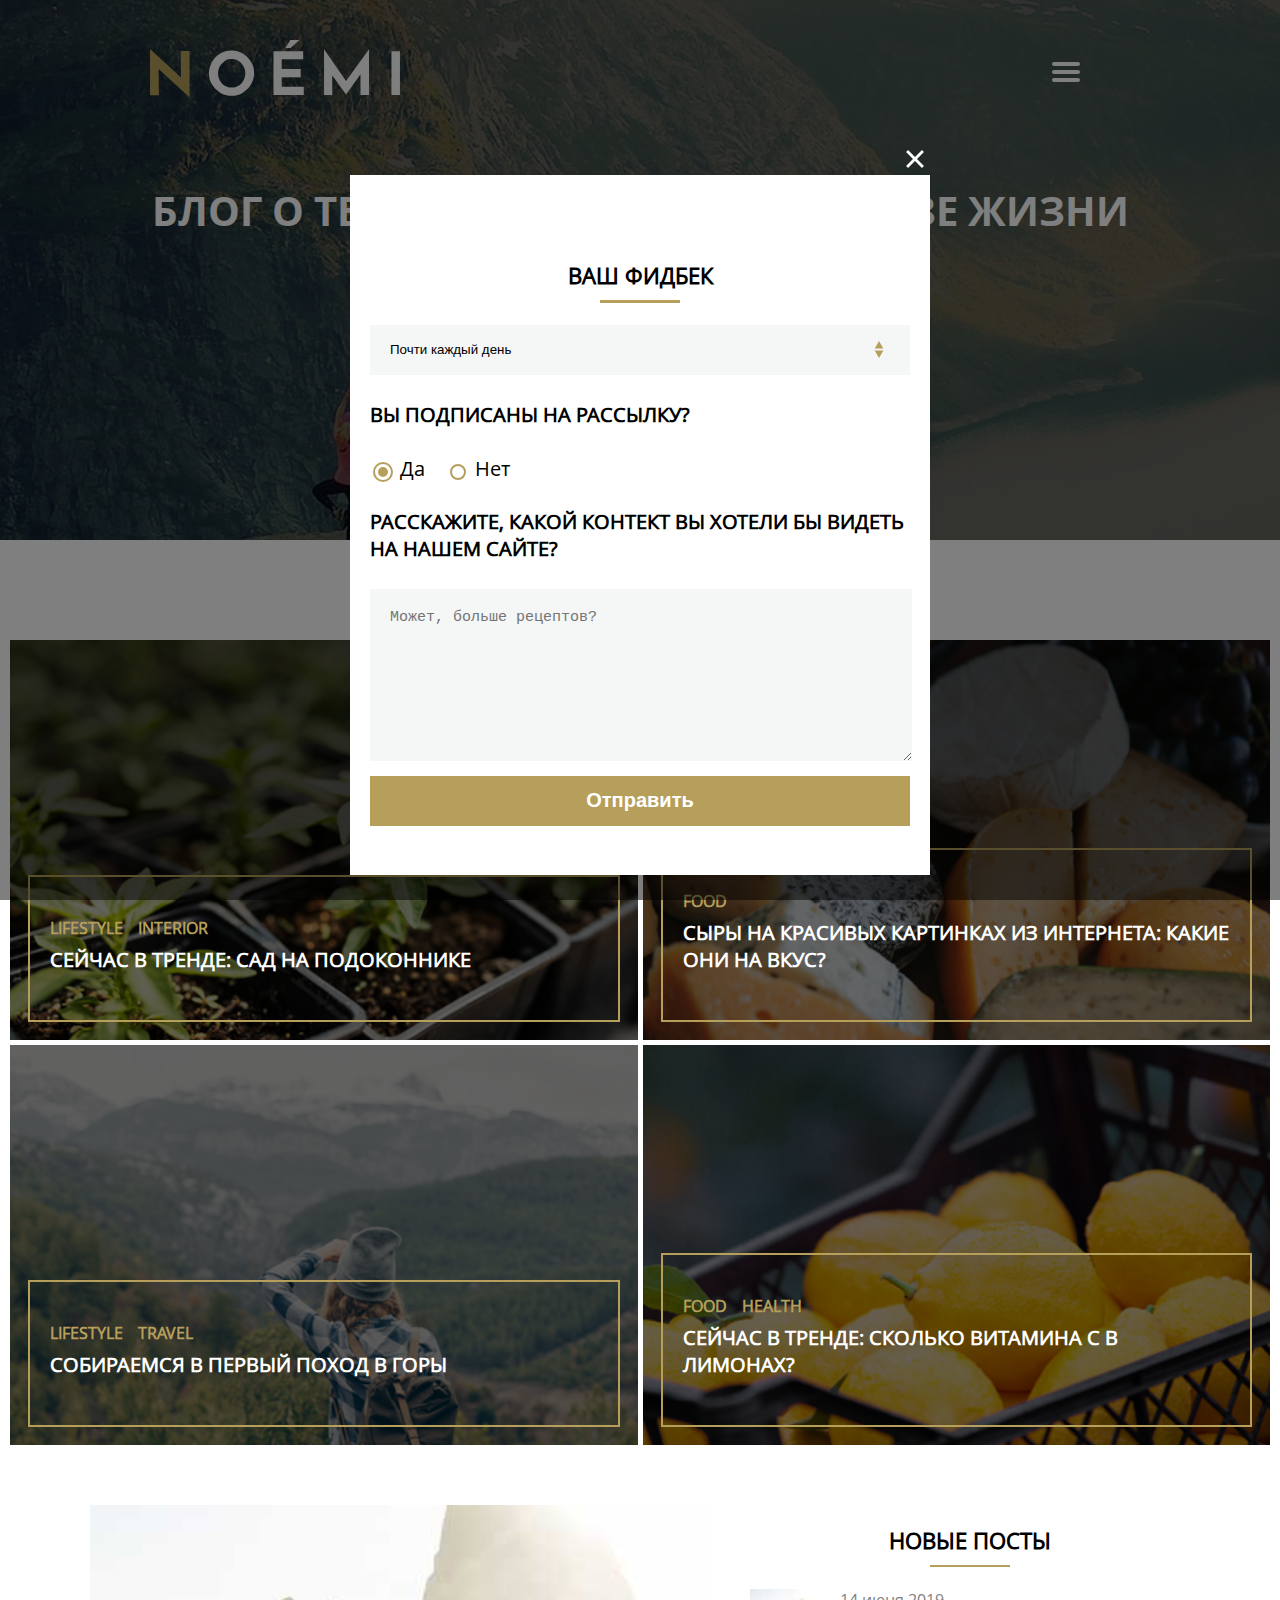
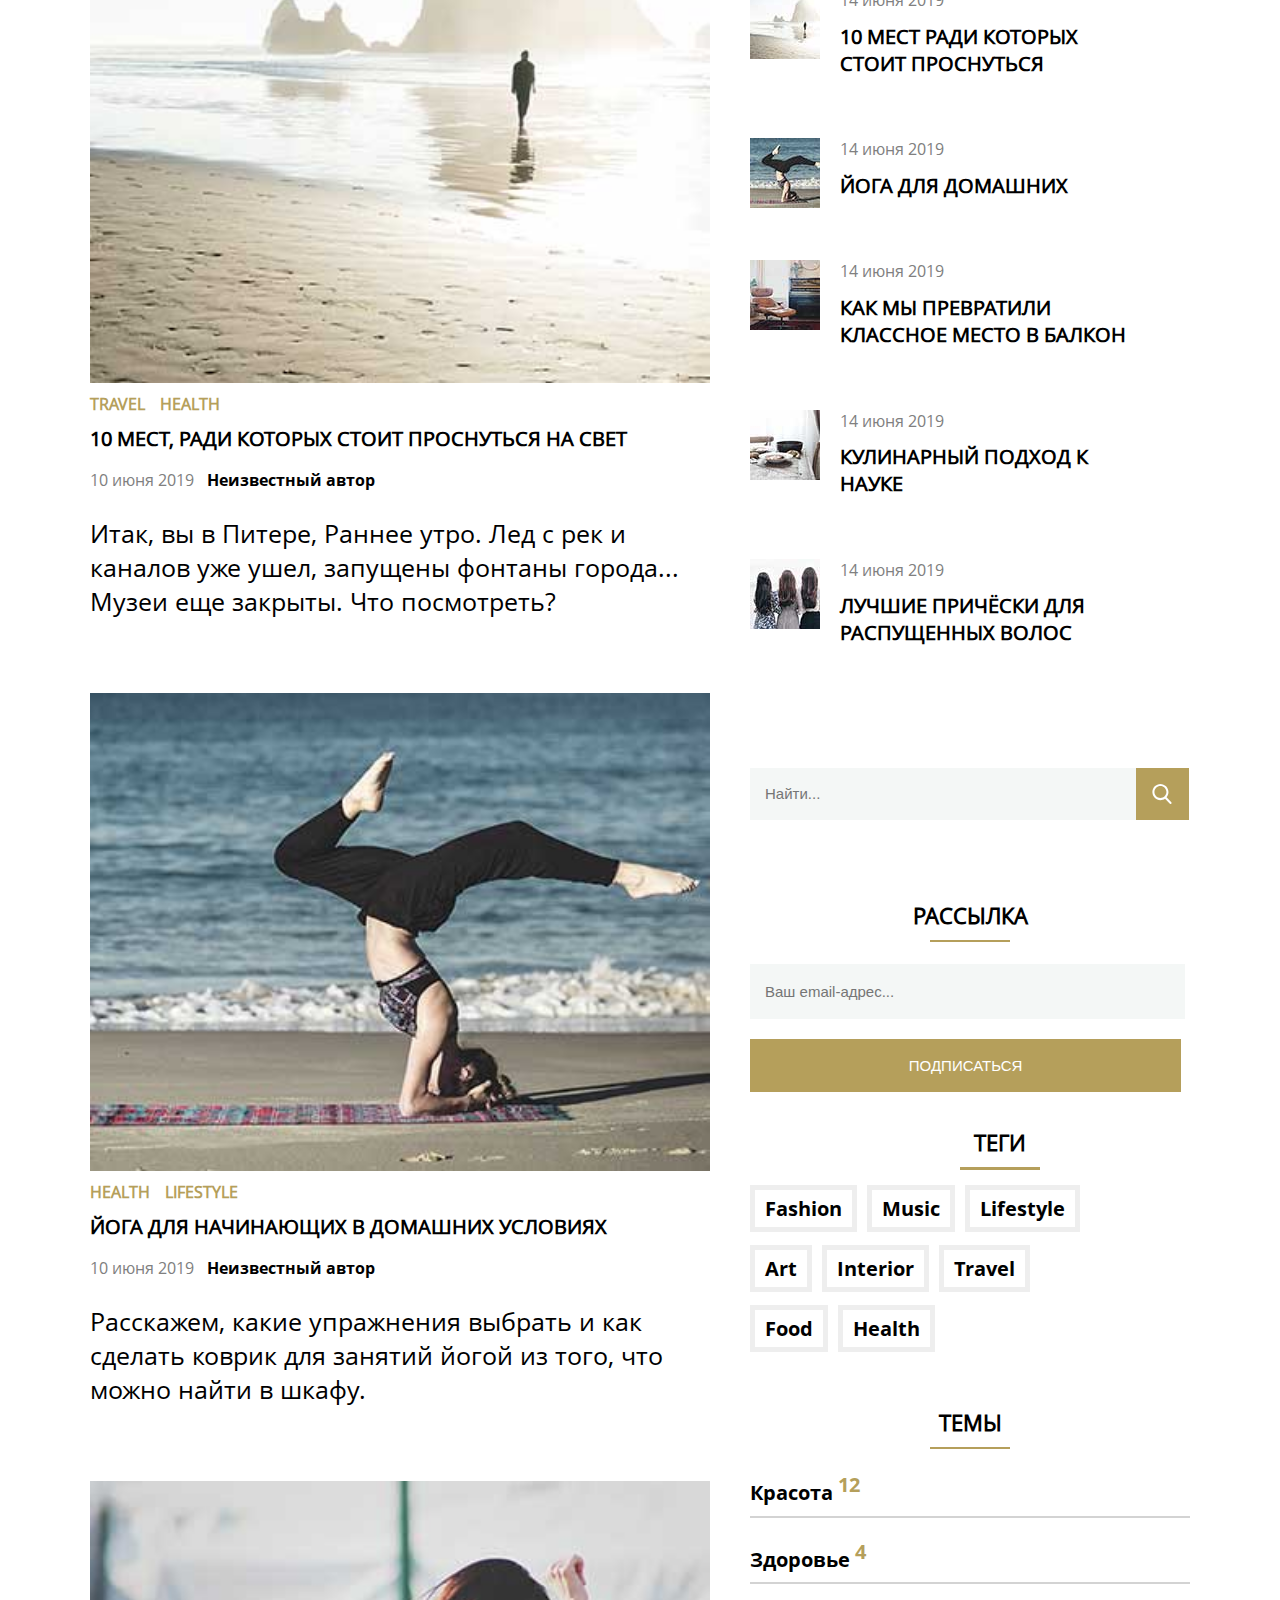
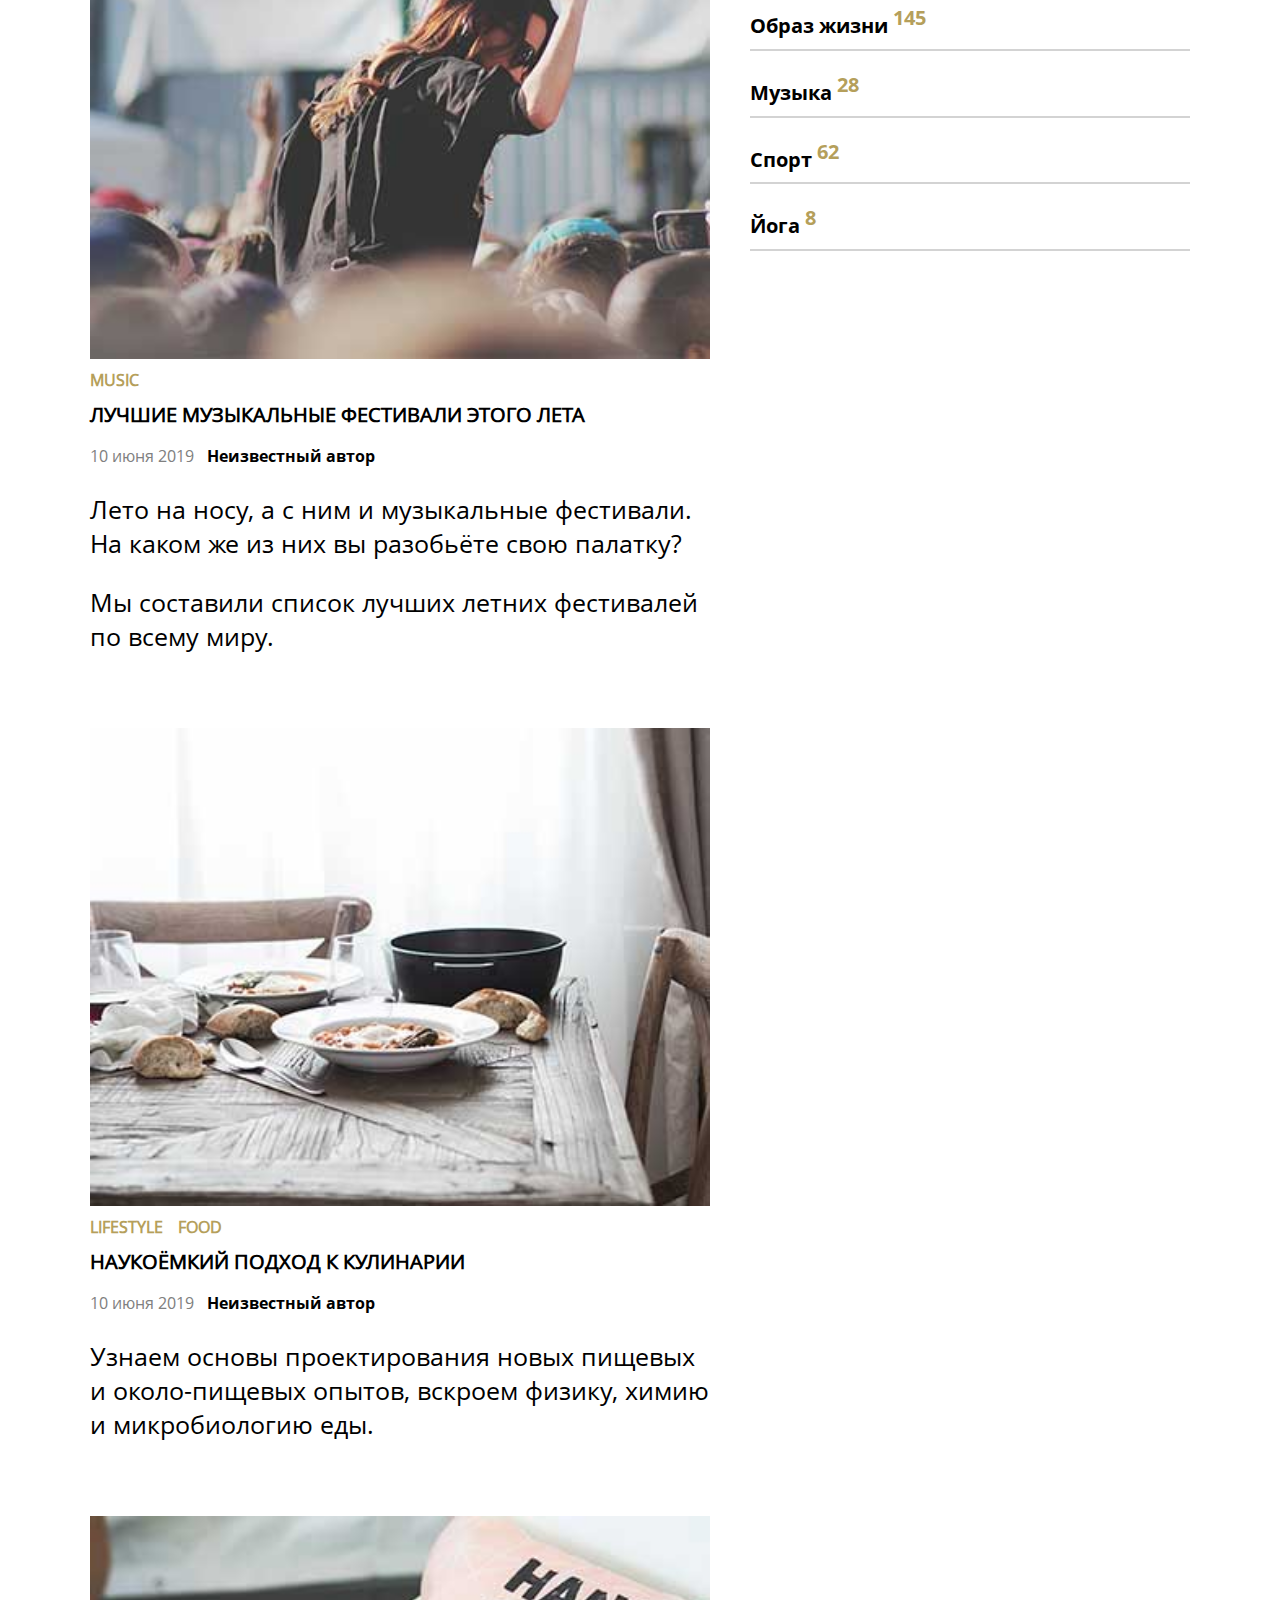
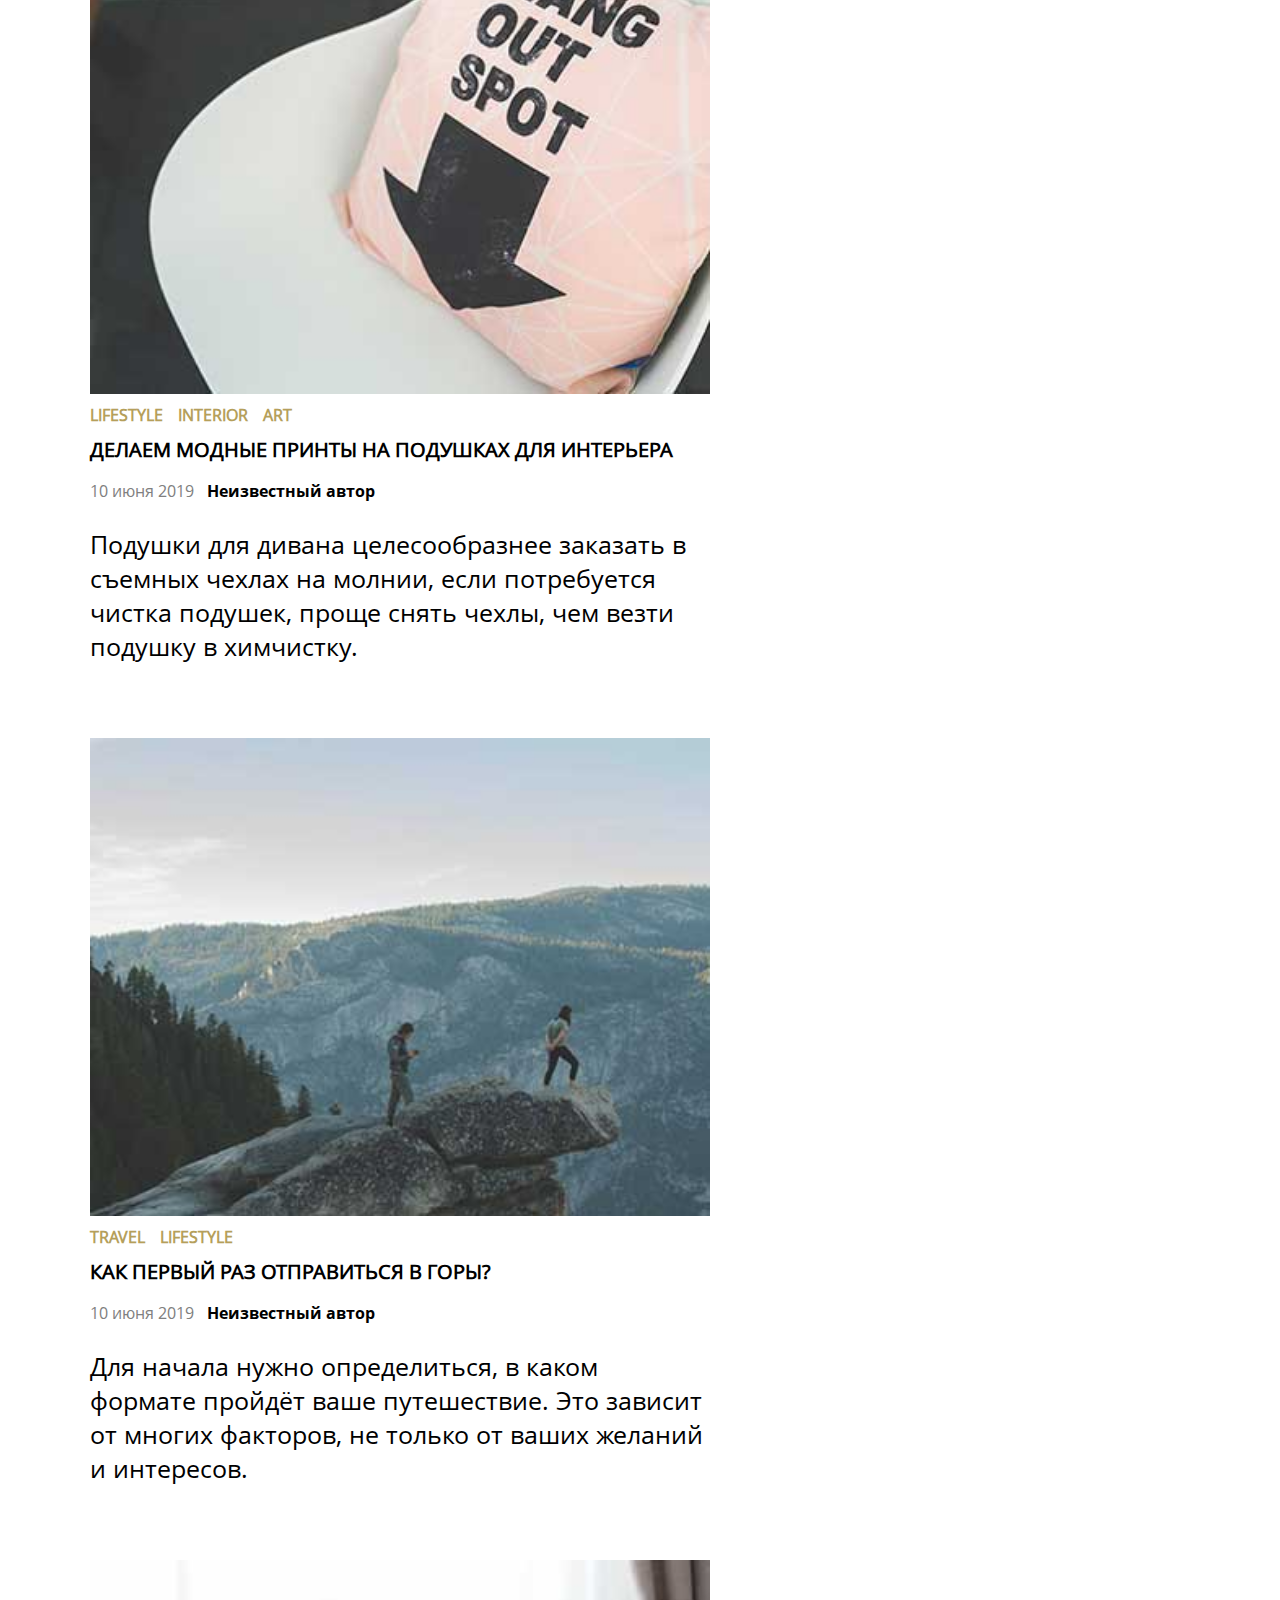
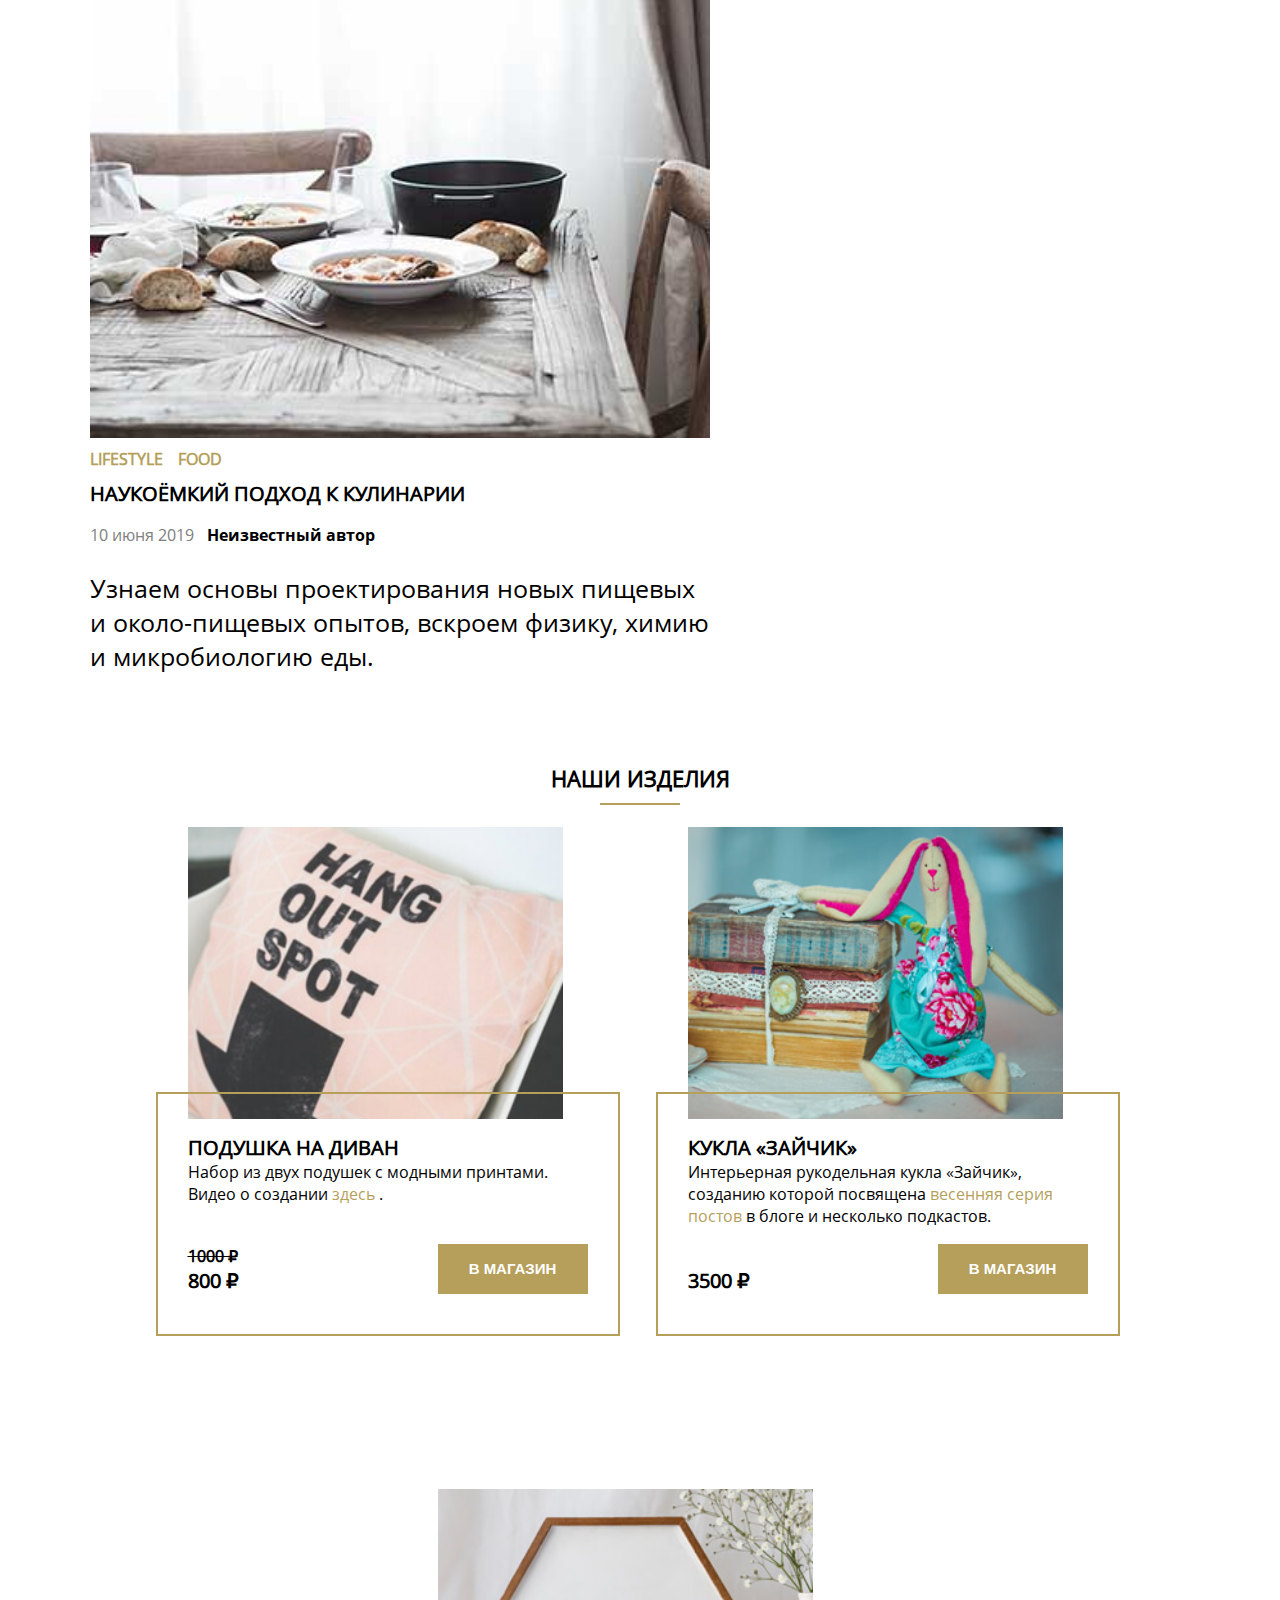
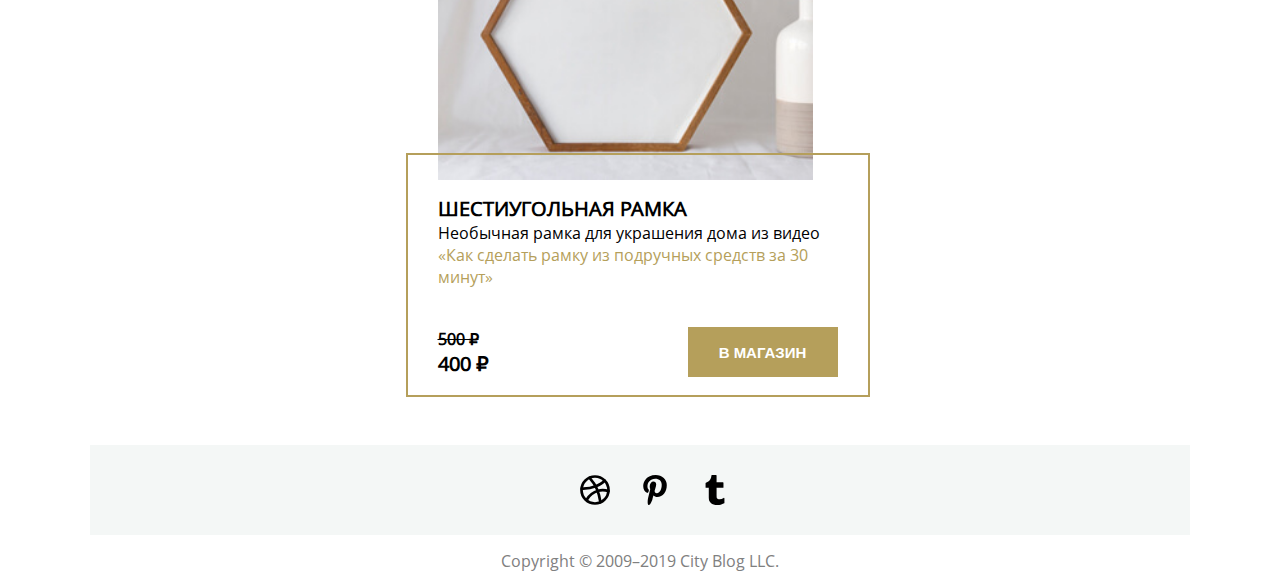
==== index.html @ 5165e051 "Add files via upload" ====
<!DOCTYPE html>
<html>
<head>
	<meta charset="utf-8">
	<meta name="viewport" content="width=device-width, initial-scale=1">
	<title> Нетология | Проект </title>
	<link rel="stylesheet" type="text/css" href="main.css">
</head>
	<body>
	<section class="pop-up-menu">
		<div class="pop-up-menu-wrapper-x">
			<button class="close-btn" onclick="document.getElementsByClassName('pop-up-menu')[0].style.display = 'none'; document.getElementsByClassName('pop-up-opacity')[0].style.display = 'none';"> <svg xmlns="http://www.w3.org/2000/svg" fill="none" viewBox="0 0 441 441"><path fill="#fff" stroke="#000" d="M220.336 170.564l.353.353.354-.353L390.288 1.318l49.796 49.773-169.269 169.245-.353.354.353.354 169.269 169.245-49.796 49.796-169.245-169.269-.354-.353-.353.353-169.27 169.269-49.748-49.796 169.245-169.245.353-.354-.353-.354L1.318 51.067 51.09 1.318l169.246 169.246z"/></svg> </button>
			<h3 class="feedback-title additional-title"> Ваш фидбек </h3>
  		<form class="feedback-form">
				<select class="feedback-activity">
					<option> Каждый день </option>
					<option selected> Почти каждый день </option>
					<option> Редко </option>
					<option> В первый раз зашёл </option>
				</select>

				<h4 class="feedback-subtitle"> Вы подписаны на рассылку? </h4>
				<div class="feedback-mailing">
					<div class="feedback-mailing-yes"> <input class="feedback-mailing-radio" type="radio" name="mailing" value="yes" checked> <label class="feedback-mailing-label"> Да </label> </div>
			 		<div class="feedback-mailing-no"> <input class="feedback-mailing-radio" type="radio" name="mailing" value="no"> <label class="feedback-mailing-label"> Нет </label> </div>
				</div>

				<h4 class="feedback-subtitle"> Расскажите, какой контект вы хотели бы видеть на нашем сайте? </h4>
				<textarea class="feedback-addition" placeholder="Может, больше рецептов?"></textarea>
				<button class="feedback-answer-btn" type="submit"> Отправить </button>
  		</form>
		</div>
	</section>

	<div class="pop-up-opacity"> </div>
  <header class="header">
    <nav class="nav">
      <img alt="Лого" src="svg/noemi-logo.svg" class="logo" width="250px">
      <button class="nav-menu-btn" onclick="if(i==1) {document.getElementsByClassName('links')[0].style.display = 'flex'; i=0;} else {document.getElementsByClassName('links')[0].style.display = 'none'; i=1;}"> <svg xmlns="http://www.w3.org/2000/svg" xmlns:xlink="http://www.w3.org/1999/xlink" height="32px" id="Layer_1" style="enable-background:new 0 0 32 32;" version="1.1" viewBox="0 0 32 32" width="32px" xml:space="preserve"><path d="M4,10h24c1.104,0,2-0.896,2-2s-0.896-2-2-2H4C2.896,6,2,6.896,2,8S2.896,10,4,10z M28,14H4c-1.104,0-2,0.896-2,2  s0.896,2,2,2h24c1.104,0,2-0.896,2-2S29.104,14,28,14z M28,22H4c-1.104,0-2,0.896-2,2s0.896,2,2,2h24c1.104,0,2-0.896,2-2  S29.104,22,28,22z"/></svg> </button>
      <div class="links">
        <a href="#" class="nav-link"> Главная </a>
        <a href="#" class="nav-link"> Посты </a>
        <a href="#" class="nav-link"> Статьи </a>
        <a href="#" class="nav-link"> Теги </a>
        <a href="#" class="nav-link"> Темы </a>
        <a href="#" class="nav-link"> Контакты </a>
      </div>
    </nav>

    <h1 class="header-title"> Блог о творчестве, спорте и образе жизни </h1>
    <div class="opacity-block-header"> </div>
  </header>

  <main class="main">
	  	<section class="top-section">
			<h3 class="additional-title top-section-title"> Сейчас в тренде </h3>
			<div class="top-section-blocks">
				<article class="top-section-block first-block">
					<div class="top-section-block-title">
						<ul class="theme-block top-section-block-subtitle-ul">
							 <li class="theme"> <span class="top-section-subtitle"> Lifestyle </span> </li> 
							 <li class="theme"> <span class="top-section-subtitle"> Interior </span> </li>
						</ul>
						<h4 class="top-section-title"> Сейчас в тренде: сад на подоконнике </h4> </div>
					<div class="opacity-block"> </div>
				</article>

				<article class="top-section-block second-block">
					<div class="top-section-block-title">
						<ul class="theme-block top-section-block-subtitle-ul">
						 	<li class="theme"> <span class="top-section-subtitle"> Food </span> </li>
						 </ul>
						<h4 class="top-section-title"> Сыры на красивых картинках из интернета: какие они на вкус? </h4> </div>
					<div class="opacity-block"> </div>
				</article>

				<article class="top-section-block third-block">
					<div class="top-section-block-title">
						<ul class="theme-block top-section-block-subtitle-ul">
							 <li class="theme"> <span class="top-section-subtitle"> Lifestyle </span> </li>
							 <li class="theme"> <span class="top-section-subtitle"> Travel </span> </li>
						</ul>

						<h4 class="top-section-title"> Собираемся в первый поход в горы </h4> </div>
					<div class="opacity-block"> </div>
				</article>

				<article class="top-section-block fourth-block">
					<div class="top-section-block-title">
						<ul class="theme-block top-section-block-subtitle-ul">
							 <li class="theme"> <span class="top-section-subtitle"> Food </span>  </li>
							 <li class="theme"> <span class="top-section-subtitle"> Health </span> </li>
						</ul>

						<h4 class="top-section-title"> Сейчас в тренде: сколько витамина C в лимонах? </h4> </div>
					<div class="opacity-block"> </div>
				</article>
			</div>
  	</section>

  	<div class="main-wrapper">
	    <section class="main-section">
	      <article class="post-block first">
	        <img class="post-block-img" alt="Задник" src="img/last-post1.jpg" width="350px" height="250px">
	        <div class="text-block">
	          <ul class="theme-block">
	            <li class="theme"> <a> Travel </a> </li>
	            <li class="theme"> <a> Health </a> </li>
	          </ul>

	          <div class="post-about">
	            <h2 class="post-title"> 10 мест, ради которых стоит проснуться на свет </h2>
	            <time> 10 июня 2019 </time> <span class="author"> Неизвестный автор </span>
	          </div>

	          <div class="post-content">
	            <p> Итак, вы в Питере, Раннее утро. Лед с рек и каналов уже ушел, запущены фонтаны города... Музеи еще закрыты. Что посмотреть? </p>
	          </div>
	        </div>
	      </article>

	      <article class="post-block second">
	        <img class="post-block-img" alt="Изображение поста" src="img/last-post2.jpg" width="350px" height="250px">
	        <div class="text-block">
	          <div class="theme-block">
	            <span class="theme"> Health </span>
	            <span class="theme"> Lifestyle </span>
	          </div>

	          <div class="post-about">
	            <h2 class="post-title"> Йога для начинающих в домашних условиях </h2>
	            <time> 10 июня 2019 </time> <span class="author"> Неизвестный автор </span>
	          </div>

	          <div class="post-content">
	            <p> Расскажем, какие упражнения выбрать и как сделать коврик для занятий йогой из того, что можно найти в шкафу. </p>
	          </div>
	        </div>
	      </article>

	      <article class="post-block second">
	        <img class="post-block-img" alt="Изображение поста" src="img/last-post3.jpg" width="350px" height="250px">
	        <div class="text-block">
	          <div class="theme-block">
	            <span class="theme"> Music </span>
	          </div>

	          <div class="post-about">
	            <h2 class="post-title"> Лучшие музыкальные фестивали этого лета </h2>
	            <time> 10 июня 2019 </time> <span class="author"> Неизвестный автор </span>
	          </div>

	          <div class="post-content">
	            <p> Лето на носу, а с ним и музыкальные фестивали. На каком же из них вы разобьёте свою палатку? </p>
	            <p> Мы составили список лучших летних фестивалей по всему миру. </p>
	          </div>
	        </div>
	      </article>

	      <article class="post-block second">
	        <img class="post-block-img" alt="Изображение поста" src="img/last-post4.jpg" width="350px" height="250px">
	        <div class="text-block">
	          <ul class="theme-block">
	            <li class="theme"> <a> Lifestyle </a> </li>
	            <li class="theme"> <a> Food </a> </li>
	          </ul>

	          <div class="post-about">
	            <h2 class="post-title"> Наукоёмкий подход к кулинарии </h2>
	            <time> 10 июня 2019 </time> <span class="author"> Неизвестный автор </span>
	          </div>

	          <div class="post-content">
	            <p> Узнаем основы проектирования новых пищевых и около-пищевых опытов, вскроем физику, химию и микробиологию еды. </p>
	          </div>
	        </div>
	      </article>

	      <article class="post-block second">
	        <img class="post-block-img" alt="Изображение поста" src="img/last-post5.jpg" width="350px" height="250px">
	        <div class="text-block">
	          <ul class="theme-block">
	            <li class="theme"> <a> Lifestyle </a> </li>
	            <li class="theme"> <a> Interior </a> </li>
	            <li class="theme"> <a> Art </a> </li>
	          </ul>

	          <div class="post-about">
	            <h2 class="post-title"> Делаем модные принты на подушках для интерьера </h2>
	            <time> 10 июня 2019 </time> <span class="author"> Неизвестный автор </span>
	          </div>

	          <div class="post-content">
	            <p> Подушки для дивана целесообразнее заказать в съемных чехлах на молнии, если потребуется чистка подушек, проще снять чехлы, чем везти подушку в химчистку. </p>
	          </div>
	        </div>
	      </article>

	      <article class="post-block second">
	        <img class="post-block-img" alt="Изображение поста" src="img/last-post6.jpg" width="350px" height="250px">
	        <div class="text-block">
	          <ul class="theme-block">
	            <li class="theme"> <a> Travel </a> </li>
	            <li class="theme"> <a> Lifestyle </a> </li>
	          </ul>

	          <div class="post-about">
	            <h2 class="post-title"> Как первый раз отправиться в горы? </h2>
	            <time> 10 июня 2019 </time> <span class="author"> Неизвестный автор </span>
	          </div>

	          <div class="post-content">
	            <p> Для начала нужно определиться, в каком формате пройдёт ваше путешествие. Это зависит от многих факторов, не только от ваших желаний и интересов. </p>
	          </div>
	        </div>
	      </article>

	      <article class="post-block second">
	        <img class="post-block-img" alt="Изображение поста" src="img/last-post4.jpg" width="350px" height="250px">
	        <div class="text-block">
	          <ul class="theme-block">
	            <li class="theme"> <a> Lifestyle </a> </li>
	            <li class="theme"> <a> Food </a> </li>
	          </ul>

	          <div class="post-about">
	            <h2 class="post-title"> Наукоёмкий подход к кулинарии </h2>
	            <time> 10 июня 2019 </time> <span class="author"> Неизвестный автор </span>
	          </div>

	          <div class="post-content">
	            <p> Узнаем основы проектирования новых пищевых и около-пищевых опытов, вскроем физику, химию и микробиологию еды. </p>
	          </div>
	        </div>
	      </article>

	    </section>

	    <aside class="additional-section">
	      <h3 class="additional-title new-posts"> Новые посты </h3>

	        <section class="post-list">
	          <article class="additional-post first">
	            <img alt="Изображение поста" src="img/2.jpg" width="70px" height="70px" class="additional-post-img">
	            <div class="additional-post-content">
	              <time> <span> 14 июня 2019 </span> </time> <br>
	              <h4 class="additional-post-title"> 10 Мест ради которых стоит проснуться  </h4>
	            </div>
	          </article>

	          <article class="additional-post second">
	            <img alt="Изображение поста" src="img/151.jpg" width="70px" height="70px" class="additional-post-img">
	            <div class="additional-post-content">
	              <time> <span> 14 июня 2019 </span> </time> <br>
	              <h4 class="additional-post-title"> Йога для домашних </h4>
	            </div>
	          </article>

	          <article class="additional-post third">
	            <img alt="Изображение поста" src="img/45.jpg" width="70px" height="70px" class="additional-post-img">
	            <div class="additional-post-content">
	              <time> <span> 14 июня 2019 </span> </time> <br>
	              <h4 class="additional-post-title"> Как мы превратили классное место в балкон </h4>
	            </div>
	          </article>

	          <article class="additional-post fourth">
	            <img alt="Изображение поста" src="img/501.jpg" width="70px" height="70px" class="additional-post-img">
	            <div class="additional-post-content">
	              <time> <span> 14 июня 2019 </span> </time> <br>
	              <h4 class="additional-post-title"> Кулинарный подход к науке </h4>
	            </div>
	          </article>

	          <article class="additional-post fifth">
	            <img alt="Изображение поста" src="img/7.jpg" width="70px" height="70px" class="additional-post-img">
	            <div class="additional-post-content">
	              <time class="additional-post-time"> <span> 14 июня 2019 </span> </time> <br>
	              <h4 class="additional-post-title"> Лучшие причёски для распущенных волос </h4>
	            </div>
	          </article>

	        </section>
	        
	        <section class="search-section">
	          <form class="search-form">
	            <input placeholder="Найти..." type="search" class="search">
	            <button type="submit" class="search-submit-btn"></button>
	          </form>
	        </section>
	        
	        <section class="mail-section">
	          <h3 class="additional-title mail-title"> Рассылка </h3>
	          <form class="mail-form">
	            <input placeholder="Ваш email-адрес..." type="email" class="mail">
	            <button type="submit" class="mail-submit-btn"> Подписаться </button>
	          </form>
	        </section>

	        <section class="theme-filter-form">
	          <h3 class="additional-title theme-filter-title"> Теги </h3>
	          <div class="theme-filter-content">
	            <ul class="theme-filter-checkboxes">
	              <li class="theme-filter-radioButton-li"> <input type="checkbox" id="fashion" name="filter" value="fashion" class="theme-filter-radioButton"> <label class="filter-label" for="fashion"> Fashion </label> </li>
	              <li class="theme-filter-radioButton-li"> <input type="checkbox" id="music" name="filter" value="music" class="theme-filter-radioButton"> <label class="filter-label" for="music"> Music </label> </li>
	              <li class="theme-filter-radioButton-li"> <input type="checkbox" id="lifestyle" name="filter" value="lifestyle" class="theme-filter-radioButton"> <label class="filter-label" for="lifestyle"> Lifestyle </label> </li>
	              <li class="theme-filter-radioButton-li"> <input type="checkbox" id="art" name="filter" value="art" class="theme-filter-radioButton"> <label class="filter-label" for="art"> Art </label> </li>
	              <li class="theme-filter-radioButton-li"> <input type="checkbox" id="interior" name="filter" value="interior" class="theme-filter-radioButton"> <label class="filter-label" for="interior"> Interior </label> </li>
	              <li class="theme-filter-radioButton-li"> <input type="checkbox" id="travel" name="filter" value="travel" class="theme-filter-radioButton"> <label class="filter-label" for="travel"> Travel </label> </li>
	              <li class="theme-filter-radioButton-li"> <input type="checkbox" id="food" name="filter" value="food" class="theme-filter-radioButton"> <label class="filter-label" for="food"> Food </label> </li>
	              <li class="theme-filter-radioButton-li"> <input type="checkbox" id="health" name="filter" value="health" class="theme-filter-radioButton"> <label class="filter-label" for="health"> Health </label> </li>
	                </ul>
	          </div>
	        </section>
	        
	        <section class="theme-section">
	          <h3 class="additional-title theme-title"> Темы </h3>
	          <ul class="theme-content">
	            <li class="theme-p"> Красота <span class="theme-p-count"> 12 </span> </li>
	            <li class="theme-p"> Здоровье <span class="theme-p-count"> 4 </span> </li>
	            <li class="theme-p"> Образ жизни <span class="theme-p-count"> 145 </span> </li>
	            <li class="theme-p"> Музыка <span class="theme-p-count"> 28 </span> </li>
	            <li class="theme-p"> Спорт <span class="theme-p-count"> 62 </span> </li>
	            <li class="theme-p"> Йога <span class="theme-p-count"> 8 </span> </li>
	          </ul>
	        </section>
	    </aside>
  	</div>

  	<div class="goods-blocks">
		<h3 class="additional-title goods-blocks-title"> Наши изделия </h3>

		<div class="goods-block-wrapper">
			<article class="good-block">
				<picture>
					<source srcset="img/shop-item-tablet1.jpg" media="(max-width: 1280px) and (min-width: 1080px)">
					<source srcset="img/shop-item-mobile1.jpg" media="(max-width: 1080px)">

					<img class="good-img" src="img/shop-item-desk1.jpg" alt="рама">
				</picture>
				<div class="main-part-of-good-block">
					<h4 class="good-title"> Подушка на диван </h4>
					<span class="good-block-direction"> Набор из двух подушек с модными принтами. Видео о создании <a class="bright-word" href="#"> здесь </a>. </span>

					<div class="price-block">
						<div class="good-block-prices">
							<span class="good-block-last-price"> 1000 ₽ </span>
							<span class="good-block-price"> 800 ₽ </span>
						</div>
						<button class="good-block-btn"> В магазин </button>
					</div>
				</div>
			</article>

			<article class="good-block">
				<picture>
					<source srcset="img/shop-item-tablet2.jpg" media="(max-width: 1280px) and (min-width: 1080px)">
					<source srcset="img/shop-item-mobile2.jpg" media="(max-width: 1080px)">

					<img class="good-img" src="img/shop-item-desk2.jpg" alt="рама">
				</picture>
				<div class="main-part-of-good-block">
					<h4 class="good-title"> Кукла «Зайчик» </h4>
					<span class="good-block-direction"> Интерьерная рукодельная кукла «Зайчик», созданию которой посвящена <a class="bright-word" href="#"> весенняя серия постов </a> в блоге и несколько подкастов. </span>

					<div class="price-block">
						<div class="good-block-prices">
							<span class="good-block-price"> 3500 ₽ </span>
						</div>
						<button class="good-block-btn"> В магазин </button>
					</div>
				</div>
			</article>
				
			<article class="good-block">
				<picture>
					<source srcset="img/shop-item-tablet3.jpg" media="(max-width: 1280px) and (min-width: 1080px)">
					<source srcset="img/shop-item-mobile3.jpg" media="(max-width: 1080px)">

					<img class="good-img" src="img/shop-item-desk3.jpg" alt="рама">
				</picture>
				<div class="main-part-of-good-block">
					<h4 class="good-title"> Шестиугольная рамка </h4>
					<span class="good-block-direction"> Необычная рамка для украшения дома из видео <a class="bright-word" href="#"> «Как сделать рамку из подручных средств за 30 минут» </a> </span>

					<div class="price-block">
						<div class="good-block-prices">
							<span class="good-block-last-price"> 500 ₽ </span>
							<span class="good-block-price"> 400 ₽ </span>
						</div>
						<button class="good-block-btn"> В магазин </button>
					</div>
				</div>
			</article>
		</div>
  	</div>	
  </main>

  <footer class="footer">
    <adress class="adress">
        <ul class="adress-list">
        <li> <a href="#" class="adress-link dribbble"> </a>
          <span class="hover-title"> dribbble </span> </li>

        <li> <a href="#" class="adress-link pinterest"> 
        </a>
          <span class="hover-title"> pinterest </span> </li>

        <li> <a href="#" class="adress-link tumblr"> 
        </a>
          <span class="hover-title"> tumblr </span> </li>
      </ul>
    </adress>

    <div class="copyright-block">
      <a href="#" class="copyright"> Copyright © 2009–2019 City Blog LLC. </a>
    </div>
  </footer>
</body>
</html>

<script>
    var i = 1;
    var w = parseInt(window.innerWidth);
    var h = parseInt(window.innerHeight);

    if ( (w<=1280)) {
      document.getElementsByClassName('links')[0].style.display = 'none';
    };
</script>
---- main.css ----
@font-face { 
  font-family: "OpenSans-Regular";
  font-weight: 400;
  src: local("Open Sans"),
    url("fonts/OpenSans-Regular.woff") format("woff"),
    url("fonts/OpenSans-Regular.woff2") format("woff2"),
    url("fonts/OpenSans-Regular.ttf") format("ttf");
  font-display: swap;
}

@font-face {
  font-family: "OpenSans-Bold";
  font-weight: 700;
  src: local("Open Sans"),
    url("fonts/OpenSans-Bold.woff") format("woff"),
    url("fonts/OpenSans-Bold.woff2") format("woff2"),
    url("fonts/OpenSans-Bold.ttf") format("ttf");
  font-display: swap;
}

body {
  margin: 0;
  font-family: 'OpenSans-Regular', sans-serif;
}

li {
    list-style-type: none; 
}

ul {
    margin: 0;
    padding-left: 0; 
}

a {
  text-decoration: none;
}

h4 {
  font-size: 20px;
  text-transform: uppercase;
}

.header {
  background-color: gray;
  background-position: center center;
  background-image: url("img/banner-bg.jpg");
  background-repeat: no-repeat;
  background-size: cover;
  height: 60vh;
}

.nav {
  display: flex;
  padding: 40px 30px;
  z-index: 1;
  position: relative;
}

.logo {
  margin-left: 120px;
}

.links {
  position: absolute;
  right: 10%;
}

.nav-link {
  font-size: 20px;
  margin-right: 50px;
  text-decoration: none;
  color: white;
  transition: 0.3s;
}

.nav-link:hover {
  color: lightgray;
  transition: 0.3s;
}

.opacity-block-header {
  z-index: 0;
  position: absolute;
  background-color: black;
  top: 0;
  width: 100%;
  height: 60vh;
  opacity: 0.6;
}

.opacity-block {
  z-index: 0;
  position: absolute;
  background-color: black;
  top: 0;
  width: 100%;
  height: 100%;
  opacity: 0.6;
}

.header-title {
  z-index: 1;
  position: relative;
  font-family: 'OpenSans-Bold', sans-serif;
  text-transform: uppercase;
  text-align: center;
  color: white;
  font-size: 50px;
  top: 100px;
}

.pop-up-menu {
  display: flex;
  justify-content: center;
}

.pop-up-menu-wrapper-x {
  position: fixed;
  background: white;
  padding: 20px;
  z-index: 100;
  width: 540px;
  height: 660px;
  transform: translate(0, 25%);
}

.pop-up-opacity {
  background: black;
  z-index: 99;
  position: fixed;
  top: 0;
  bottom: 0;
  opacity: 0.5;
  left: 0;
  right: 0;
}

.feedback-activity {
  width: 100%;
  height: 50px;
  border: none;
  background: #f4f7f6;
  -webkit-appearance: none;
  padding-left: 20px;
  background-image: url("data:image/svg+xml,%3Csvg xmlns='http://www.w3.org/2000/svg' width='174' height='296' fill='none'%3E%3Cpath d='M86.944.389l75.297 130.417H11.648L86.944.389zM86.945 296L11.648 165.583h150.593L86.944 296z' fill='%23B59F5B'/%3E%3C/svg%3E");
  background-repeat: no-repeat;
  background-size: 10px;
  background-position: 95%;
}

.feedback-mailing {
    display: flex;
}

.feedback-mailing-label {
  font-size: 20px;
  margin-right: 20px;
}

.feedback-mailing-radio {
  -webkit-appearance: none;
  -moz-appearance: none;
  appearance: none;
  border-radius: 50%;
  width: 16px;
  height: 16px;
  border: 2px solid #999;
  transition: 0.2s all linear;
  outline: none;
  margin-right: 5px;
  position: relative;
  top: 4px;
}

.feedback-mailing-radio:checked {
  outline: 2px solid #b59f5b;
  background: #b59f5b;
  border: 3px solid white;
}

.feedback-mailing-radio {
  border: 2px solid #b59f5b;
}

.feedback-addition {
  padding-left: 20px;
  width: 100%;
  height: 150px;
  max-width: calc(100% - 20px);
  max-height: 200px;
  min-width: calc(100% - 20px);
  min-height: 150px;
  border: none;
  background: #f4f7f6;
  font-size: 15px;
  padding-top: 20px;
}

.feedback-answer-btn {
  width: 100%;
  background: #b59f5b;
  border: none;
  font-size: 20px;
  color: white;
  margin-top: 10px;
  height: 50px;
  font-weight: bold;
  transition: 0.3s;
}

.feedback-answer-btn:hover {
  background: #ab985d;
  transition: 0.3s;
  cursor: pointer;
}

.close-btn {
  position: relative;
  border: none;
  background: rgba(0, 0, 0, 0);
  bottom: 50px;
  fill: white;
  left: 530px;
  width: 30px;
  height: 30px;
}

.close-btn:hover {
  cursor: pointer;
}

.top-section-blocks {
  display: flex;
  margin: 10px 0;
  gap: 5px;
}

.top-section-block {
  width: 25%;
  height: 400px;
  background: lightgray;

  background-size: cover;
  background-repeat: no-repeat;
  position: relative;
}

.top-section-block-title {
    position: absolute;
    z-index: 10;
    color: white;
    bottom: 20px;
    left: 20px;
    right: 20px;
    padding: 20px;
    outline: 2px solid #b59f5b;
}

.top-section-block-subtitle-ul {
  position: relative;
  top: 20px;
}

.first-block {
  background-image: url("img/trend1.jpg");
}

.second-block {
  background-image: url("img/trend2.jpg");
}

.third-block {
  background-image: url("img/trend3.jpg");
}

.fourth-block {
  background-image: url("img/trend4.jpg");
}


.main-wrapper {
  padding: 50px 15px;
  width: 1500px;
  margin: auto;
  display: flex;
  justify-content: space-between;
}

.text-block {
  padding-left: 30px;
}

.post-block {
  display: flex;
  margin-right: 40px;
  margin-bottom: 50px;
/*   transition: 0.3s; */
}

/* .post-block:hover {
  background: #f4f7f6;
  transition: 0.3s;
  cursor: pointer;
  padding: 10px;
} */

.theme {
  margin-right: 15px;
  font-weight: 700;
  color: #b59f5b;
  text-transform: uppercase;
}

.theme-block {
  display: flex;
}

.post-title {
  font-size: 20px;
  margin-top: 10px;
  text-transform: uppercase;
}

time {
  color: gray;
}

.author {
  margin-left: 1vh;
  color: black;
  font-family: "OpenSans-Bold", sans-serif;
  font-weight: bold;
}

.post-content {
  font-size: 25px;
  margin-top: 20px;
}

.additional-title {
  text-transform: uppercase;
  text-align: center;
  margin-top: 35px;
  font-size: 22px;
}

.additional-title::after {
  content: '';
  display: block;
	height: 2.5px;
	width: 80px;
	background-color: #b59f5b;
	margin: 10px auto 0;
}

.additional-section {
  position: relative;
  bottom: 15px;
  width: 40%;
}

.additional-post {
  display: flex;
  margin-bottom: 20px;
}

.additional-post-content {
  width: 300px;
  margin-left: 20px;
}

.additional-post-title {
  text-transform: uppercase;
  position: relative;
  top: -15px;
}

.search-form {
  margin: 80px 0;
}

.search {
  border: none;
  background: #f4f7f6;
  font-size: 15px;
  padding: 15px;
  width: 88%;
  height: 52px;
}

.search-submit-btn {
  background: #b59f5b;
  background-image: url("svg/search.svg");
  background-repeat: no-repeat;
  background-size: 20px;
  background-position: center;
  
  height: 52px;
  border: none;
  width: 52.6px;
  margin-left: -5px;
  vertical-align: top;
  transition: 0.3s;
}

.search-submit-btn:hover {
  background: #ab985d;
  background-image: url("svg/search.svg");
  background-repeat: no-repeat;
  background-size: 20px;
  background-position: center;
  
  transition: 0.3s;
  cursor: pointer;
}

.mail {
  border: none;
  background: #f4f7f6;
  font-size: 15px;
  padding: 15px;
  width: 92%;
  height: 25px;
}

.mail-submit-btn {
  margin-top: 20px;
  background: #b59f5b;
  color: white;
  font-size: 15px;
  height: 52.6px;
  border: none;
  width: 98%;
  vertical-align: top;
  transition: 0.3s;
  text-transform: uppercase; 
}

.mail-submit-btn:hover {
  background: #ab985d;
  transition: 0.3s;
  cursor: pointer;
}

.theme-filter-form {
  width: 500px;
}

.theme-filter-checkboxes {
  width: 360px;
  font-size: 22px;
  display: flex;
  flex-wrap: wrap;
  position: relative;
  bottom: 20px;
}

 .theme-filter-radioButton-li {
  margin-bottom: 30px;
}

.nado {
  height: 100%;
  display: flex;
  flex-direction: row;
  flex-wrap: wrap;
}

.theme-filter-radioButton {
  display: none;
}

.filter-label {
  font-family: 'OpenSans-Bold', sans-serif;
  font-weight: bold;
  border: 5px solid #eeeeee;
  transition: 0.3s;
  padding: 5px 10px;
  margin-right: 10px;
  margin-bottom: 10px;
  text-align: center;
  position: relative;
  top: 20px;
  font-size: 20px;
}

.filter-label:hover {
  border: 5px solid #b59f5b;
  cursor: pointer;
  transition: 0.3s;
}

.theme-filter-radioButton:checked + .filter-label {
  border: 5px solid #b59f5b;
  color: white;
  background: #b59f5b;
  transition: 0.3s;
}

.theme-p {
    font-size: 20px;
    border-bottom: 2px solid lightgray;
    font-family: "OpenSans-Bold", sans-serif;
    padding-bottom: 10px;
    margin-bottom: 20px;
    font-weight: bold;
}

.theme-p-count {
  color: #b59f5b;
  vertical-align: super;
}

.goods-blocks {
  position: relative;
  bottom: 70px;
}

.goods-block-wrapper {
  display: flex;
  justify-content: center;
  gap: 125px;
  position: relative;
  right: 15px;
}

.good-block {
  width: 375px;
}

.good-img {
  width: 375px;
}

.good-title {
  margin-bottom: 0;
  margin-top: 10px;
}

.main-part-of-good-block {
  outline: 2px solid #b59f5b;
  padding: 30px;
  position: relative;
  bottom: 30px;
  width: 400px;
  height: 180px;
  right: 30px;
}

.bright-word {
  color: #b59f5b;
}

.price-block {
  display: flex;
  margin-top: 20px;
  position: relative;
}

.good-block-btn {
  border: none;
  background: #b59f5b;
  font-size: 15px;
  color: white;

  position: absolute;
  right: 0px;
  bottom: 0px;

  height: 50px;
  width: 150px;

  text-transform: uppercase;
  font-weight: bold;
  transition: 0.3s;
}

.good-block-btn:hover {
  background: #ab985d;
  transition: 0.3s;
  cursor: pointer;
}

.good-block-prices {
  margin-top: 20px;
  display: flex;
  flex-direction: column;
  font-weight: bold;
}

.good-block-last-price {
  text-decoration: line-through;
}

.good-block-price {
  font-size: 20px;
}

.adress {
    display: block;
    position: relative;
    height: 60px;
    background: #f4f7f6;
    text-align: center;
    padding-top: 30px;
    width: 1500px;
    margin: -50px auto;
}

.adress-link {
  text-decoration: none;
  margin-right: 30px;
  background-repeat: no-repeat;
  background-size: cover;
  width: 30px;
  height: 30px;
  position: absolute;
}

.hover-title {
  display: none;
  background: black;
  color: white;
  padding: 5px;
  font-size: 15px;
  position: absolute;
  left: 50%;
  transform: translate(-15%, 0);
  bottom: 75px;
}

.adress-link:hover {
  color: gray;
}

.adress-link:hover + .hover-title {
  display: inline;  
}

.dribbble {
  background-image: url("svg/001-dribbble.svg");
  transform: translate(-60px, 0);
}

.pinterest {
  background-image: url("svg/001-pinterest.svg");
}

.tumblr {
  background-image: url("svg/003-tumblr.svg");
  transform: translate(60px, 0);
}

.copyright-block {
  display: block;
  text-align: center;
  margin-bottom: 80px;
}

.copyright {
  position: relative;
  top: 65px;
  color: gray;
}

.nav-menu-btn {
  display: none;
}

@media(max-width: 1280px) {
  .links {
    display: none;
    top: 100px;
  }

  .nav-link {
    font-size: 15px;
  }

  .header-title {
    top: 20px;
    font-size: 40px;
  }

  .nav-menu-btn {
    display: inline-block;
    fill: white;
    position: absolute;
    right: 15%;
    top: 40%;

    border: none;
    background: rgba(0, 0, 0, 0);
  }

  .nav-menu-btn:hover {
    fill: lightgray;
    cursor: pointer;
  }

  .top-section-blocks {
    flex-wrap: wrap;
    justify-content: center;
  }

  .post-block {
    flex-direction: column;
  }

  .text-block {
    padding-left: 0;
    margin-top: 10px;
  }

  .post-block-img {
    width: 100%;
    height: 100%;
  }
}

@media(max-width: 1280px) and (min-width: 1081px) {
  .header {
    background-image: url("img/banner-bg-tablet.jpg");
  }

  .top-section-block {
    width: 49%;
  }

  .main-wrapper {
    width: 1100px;
  }

  .goods-block-wrapper {
    flex-wrap: wrap;
  }

  .adress {
    width: 1100px;
  }
}

@media(max-width: 1080px) {
  .header {
    background-image: url("img/banner-mobile.jpg");
  }

  .links {
    position: absolute;
    right: 10%;
    display: flex;
    flex-direction: column;
    background: white;
    gap: 5px;
    padding: 10px;
    border-radius: 4px;
  }

  .nav-link {
    color: black;
    font-size: 25px;
  }

  .logo {
    margin-left: 20px;
  } 

  .top-section-block {
    width: 100%;
  }

  .additional-section {
    display: none;
  }

  .main-wrapper {
    width: 90vw;
  }

  .adress {
    width: 90vw;
  }

  .goods-block-wrapper {
    transform: translate(15vw, 0);
    flex-direction: column;
    left: 5vw;
  }
}
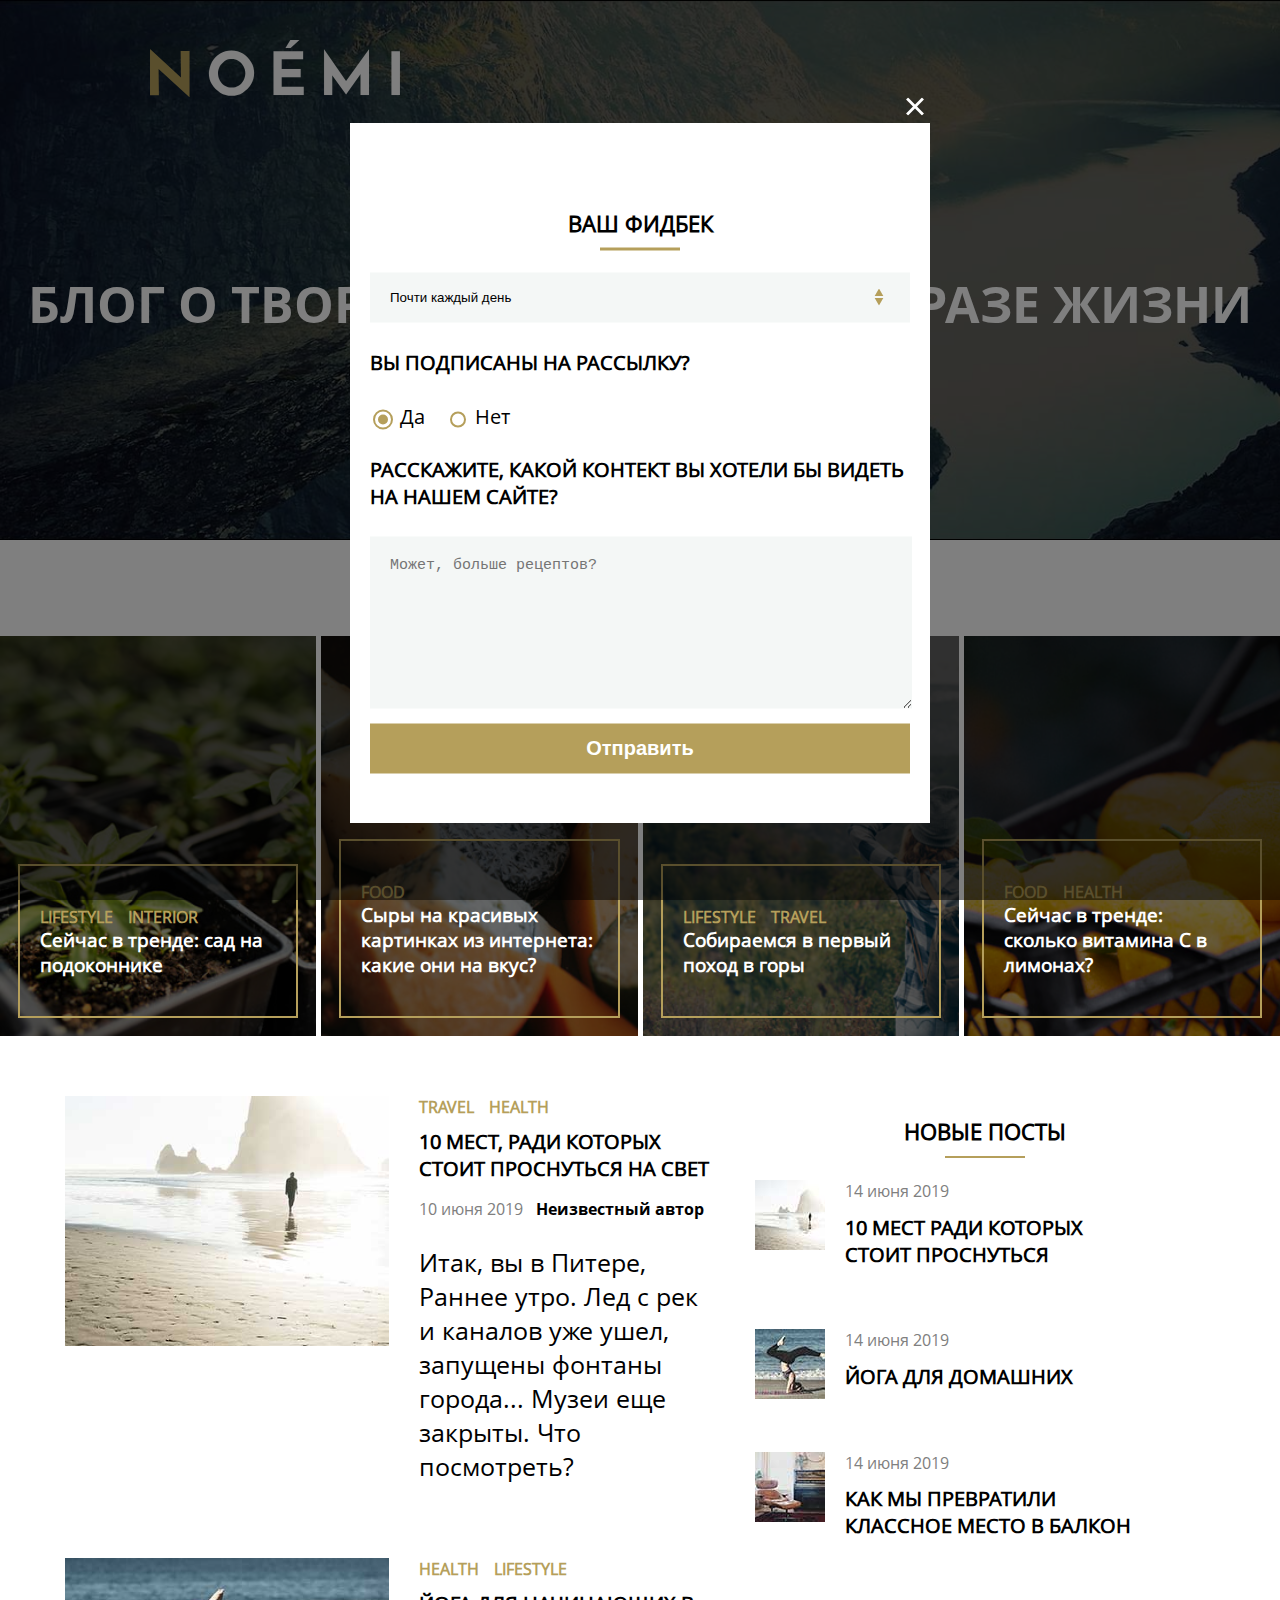
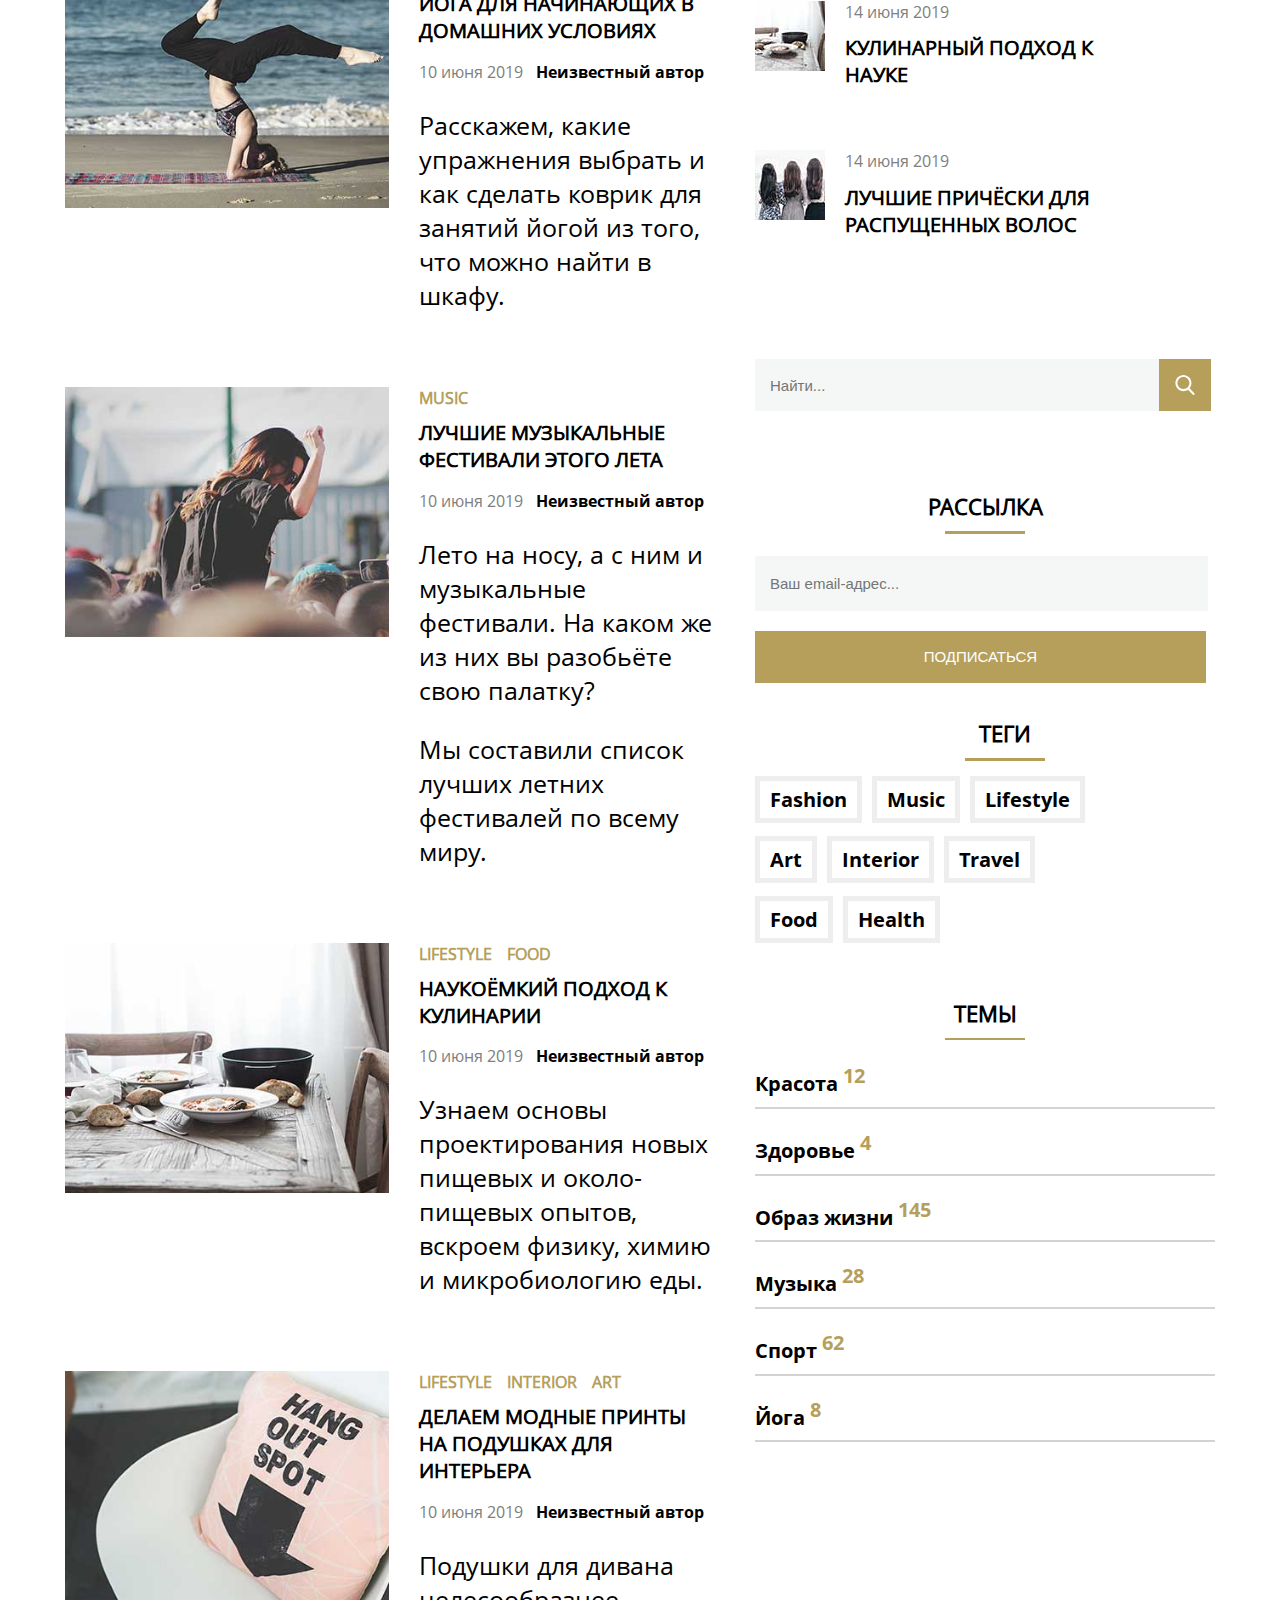
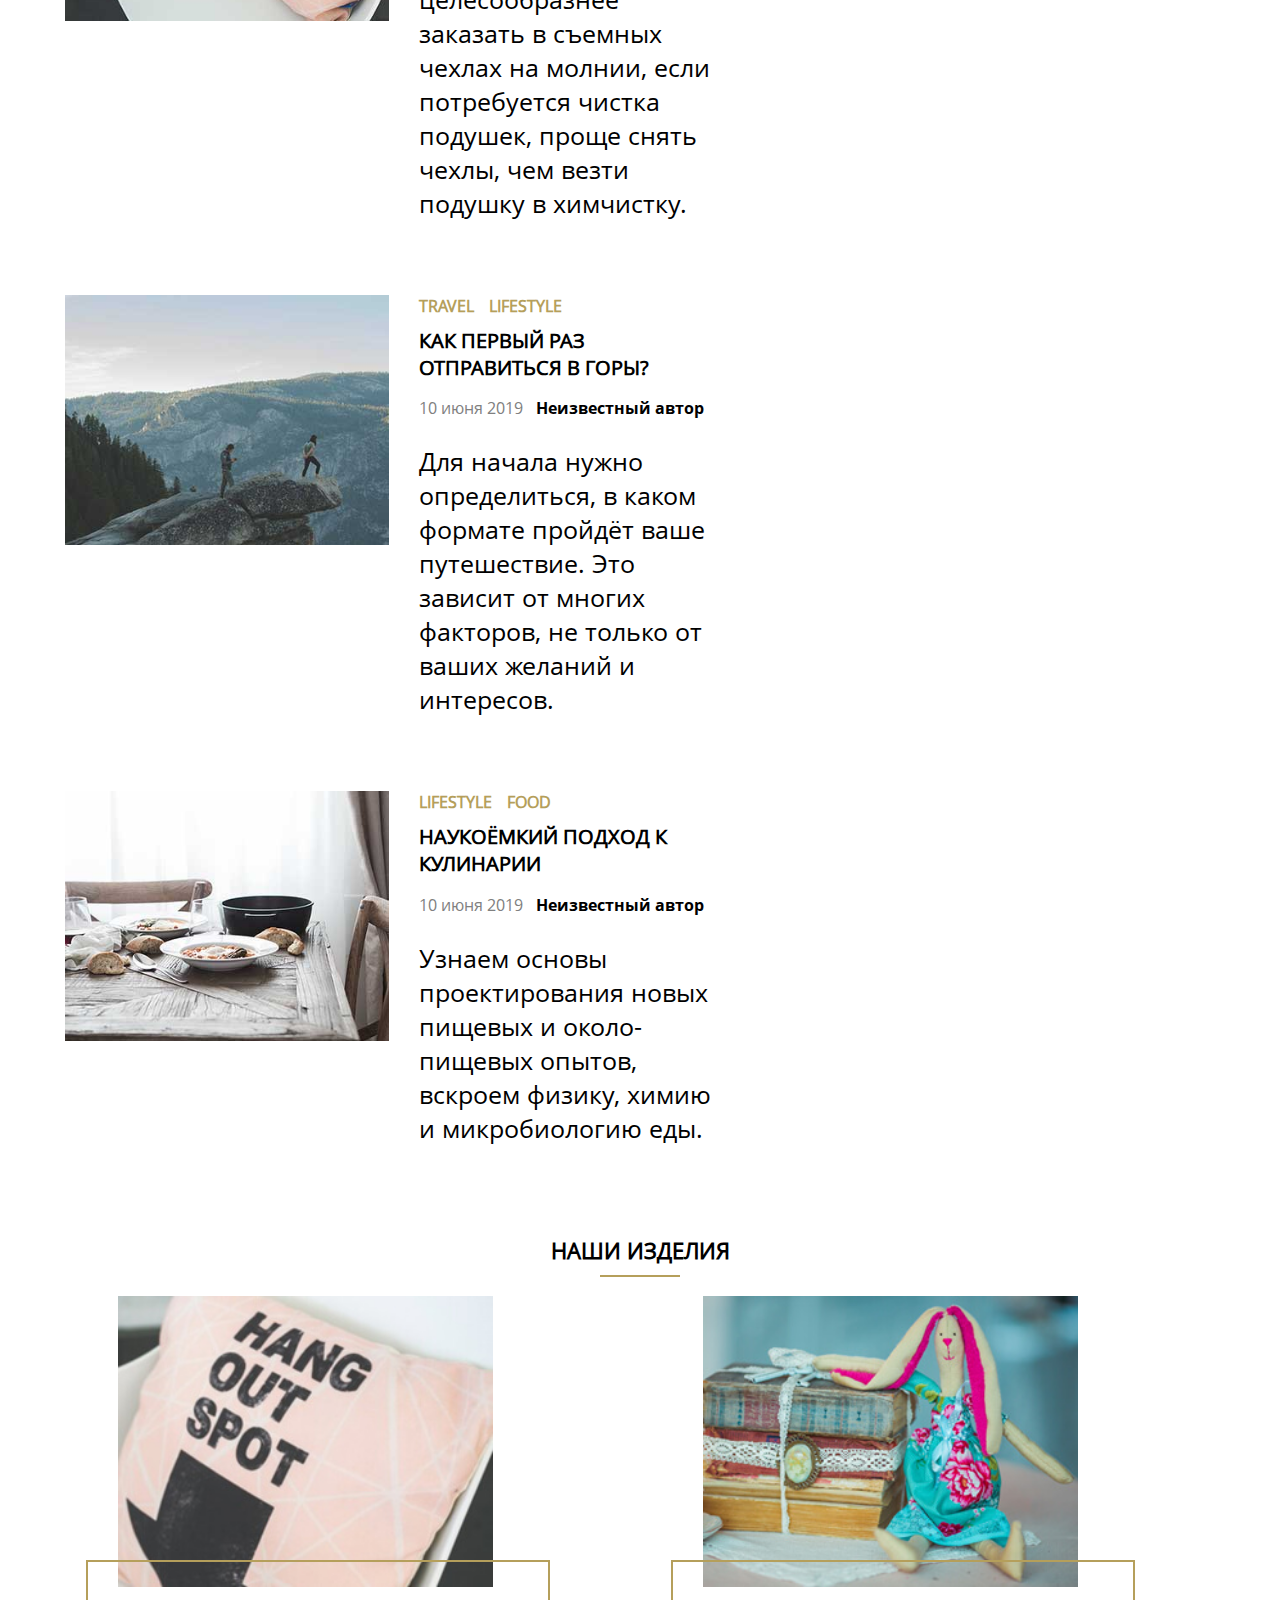
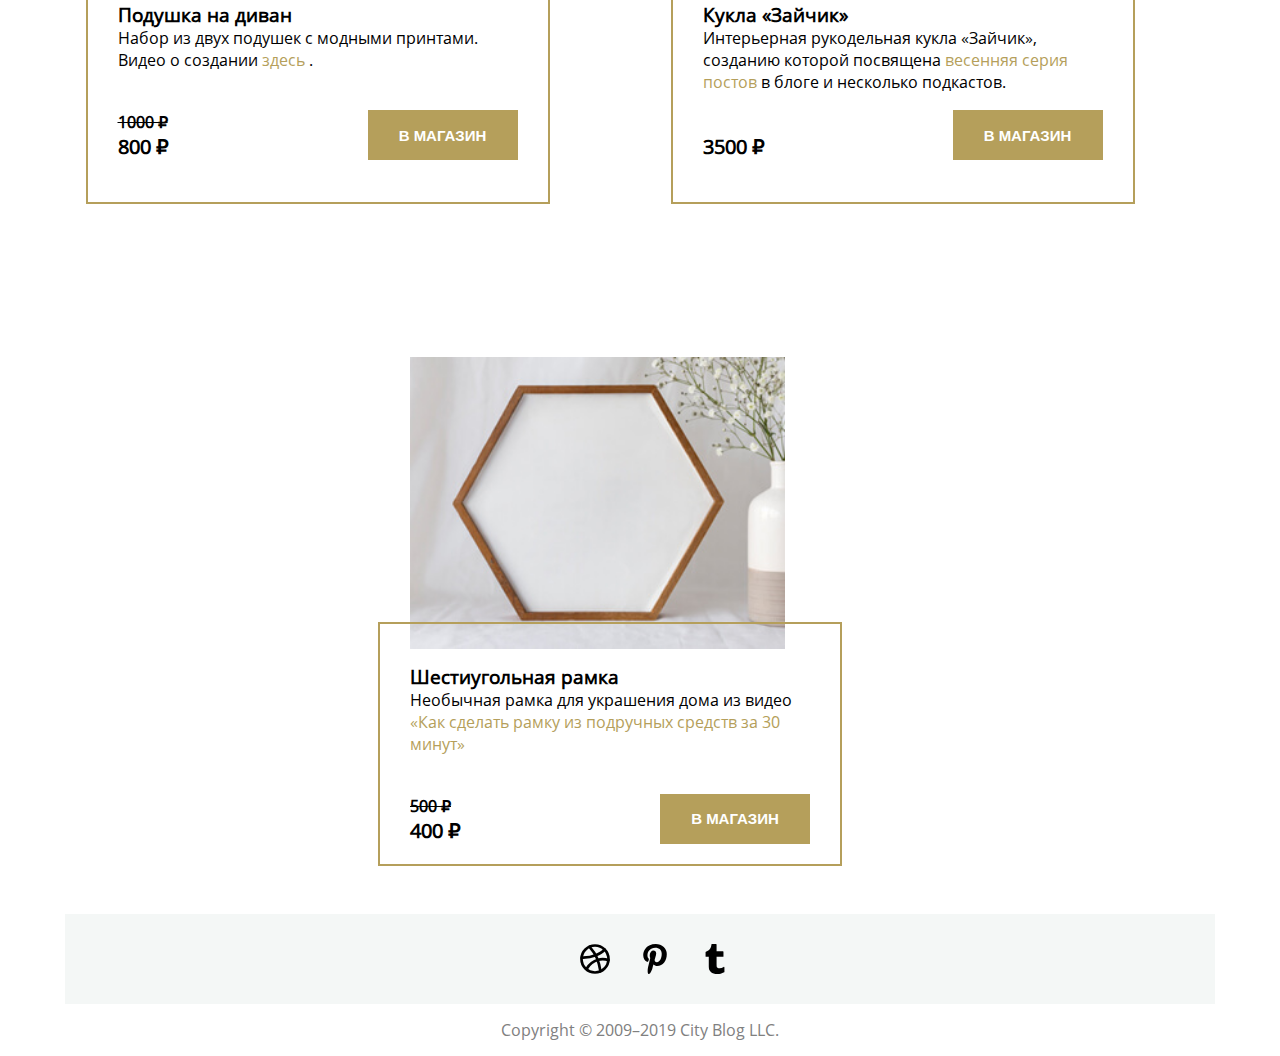
==== commit a0997115: "Add files via upload" ====
--- a/index.html
+++ b/index.html
@@ -1,42 +1,48 @@
 <!DOCTYPE html>
 <html>
+
 <head>
-	<meta charset="utf-8">
-	<meta name="viewport" content="width=device-width, initial-scale=1">
-	<title> Нетология | Проект </title>
-	<link rel="stylesheet" type="text/css" href="main.css">
+  <meta charset="utf-8">
+  <meta name="viewport" content="width=device-width, initial-scale=1">
+  <title> Нетология | Проект </title>
+  <link rel="stylesheet" type="text/css" href="main.css">
 </head>
-	<body>
-	<section class="pop-up-menu">
-		<div class="pop-up-menu-wrapper-x">
-			<button class="close-btn" onclick="document.getElementsByClassName('pop-up-menu')[0].style.display = 'none'; document.getElementsByClassName('pop-up-opacity')[0].style.display = 'none';"> <svg xmlns="http://www.w3.org/2000/svg" fill="none" viewBox="0 0 441 441"><path fill="#fff" stroke="#000" d="M220.336 170.564l.353.353.354-.353L390.288 1.318l49.796 49.773-169.269 169.245-.353.354.353.354 169.269 169.245-49.796 49.796-169.245-169.269-.354-.353-.353.353-169.27 169.269-49.748-49.796 169.245-169.245.353-.354-.353-.354L1.318 51.067 51.09 1.318l169.246 169.246z"/></svg> </button>
-			<h3 class="feedback-title additional-title"> Ваш фидбек </h3>
-  		<form class="feedback-form">
-				<select class="feedback-activity">
-					<option> Каждый день </option>
-					<option selected> Почти каждый день </option>
-					<option> Редко </option>
-					<option> В первый раз зашёл </option>
-				</select>
-
-				<h4 class="feedback-subtitle"> Вы подписаны на рассылку? </h4>
-				<div class="feedback-mailing">
-					<div class="feedback-mailing-yes"> <input class="feedback-mailing-radio" type="radio" name="mailing" value="yes" checked> <label class="feedback-mailing-label"> Да </label> </div>
-			 		<div class="feedback-mailing-no"> <input class="feedback-mailing-radio" type="radio" name="mailing" value="no"> <label class="feedback-mailing-label"> Нет </label> </div>
-				</div>
-
-				<h4 class="feedback-subtitle"> Расскажите, какой контект вы хотели бы видеть на нашем сайте? </h4>
-				<textarea class="feedback-addition" placeholder="Может, больше рецептов?"></textarea>
-				<button class="feedback-answer-btn" type="submit"> Отправить </button>
-  		</form>
-		</div>
-	</section>
-
-	<div class="pop-up-opacity"> </div>
+
+<body>
+  <section class="pop-up-menu">
+    <div class="pop-up-menu-wrapper-x">
+      <button class="close-btn" onclick="document.getElementsByClassName('pop-up-menu')[0].style.display = 'none'; document.getElementsByClassName('pop-up-opacity')[0].style.display = 'none';"> <svg xmlns="http://www.w3.org/2000/svg" fill="none" viewBox="0 0 441 441">
+          <path fill="#fff" stroke="#000" d="M220.336 170.564l.353.353.354-.353L390.288 1.318l49.796 49.773-169.269 169.245-.353.354.353.354 169.269 169.245-49.796 49.796-169.245-169.269-.354-.353-.353.353-169.27 169.269-49.748-49.796 169.245-169.245.353-.354-.353-.354L1.318 51.067 51.09 1.318l169.246 169.246z" />
+        </svg> </button>
+      <h3 class="feedback-title additional-title"> Ваш фидбек </h3>
+      <form class="feedback-form">
+        <select class="feedback-activity">
+          <option> Каждый день </option>
+          <option selected> Почти каждый день </option>
+          <option> Редко </option>
+          <option> В первый раз зашёл </option>
+        </select>
+
+        <h4 class="feedback-subtitle"> Вы подписаны на рассылку? </h4>
+        <div class="feedback-mailing">
+          <div class="feedback-mailing-yes"> <input class="feedback-mailing-radio" type="radio" name="mailing" value="yes" checked> <label class="feedback-mailing-label"> Да </label> </div>
+          <div class="feedback-mailing-no"> <input class="feedback-mailing-radio" type="radio" name="mailing" value="no"> <label class="feedback-mailing-label"> Нет </label> </div>
+        </div>
+
+        <h4 class="feedback-subtitle"> Расскажите, какой контект вы хотели бы видеть на нашем сайте? </h4>
+        <textarea class="feedback-addition" placeholder="Может, больше рецептов?"></textarea>
+        <button class="feedback-answer-btn" type="submit"> Отправить </button>
+      </form>
+    </div>
+  </section>
+
+  <div class="pop-up-opacity"> </div>
   <header class="header">
     <nav class="nav">
       <img alt="Лого" src="svg/noemi-logo.svg" class="logo" width="250px">
-      <button class="nav-menu-btn" onclick="if(i==1) {document.getElementsByClassName('links')[0].style.display = 'flex'; i=0;} else {document.getElementsByClassName('links')[0].style.display = 'none'; i=1;}"> <svg xmlns="http://www.w3.org/2000/svg" xmlns:xlink="http://www.w3.org/1999/xlink" height="32px" id="Layer_1" style="enable-background:new 0 0 32 32;" version="1.1" viewBox="0 0 32 32" width="32px" xml:space="preserve"><path d="M4,10h24c1.104,0,2-0.896,2-2s-0.896-2-2-2H4C2.896,6,2,6.896,2,8S2.896,10,4,10z M28,14H4c-1.104,0-2,0.896-2,2  s0.896,2,2,2h24c1.104,0,2-0.896,2-2S29.104,14,28,14z M28,22H4c-1.104,0-2,0.896-2,2s0.896,2,2,2h24c1.104,0,2-0.896,2-2  S29.104,22,28,22z"/></svg> </button>
+      <button class="nav-menu-btn" onclick="if(i==1) {document.getElementsByClassName('links')[0].style.display = 'flex'; i=0;} else {document.getElementsByClassName('links')[0].style.display = 'none'; i=1;}"> <svg xmlns="http://www.w3.org/2000/svg" xmlns:xlink="http://www.w3.org/1999/xlink" height="32px" id="Layer_1" style="enable-background:new 0 0 32 32;" version="1.1" viewBox="0 0 32 32" width="32px" xml:space="preserve">
+          <path d="M4,10h24c1.104,0,2-0.896,2-2s-0.896-2-2-2H4C2.896,6,2,6.896,2,8S2.896,10,4,10z M28,14H4c-1.104,0-2,0.896-2,2  s0.896,2,2,2h24c1.104,0,2-0.896,2-2S29.104,14,28,14z M28,22H4c-1.104,0-2,0.896-2,2s0.896,2,2,2h24c1.104,0,2-0.896,2-2  S29.104,22,28,22z" />
+        </svg> </button>
       <div class="links">
         <a href="#" class="nav-link"> Главная </a>
         <a href="#" class="nav-link"> Посты </a>
@@ -52,379 +58,386 @@
   </header>
 
   <main class="main">
-	  	<section class="top-section">
-			<h3 class="additional-title top-section-title"> Сейчас в тренде </h3>
-			<div class="top-section-blocks">
-				<article class="top-section-block first-block">
-					<div class="top-section-block-title">
-						<ul class="theme-block top-section-block-subtitle-ul">
-							 <li class="theme"> <span class="top-section-subtitle"> Lifestyle </span> </li> 
-							 <li class="theme"> <span class="top-section-subtitle"> Interior </span> </li>
-						</ul>
-						<h4 class="top-section-title"> Сейчас в тренде: сад на подоконнике </h4> </div>
-					<div class="opacity-block"> </div>
-				</article>
-
-				<article class="top-section-block second-block">
-					<div class="top-section-block-title">
-						<ul class="theme-block top-section-block-subtitle-ul">
-						 	<li class="theme"> <span class="top-section-subtitle"> Food </span> </li>
-						 </ul>
-						<h4 class="top-section-title"> Сыры на красивых картинках из интернета: какие они на вкус? </h4> </div>
-					<div class="opacity-block"> </div>
-				</article>
-
-				<article class="top-section-block third-block">
-					<div class="top-section-block-title">
-						<ul class="theme-block top-section-block-subtitle-ul">
-							 <li class="theme"> <span class="top-section-subtitle"> Lifestyle </span> </li>
-							 <li class="theme"> <span class="top-section-subtitle"> Travel </span> </li>
-						</ul>
-
-						<h4 class="top-section-title"> Собираемся в первый поход в горы </h4> </div>
-					<div class="opacity-block"> </div>
-				</article>
-
-				<article class="top-section-block fourth-block">
-					<div class="top-section-block-title">
-						<ul class="theme-block top-section-block-subtitle-ul">
-							 <li class="theme"> <span class="top-section-subtitle"> Food </span>  </li>
-							 <li class="theme"> <span class="top-section-subtitle"> Health </span> </li>
-						</ul>
-
-						<h4 class="top-section-title"> Сейчас в тренде: сколько витамина C в лимонах? </h4> </div>
-					<div class="opacity-block"> </div>
-				</article>
-			</div>
-  	</section>
-
-  	<div class="main-wrapper">
-	    <section class="main-section">
-	      <article class="post-block first">
-	        <img class="post-block-img" alt="Задник" src="img/last-post1.jpg" width="350px" height="250px">
-	        <div class="text-block">
-	          <ul class="theme-block">
-	            <li class="theme"> <a> Travel </a> </li>
-	            <li class="theme"> <a> Health </a> </li>
-	          </ul>
-
-	          <div class="post-about">
-	            <h2 class="post-title"> 10 мест, ради которых стоит проснуться на свет </h2>
-	            <time> 10 июня 2019 </time> <span class="author"> Неизвестный автор </span>
-	          </div>
-
-	          <div class="post-content">
-	            <p> Итак, вы в Питере, Раннее утро. Лед с рек и каналов уже ушел, запущены фонтаны города... Музеи еще закрыты. Что посмотреть? </p>
-	          </div>
-	        </div>
-	      </article>
-
-	      <article class="post-block second">
-	        <img class="post-block-img" alt="Изображение поста" src="img/last-post2.jpg" width="350px" height="250px">
-	        <div class="text-block">
-	          <div class="theme-block">
-	            <span class="theme"> Health </span>
-	            <span class="theme"> Lifestyle </span>
-	          </div>
-
-	          <div class="post-about">
-	            <h2 class="post-title"> Йога для начинающих в домашних условиях </h2>
-	            <time> 10 июня 2019 </time> <span class="author"> Неизвестный автор </span>
-	          </div>
-
-	          <div class="post-content">
-	            <p> Расскажем, какие упражнения выбрать и как сделать коврик для занятий йогой из того, что можно найти в шкафу. </p>
-	          </div>
-	        </div>
-	      </article>
-
-	      <article class="post-block second">
-	        <img class="post-block-img" alt="Изображение поста" src="img/last-post3.jpg" width="350px" height="250px">
-	        <div class="text-block">
-	          <div class="theme-block">
-	            <span class="theme"> Music </span>
-	          </div>
-
-	          <div class="post-about">
-	            <h2 class="post-title"> Лучшие музыкальные фестивали этого лета </h2>
-	            <time> 10 июня 2019 </time> <span class="author"> Неизвестный автор </span>
-	          </div>
-
-	          <div class="post-content">
-	            <p> Лето на носу, а с ним и музыкальные фестивали. На каком же из них вы разобьёте свою палатку? </p>
-	            <p> Мы составили список лучших летних фестивалей по всему миру. </p>
-	          </div>
-	        </div>
-	      </article>
-
-	      <article class="post-block second">
-	        <img class="post-block-img" alt="Изображение поста" src="img/last-post4.jpg" width="350px" height="250px">
-	        <div class="text-block">
-	          <ul class="theme-block">
-	            <li class="theme"> <a> Lifestyle </a> </li>
-	            <li class="theme"> <a> Food </a> </li>
-	          </ul>
-
-	          <div class="post-about">
-	            <h2 class="post-title"> Наукоёмкий подход к кулинарии </h2>
-	            <time> 10 июня 2019 </time> <span class="author"> Неизвестный автор </span>
-	          </div>
-
-	          <div class="post-content">
-	            <p> Узнаем основы проектирования новых пищевых и около-пищевых опытов, вскроем физику, химию и микробиологию еды. </p>
-	          </div>
-	        </div>
-	      </article>
-
-	      <article class="post-block second">
-	        <img class="post-block-img" alt="Изображение поста" src="img/last-post5.jpg" width="350px" height="250px">
-	        <div class="text-block">
-	          <ul class="theme-block">
-	            <li class="theme"> <a> Lifestyle </a> </li>
-	            <li class="theme"> <a> Interior </a> </li>
-	            <li class="theme"> <a> Art </a> </li>
-	          </ul>
-
-	          <div class="post-about">
-	            <h2 class="post-title"> Делаем модные принты на подушках для интерьера </h2>
-	            <time> 10 июня 2019 </time> <span class="author"> Неизвестный автор </span>
-	          </div>
-
-	          <div class="post-content">
-	            <p> Подушки для дивана целесообразнее заказать в съемных чехлах на молнии, если потребуется чистка подушек, проще снять чехлы, чем везти подушку в химчистку. </p>
-	          </div>
-	        </div>
-	      </article>
-
-	      <article class="post-block second">
-	        <img class="post-block-img" alt="Изображение поста" src="img/last-post6.jpg" width="350px" height="250px">
-	        <div class="text-block">
-	          <ul class="theme-block">
-	            <li class="theme"> <a> Travel </a> </li>
-	            <li class="theme"> <a> Lifestyle </a> </li>
-	          </ul>
-
-	          <div class="post-about">
-	            <h2 class="post-title"> Как первый раз отправиться в горы? </h2>
-	            <time> 10 июня 2019 </time> <span class="author"> Неизвестный автор </span>
-	          </div>
-
-	          <div class="post-content">
-	            <p> Для начала нужно определиться, в каком формате пройдёт ваше путешествие. Это зависит от многих факторов, не только от ваших желаний и интересов. </p>
-	          </div>
-	        </div>
-	      </article>
-
-	      <article class="post-block second">
-	        <img class="post-block-img" alt="Изображение поста" src="img/last-post4.jpg" width="350px" height="250px">
-	        <div class="text-block">
-	          <ul class="theme-block">
-	            <li class="theme"> <a> Lifestyle </a> </li>
-	            <li class="theme"> <a> Food </a> </li>
-	          </ul>
-
-	          <div class="post-about">
-	            <h2 class="post-title"> Наукоёмкий подход к кулинарии </h2>
-	            <time> 10 июня 2019 </time> <span class="author"> Неизвестный автор </span>
-	          </div>
-
-	          <div class="post-content">
-	            <p> Узнаем основы проектирования новых пищевых и около-пищевых опытов, вскроем физику, химию и микробиологию еды. </p>
-	          </div>
-	        </div>
-	      </article>
-
-	    </section>
-
-	    <aside class="additional-section">
-	      <h3 class="additional-title new-posts"> Новые посты </h3>
-
-	        <section class="post-list">
-	          <article class="additional-post first">
-	            <img alt="Изображение поста" src="img/2.jpg" width="70px" height="70px" class="additional-post-img">
-	            <div class="additional-post-content">
-	              <time> <span> 14 июня 2019 </span> </time> <br>
-	              <h4 class="additional-post-title"> 10 Мест ради которых стоит проснуться  </h4>
-	            </div>
-	          </article>
-
-	          <article class="additional-post second">
-	            <img alt="Изображение поста" src="img/151.jpg" width="70px" height="70px" class="additional-post-img">
-	            <div class="additional-post-content">
-	              <time> <span> 14 июня 2019 </span> </time> <br>
-	              <h4 class="additional-post-title"> Йога для домашних </h4>
-	            </div>
-	          </article>
-
-	          <article class="additional-post third">
-	            <img alt="Изображение поста" src="img/45.jpg" width="70px" height="70px" class="additional-post-img">
-	            <div class="additional-post-content">
-	              <time> <span> 14 июня 2019 </span> </time> <br>
-	              <h4 class="additional-post-title"> Как мы превратили классное место в балкон </h4>
-	            </div>
-	          </article>
-
-	          <article class="additional-post fourth">
-	            <img alt="Изображение поста" src="img/501.jpg" width="70px" height="70px" class="additional-post-img">
-	            <div class="additional-post-content">
-	              <time> <span> 14 июня 2019 </span> </time> <br>
-	              <h4 class="additional-post-title"> Кулинарный подход к науке </h4>
-	            </div>
-	          </article>
-
-	          <article class="additional-post fifth">
-	            <img alt="Изображение поста" src="img/7.jpg" width="70px" height="70px" class="additional-post-img">
-	            <div class="additional-post-content">
-	              <time class="additional-post-time"> <span> 14 июня 2019 </span> </time> <br>
-	              <h4 class="additional-post-title"> Лучшие причёски для распущенных волос </h4>
-	            </div>
-	          </article>
-
-	        </section>
-	        
-	        <section class="search-section">
-	          <form class="search-form">
-	            <input placeholder="Найти..." type="search" class="search">
-	            <button type="submit" class="search-submit-btn"></button>
-	          </form>
-	        </section>
-	        
-	        <section class="mail-section">
-	          <h3 class="additional-title mail-title"> Рассылка </h3>
-	          <form class="mail-form">
-	            <input placeholder="Ваш email-адрес..." type="email" class="mail">
-	            <button type="submit" class="mail-submit-btn"> Подписаться </button>
-	          </form>
-	        </section>
-
-	        <section class="theme-filter-form">
-	          <h3 class="additional-title theme-filter-title"> Теги </h3>
-	          <div class="theme-filter-content">
-	            <ul class="theme-filter-checkboxes">
-	              <li class="theme-filter-radioButton-li"> <input type="checkbox" id="fashion" name="filter" value="fashion" class="theme-filter-radioButton"> <label class="filter-label" for="fashion"> Fashion </label> </li>
-	              <li class="theme-filter-radioButton-li"> <input type="checkbox" id="music" name="filter" value="music" class="theme-filter-radioButton"> <label class="filter-label" for="music"> Music </label> </li>
-	              <li class="theme-filter-radioButton-li"> <input type="checkbox" id="lifestyle" name="filter" value="lifestyle" class="theme-filter-radioButton"> <label class="filter-label" for="lifestyle"> Lifestyle </label> </li>
-	              <li class="theme-filter-radioButton-li"> <input type="checkbox" id="art" name="filter" value="art" class="theme-filter-radioButton"> <label class="filter-label" for="art"> Art </label> </li>
-	              <li class="theme-filter-radioButton-li"> <input type="checkbox" id="interior" name="filter" value="interior" class="theme-filter-radioButton"> <label class="filter-label" for="interior"> Interior </label> </li>
-	              <li class="theme-filter-radioButton-li"> <input type="checkbox" id="travel" name="filter" value="travel" class="theme-filter-radioButton"> <label class="filter-label" for="travel"> Travel </label> </li>
-	              <li class="theme-filter-radioButton-li"> <input type="checkbox" id="food" name="filter" value="food" class="theme-filter-radioButton"> <label class="filter-label" for="food"> Food </label> </li>
-	              <li class="theme-filter-radioButton-li"> <input type="checkbox" id="health" name="filter" value="health" class="theme-filter-radioButton"> <label class="filter-label" for="health"> Health </label> </li>
-	                </ul>
-	          </div>
-	        </section>
-	        
-	        <section class="theme-section">
-	          <h3 class="additional-title theme-title"> Темы </h3>
-	          <ul class="theme-content">
-	            <li class="theme-p"> Красота <span class="theme-p-count"> 12 </span> </li>
-	            <li class="theme-p"> Здоровье <span class="theme-p-count"> 4 </span> </li>
-	            <li class="theme-p"> Образ жизни <span class="theme-p-count"> 145 </span> </li>
-	            <li class="theme-p"> Музыка <span class="theme-p-count"> 28 </span> </li>
-	            <li class="theme-p"> Спорт <span class="theme-p-count"> 62 </span> </li>
-	            <li class="theme-p"> Йога <span class="theme-p-count"> 8 </span> </li>
-	          </ul>
-	        </section>
-	    </aside>
-  	</div>
-
-  	<div class="goods-blocks">
-		<h3 class="additional-title goods-blocks-title"> Наши изделия </h3>
-
-		<div class="goods-block-wrapper">
-			<article class="good-block">
-				<picture>
-					<source srcset="img/shop-item-tablet1.jpg" media="(max-width: 1280px) and (min-width: 1080px)">
-					<source srcset="img/shop-item-mobile1.jpg" media="(max-width: 1080px)">
-
-					<img class="good-img" src="img/shop-item-desk1.jpg" alt="рама">
-				</picture>
-				<div class="main-part-of-good-block">
-					<h4 class="good-title"> Подушка на диван </h4>
-					<span class="good-block-direction"> Набор из двух подушек с модными принтами. Видео о создании <a class="bright-word" href="#"> здесь </a>. </span>
-
-					<div class="price-block">
-						<div class="good-block-prices">
-							<span class="good-block-last-price"> 1000 ₽ </span>
-							<span class="good-block-price"> 800 ₽ </span>
-						</div>
-						<button class="good-block-btn"> В магазин </button>
-					</div>
-				</div>
-			</article>
-
-			<article class="good-block">
-				<picture>
-					<source srcset="img/shop-item-tablet2.jpg" media="(max-width: 1280px) and (min-width: 1080px)">
-					<source srcset="img/shop-item-mobile2.jpg" media="(max-width: 1080px)">
-
-					<img class="good-img" src="img/shop-item-desk2.jpg" alt="рама">
-				</picture>
-				<div class="main-part-of-good-block">
-					<h4 class="good-title"> Кукла «Зайчик» </h4>
-					<span class="good-block-direction"> Интерьерная рукодельная кукла «Зайчик», созданию которой посвящена <a class="bright-word" href="#"> весенняя серия постов </a> в блоге и несколько подкастов. </span>
-
-					<div class="price-block">
-						<div class="good-block-prices">
-							<span class="good-block-price"> 3500 ₽ </span>
-						</div>
-						<button class="good-block-btn"> В магазин </button>
-					</div>
-				</div>
-			</article>
-				
-			<article class="good-block">
-				<picture>
-					<source srcset="img/shop-item-tablet3.jpg" media="(max-width: 1280px) and (min-width: 1080px)">
-					<source srcset="img/shop-item-mobile3.jpg" media="(max-width: 1080px)">
-
-					<img class="good-img" src="img/shop-item-desk3.jpg" alt="рама">
-				</picture>
-				<div class="main-part-of-good-block">
-					<h4 class="good-title"> Шестиугольная рамка </h4>
-					<span class="good-block-direction"> Необычная рамка для украшения дома из видео <a class="bright-word" href="#"> «Как сделать рамку из подручных средств за 30 минут» </a> </span>
-
-					<div class="price-block">
-						<div class="good-block-prices">
-							<span class="good-block-last-price"> 500 ₽ </span>
-							<span class="good-block-price"> 400 ₽ </span>
-						</div>
-						<button class="good-block-btn"> В магазин </button>
-					</div>
-				</div>
-			</article>
-		</div>
-  	</div>	
+    <section class="top-section">
+      <h2 class="additional-title top-section-title"> Сейчас в тренде </h2>
+      <div class="top-section-blocks">
+        <article class="top-section-block first-block">
+          <div class="top-section-block-title">
+            <ul class="theme-block top-section-block-subtitle-ul">
+              <li class="theme"> <span class="top-section-subtitle"> Lifestyle </span> </li>
+              <li class="theme"> <span class="top-section-subtitle"> Interior </span> </li>
+            </ul>
+            <h3 class="top-section-title"> Сейчас в тренде: сад на подоконнике </h3>
+          </div>
+          <div class="opacity-block"> </div>
+        </article>
+
+        <article class="top-section-block second-block">
+          <div class="top-section-block-title">
+            <ul class="theme-block top-section-block-subtitle-ul">
+              <li class="theme"> <span class="top-section-subtitle"> Food </span> </li>
+            </ul>
+            <h3 class="top-section-title"> Сыры на красивых картинках из интернета: какие они на вкус? </h3>
+          </div>
+          <div class="opacity-block"> </div>
+        </article>
+
+        <article class="top-section-block third-block">
+          <div class="top-section-block-title">
+            <ul class="theme-block top-section-block-subtitle-ul">
+              <li class="theme"> <span class="top-section-subtitle"> Lifestyle </span> </li>
+              <li class="theme"> <span class="top-section-subtitle"> Travel </span> </li>
+            </ul>
+
+            <h3 class="top-section-title"> Собираемся в первый поход в горы </h3>
+          </div>
+          <div class="opacity-block"> </div>
+        </article>
+
+        <article class="top-section-block fourth-block">
+          <div class="top-section-block-title">
+            <ul class="theme-block top-section-block-subtitle-ul">
+              <li class="theme"> <span class="top-section-subtitle"> Food </span> </li>
+              <li class="theme"> <span class="top-section-subtitle"> Health </span> </li>
+            </ul>
+
+            <h3 class="top-section-title"> Сейчас в тренде: сколько витамина C в лимонах? </h3>
+          </div>
+          <div class="opacity-block"> </div>
+        </article>
+      </div>
+    </section>
+
+    <div class="main-wrapper">
+      <div class="main-section">
+        <article class="post-block first">
+          <img class="post-block-img" alt="Задник" src="img/last-post1.jpg" width="350px" height="250px">
+          <div class="text-block">
+            <ul class="theme-block">
+              <li class="theme"> <a> Travel </a> </li>
+              <li class="theme"> <a> Health </a> </li>
+            </ul>
+
+            <div class="post-about">
+              <h2 class="post-title"> 10 мест, ради которых стоит проснуться на свет </h2>
+              <time> 10 июня 2019 </time> <span class="author"> Неизвестный автор </span>
+            </div>
+
+            <div class="post-content">
+              <p> Итак, вы в Питере, Раннее утро. Лед с рек и каналов уже ушел, запущены фонтаны города... Музеи еще закрыты. Что посмотреть? </p>
+            </div>
+          </div>
+        </article>
+
+        <article class="post-block second">
+          <img class="post-block-img" alt="Изображение поста" src="img/last-post2.jpg" width="350px" height="250px">
+          <div class="text-block">
+            <div class="theme-block">
+              <span class="theme"> Health </span>
+              <span class="theme"> Lifestyle </span>
+            </div>
+
+            <div class="post-about">
+              <h2 class="post-title"> Йога для начинающих в домашних условиях </h2>
+              <time> 10 июня 2019 </time> <span class="author"> Неизвестный автор </span>
+            </div>
+
+            <div class="post-content">
+              <p> Расскажем, какие упражнения выбрать и как сделать коврик для занятий йогой из того, что можно найти в шкафу. </p>
+            </div>
+          </div>
+        </article>
+
+        <article class="post-block second">
+          <img class="post-block-img" alt="Изображение поста" src="img/last-post3.jpg" width="350px" height="250px">
+          <div class="text-block">
+            <div class="theme-block">
+              <span class="theme"> Music </span>
+            </div>
+
+            <div class="post-about">
+              <h2 class="post-title"> Лучшие музыкальные фестивали этого лета </h2>
+              <time> 10 июня 2019 </time> <span class="author"> Неизвестный автор </span>
+            </div>
+
+            <div class="post-content">
+              <p> Лето на носу, а с ним и музыкальные фестивали. На каком же из них вы разобьёте свою палатку? </p>
+              <p> Мы составили список лучших летних фестивалей по всему миру. </p>
+            </div>
+          </div>
+        </article>
+
+        <article class="post-block second">
+          <img class="post-block-img" alt="Изображение поста" src="img/last-post4.jpg" width="350px" height="250px">
+          <div class="text-block">
+            <ul class="theme-block">
+              <li class="theme"> <a> Lifestyle </a> </li>
+              <li class="theme"> <a> Food </a> </li>
+            </ul>
+
+            <div class="post-about">
+              <h2 class="post-title"> Наукоёмкий подход к кулинарии </h2>
+              <time> 10 июня 2019 </time> <span class="author"> Неизвестный автор </span>
+            </div>
+
+            <div class="post-content">
+              <p> Узнаем основы проектирования новых пищевых и около-пищевых опытов, вскроем физику, химию и микробиологию еды. </p>
+            </div>
+          </div>
+        </article>
+
+        <article class="post-block second">
+          <img class="post-block-img" alt="Изображение поста" src="img/last-post5.jpg" width="350px" height="250px">
+          <div class="text-block">
+            <ul class="theme-block">
+              <li class="theme"> <a> Lifestyle </a> </li>
+              <li class="theme"> <a> Interior </a> </li>
+              <li class="theme"> <a> Art </a> </li>
+            </ul>
+
+            <div class="post-about">
+              <h2 class="post-title"> Делаем модные принты на подушках для интерьера </h2>
+              <time> 10 июня 2019 </time> <span class="author"> Неизвестный автор </span>
+            </div>
+
+            <div class="post-content">
+              <p> Подушки для дивана целесообразнее заказать в съемных чехлах на молнии, если потребуется чистка подушек, проще снять чехлы, чем везти подушку в химчистку. </p>
+            </div>
+          </div>
+        </article>
+
+        <article class="post-block second">
+          <img class="post-block-img" alt="Изображение поста" src="img/last-post6.jpg" width="350px" height="250px">
+          <div class="text-block">
+            <ul class="theme-block">
+              <li class="theme"> <a> Travel </a> </li>
+              <li class="theme"> <a> Lifestyle </a> </li>
+            </ul>
+
+            <div class="post-about">
+              <h2 class="post-title"> Как первый раз отправиться в горы? </h2>
+              <time> 10 июня 2019 </time> <span class="author"> Неизвестный автор </span>
+            </div>
+
+            <div class="post-content">
+              <p> Для начала нужно определиться, в каком формате пройдёт ваше путешествие. Это зависит от многих факторов, не только от ваших желаний и интересов. </p>
+            </div>
+          </div>
+        </article>
+
+        <article class="post-block second">
+          <img class="post-block-img" alt="Изображение поста" src="img/last-post4.jpg" width="350px" height="250px">
+          <div class="text-block">
+            <ul class="theme-block">
+              <li class="theme"> <a> Lifestyle </a> </li>
+              <li class="theme"> <a> Food </a> </li>
+            </ul>
+
+            <div class="post-about">
+              <h2 class="post-title"> Наукоёмкий подход к кулинарии </h2>
+              <time> 10 июня 2019 </time> <span class="author"> Неизвестный автор </span>
+            </div>
+
+            <div class="post-content">
+              <p> Узнаем основы проектирования новых пищевых и около-пищевых опытов, вскроем физику, химию и микробиологию еды. </p>
+            </div>
+          </div>
+        </article>
+      </div>
+
+        <aside class="additional-section">
+          <h3 class="additional-title new-posts"> Новые посты </h3>
+
+          <section class="post-list">
+            <article class="additional-post first">
+              <img alt="Изображение поста" src="img/2.jpg" width="70px" height="70px" class="additional-post-img">
+              <div class="additional-post-content">
+                <time> <span> 14 июня 2019 </span> </time> <br>
+                <h4 class="additional-post-title"> 10 Мест ради которых стоит проснуться </h4>
+              </div>
+            </article>
+
+            <article class="additional-post second">
+              <img alt="Изображение поста" src="img/151.jpg" width="70px" height="70px" class="additional-post-img">
+              <div class="additional-post-content">
+                <time> <span> 14 июня 2019 </span> </time> <br>
+                <h4 class="additional-post-title"> Йога для домашних </h4>
+              </div>
+            </article>
+
+            <article class="additional-post third">
+              <img alt="Изображение поста" src="img/45.jpg" width="70px" height="70px" class="additional-post-img">
+              <div class="additional-post-content">
+                <time> <span> 14 июня 2019 </span> </time> <br>
+                <h4 class="additional-post-title"> Как мы превратили классное место в балкон </h4>
+              </div>
+            </article>
+
+            <article class="additional-post fourth">
+              <img alt="Изображение поста" src="img/501.jpg" width="70px" height="70px" class="additional-post-img">
+              <div class="additional-post-content">
+                <time> <span> 14 июня 2019 </span> </time> <br>
+                <h4 class="additional-post-title"> Кулинарный подход к науке </h4>
+              </div>
+            </article>
+
+            <article class="additional-post fifth">
+              <img alt="Изображение поста" src="img/7.jpg" width="70px" height="70px" class="additional-post-img">
+              <div class="additional-post-content">
+                <time class="additional-post-time"> <span> 14 июня 2019 </span> </time> <br>
+                <h4 class="additional-post-title"> Лучшие причёски для распущенных волос </h4>
+              </div>
+            </article>
+
+          </section>
+
+          <section class="search-section">
+            <form class="search-form">
+              <input placeholder="Найти..." type="search" class="search">
+              <button type="submit" class="search-submit-btn"></button>
+            </form>
+          </section>
+
+          <section class="mail-section">
+            <h3 class="additional-title mail-title"> Рассылка </h3>
+            <form class="mail-form">
+              <input placeholder="Ваш email-адрес..." type="email" class="mail">
+              <button type="submit" class="mail-submit-btn"> Подписаться </button>
+            </form>
+          </section>
+
+          <section class="theme-filter-form">
+            <h3 class="additional-title theme-filter-title"> Теги </h3>
+            <div class="theme-filter-content">
+              <ul class="theme-filter-checkboxes">
+                <li class="theme-filter-radioButton-li"> <input type="checkbox" id="fashion" name="filter" value="fashion" class="theme-filter-radioButton"> <label class="filter-label" for="fashion"> Fashion </label> </li>
+                <li class="theme-filter-radioButton-li"> <input type="checkbox" id="music" name="filter" value="music" class="theme-filter-radioButton"> <label class="filter-label" for="music"> Music </label> </li>
+                <li class="theme-filter-radioButton-li"> <input type="checkbox" id="lifestyle" name="filter" value="lifestyle" class="theme-filter-radioButton"> <label class="filter-label" for="lifestyle"> Lifestyle </label> </li>
+                <li class="theme-filter-radioButton-li"> <input type="checkbox" id="art" name="filter" value="art" class="theme-filter-radioButton"> <label class="filter-label" for="art"> Art </label> </li>
+                <li class="theme-filter-radioButton-li"> <input type="checkbox" id="interior" name="filter" value="interior" class="theme-filter-radioButton"> <label class="filter-label" for="interior"> Interior </label> </li>
+                <li class="theme-filter-radioButton-li"> <input type="checkbox" id="travel" name="filter" value="travel" class="theme-filter-radioButton"> <label class="filter-label" for="travel"> Travel </label> </li>
+                <li class="theme-filter-radioButton-li"> <input type="checkbox" id="food" name="filter" value="food" class="theme-filter-radioButton"> <label class="filter-label" for="food"> Food </label> </li>
+                <li class="theme-filter-radioButton-li"> <input type="checkbox" id="health" name="filter" value="health" class="theme-filter-radioButton"> <label class="filter-label" for="health"> Health </label> </li>
+              </ul>
+            </div>
+          </section>
+
+          <section class="theme-section">
+            <h3 class="additional-title theme-title"> Темы </h3>
+            <ul class="theme-content">
+              <li class="theme-p"> Красота <span class="theme-p-count"> 12 </span> </li>
+              <li class="theme-p"> Здоровье <span class="theme-p-count"> 4 </span> </li>
+              <li class="theme-p"> Образ жизни <span class="theme-p-count"> 145 </span> </li>
+              <li class="theme-p"> Музыка <span class="theme-p-count"> 28 </span> </li>
+              <li class="theme-p"> Спорт <span class="theme-p-count"> 62 </span> </li>
+              <li class="theme-p"> Йога <span class="theme-p-count"> 8 </span> </li>
+            </ul>
+          </section>
+        </aside>
+      </div>
+
+      <section class="goods-blocks">
+        <h2 class="additional-title goods-blocks-title"> Наши изделия </h2>
+
+        <div class="goods-block-wrapper">
+          <article class="good-block">
+            <picture>
+              <source srcset="img/shop-item-tablet1.jpg" media="(max-width: 1280px) and (min-width: 1080px)">
+              <source srcset="img/shop-item-mobile1.jpg" media="(max-width: 1080px)">
+
+              <img class="good-img" src="img/shop-item-desk1.jpg" alt="рама">
+            </picture>
+            <div class="main-part-of-good-block">
+              <h3 class="good-title"> Подушка на диван </h3>
+              <span class="good-block-direction"> Набор из двух подушек с модными принтами. Видео о создании <a class="bright-word" href="#"> здесь </a>. </span>
+
+              <div class="price-block">
+                <div class="good-block-prices">
+                  <span class="good-block-last-price"> 1000 ₽ </span>
+                  <span class="good-block-price"> 800 ₽ </span>
+                </div>
+                <button class="good-block-btn"> В магазин </button>
+              </div>
+            </div>
+          </article>
+
+          <article class="good-block">
+            <picture>
+              <source srcset="img/shop-item-tablet2.jpg" media="(max-width: 1280px) and (min-width: 1080px)">
+              <source srcset="img/shop-item-mobile2.jpg" media="(max-width: 1080px)">
+
+              <img class="good-img" src="img/shop-item-desk2.jpg" alt="рама">
+            </picture>
+            <div class="main-part-of-good-block">
+              <h3 class="good-title"> Кукла «Зайчик» </h3>
+              <span class="good-block-direction"> Интерьерная рукодельная кукла «Зайчик», созданию которой посвящена <a class="bright-word" href="#"> весенняя серия постов </a> в блоге и несколько подкастов. </span>
+
+              <div class="price-block">
+                <div class="good-block-prices">
+                  <span class="good-block-price"> 3500 ₽ </span>
+                </div>
+                <button class="good-block-btn"> В магазин </button>
+              </div>
+            </div>
+          </article>
+
+          <article class="good-block">
+            <picture>
+              <source srcset="img/shop-item-tablet3.jpg" media="(max-width: 1280px) and (min-width: 1080px)">
+              <source srcset="img/shop-item-mobile3.jpg" media="(max-width: 1080px)">
+
+              <img class="good-img" src="img/shop-item-desk3.jpg" alt="рама">
+            </picture>
+            <div class="main-part-of-good-block">
+              <h3 class="good-title"> Шестиугольная рамка </h3>
+              <span class="good-block-direction"> Необычная рамка для украшения дома из видео <a class="bright-word" href="#"> «Как сделать рамку из подручных средств за 30 минут» </a> </span>
+
+              <div class="price-block">
+                <div class="good-block-prices">
+                  <span class="good-block-last-price"> 500 ₽ </span>
+                  <span class="good-block-price"> 400 ₽ </span>
+                </div>
+                <button class="good-block-btn"> В магазин </button>
+              </div>
+            </div>
+          </article>
+        </div>
+      </section>
   </main>
 
   <footer class="footer">
-    <adress class="adress">
-        <ul class="adress-list">
-        <li> <a href="#" class="adress-link dribbble"> </a>
-          <span class="hover-title"> dribbble </span> </li>
-
-        <li> <a href="#" class="adress-link pinterest"> 
-        </a>
-          <span class="hover-title"> pinterest </span> </li>
-
-        <li> <a href="#" class="adress-link tumblr"> 
-        </a>
-          <span class="hover-title"> tumblr </span> </li>
+    <address class="address">
+      <ul class="address-list">
+        <li> <a href="#" class="address-link dribbble"> </a>
+          <span class="hover-title"> dribbble </span>
+        </li>
+
+        <li> <a href="#" class="address-link pinterest">
+          </a>
+          <span class="hover-title"> pinterest </span>
+        </li>
+
+        <li> <a href="#" class="address-link tumblr">
+          </a>
+          <span class="hover-title"> tumblr </span>
+        </li>
       </ul>
-    </adress>
-
-    <div class="copyright-block">
-      <a href="#" class="copyright"> Copyright © 2009–2019 City Blog LLC. </a>
-    </div>
+    </address>
+
+      <div class="copyright-block">
+        <a href="#" class="copyright"> Copyright © 2009–2019 City Blog LLC. </a>
+      </div>
   </footer>
 </body>
+
 </html>
 
 <script>
-    var i = 1;
-    var w = parseInt(window.innerWidth);
-    var h = parseInt(window.innerHeight);
-
-    if ( (w<=1280)) {
-      document.getElementsByClassName('links')[0].style.display = 'none';
-    };
-</script>
+  let i = 1;
+  let w = parseInt(window.innerWidth);
+  let h = parseInt(window.innerHeight);
+  
+  if ((w <= 1280)) {
+    document.getElementsByClassName('links')[0].style.display = 'none';
+  };
+</script>--- a/main.css
+++ b/main.css
@@ -1,7 +1,7 @@
 @font-face { 
   font-family: "OpenSans-Regular";
   font-weight: 400;
-  src: local("Open Sans"),
+  src: local("OpenSans-Regular"),
     url("fonts/OpenSans-Regular.woff") format("woff"),
     url("fonts/OpenSans-Regular.woff2") format("woff2"),
     url("fonts/OpenSans-Regular.ttf") format("ttf");
@@ -11,7 +11,7 @@
 @font-face {
   font-family: "OpenSans-Bold";
   font-weight: 700;
-  src: local("Open Sans"),
+  src: local("OpenSans-Bold"),
     url("fonts/OpenSans-Bold.woff") format("woff"),
     url("fonts/OpenSans-Bold.woff2") format("woff2"),
     url("fonts/OpenSans-Bold.ttf") format("ttf");
@@ -63,7 +63,7 @@
 
 .links {
   position: absolute;
-  right: 10%;
+  right: 5vw;
 }
 
 .nav-link {
@@ -122,7 +122,7 @@
   z-index: 100;
   width: 540px;
   height: 660px;
-  transform: translate(0, 25%);
+  transform: translate(0, 17.5%);
 }
 
 .pop-up-opacity {
@@ -278,10 +278,9 @@
   background-image: url("img/trend4.jpg");
 }
 
-
 .main-wrapper {
   padding: 50px 15px;
-  width: 1500px;
+  width: 1600px;
   margin: auto;
   display: flex;
   justify-content: space-between;
@@ -522,11 +521,7 @@
   justify-content: center;
   gap: 125px;
   position: relative;
-  right: 15px;
-}
-
-.good-block {
-  width: 375px;
+  flex-wrap: wrap;
 }
 
 .good-img {
@@ -597,18 +592,18 @@
   font-size: 20px;
 }
 
-.adress {
+.address {
     display: block;
     position: relative;
     height: 60px;
     background: #f4f7f6;
     text-align: center;
     padding-top: 30px;
-    width: 1500px;
+    width: 1600px;
     margin: -50px auto;
 }
 
-.adress-link {
+.address-link {
   text-decoration: none;
   margin-right: 30px;
   background-repeat: no-repeat;
@@ -630,11 +625,11 @@
   bottom: 75px;
 }
 
-.adress-link:hover {
+.address-link:hover {
   color: gray;
 }
 
-.adress-link:hover + .hover-title {
+.address-link:hover + .hover-title {
   display: inline;  
 }
 
@@ -668,11 +663,31 @@
   display: none;
 }
 
-@media(max-width: 1280px) {
+@media(min-width: 1200px) {
+  .links {
+    transform: translate(0, 15px);
+  }
+}
+
+@media(max-width: 1600px) and (min-width: 1200px) {
+  .main-wrapper {
+    width: 1150px;
+  }
+
+  .address {
+    width: 1150px;
+  }
+}
+
+@media(max-width: 1200px) {
   .links {
     display: none;
-    top: 100px;
-  }
+    top: 15vh;
+  }
+
+  .logo {
+    margin-left: 5vw;
+  } 
 
   .nav-link {
     font-size: 15px;
@@ -719,7 +734,7 @@
   }
 }
 
-@media(max-width: 1280px) and (min-width: 1081px) {
+@media(max-width: 1200px) and (min-width: 641px) {
   .header {
     background-image: url("img/banner-bg-tablet.jpg");
   }
@@ -729,19 +744,31 @@
   }
 
   .main-wrapper {
-    width: 1100px;
-  }
-
-  .goods-block-wrapper {
-    flex-wrap: wrap;
-  }
-
-  .adress {
-    width: 1100px;
-  }
-}
-
-@media(max-width: 1080px) {
+    width: 90vw;
+  }
+
+  .address {
+    width: 90vw;
+  }
+
+  .search {
+    width: 27vw;
+  }
+
+  .mail {
+    width: 31vw;
+  }
+
+  .theme-filter-checkboxes {
+    width: 35vw;
+  }
+
+  .theme-filter-form {
+    width: 35vw;
+  }
+}
+
+@media(max-width: 640px) {
   .header {
     background-image: url("img/banner-mobile.jpg");
   }
@@ -762,29 +789,79 @@
     font-size: 25px;
   }
 
+  .top-section-block {
+    width: 100%;
+  }
+
+  .additional-section {
+    display: none;
+  }
+
+  .main-wrapper {
+    width: 90vw;
+  }
+
+  .address {
+    width: 90vw;
+  }
+
+  .goods-block-wrapper {
+    transform: translate(20vw, 0);
+    flex-direction: column;
+    left: 5vw;
+  }
+
   .logo {
     margin-left: 20px;
+    width: 35vw;
+  }
+
+  .header-title {
+    top: 30px;
+    font-size: 40px;
+  }
+
+  .good-img {
+    width: 60vw;
+  }
+
+  .main-part-of-good-block {
+    width: 60vw;
+    height: 200px;
+  }
+
+  .goods-block-wrapper {
+    left: 0;
+  }
+
+  .good-block {
+    width: 200px;
+  }
+
+  .goods-block-wrapper {
+    width: 200px;
+    font-size: 14px;
+  }
+
+  .pop-up-menu-wrapper-x {
+    width: 75vw;
+    height: 740px;
+    transform: translate(0, 10%);
+  }
+
+  .close-btn {
+    left: 74vw;
+  }
+
+  .price-block {
+    margin-top: 0;
+    margin-bottom: 5px;
+  }
+
+  .good-block-btn {
+    height: 40px;
+    width: 130px;
+    right: -10px;
+    bottom: 5px;
   } 
-
-  .top-section-block {
-    width: 100%;
-  }
-
-  .additional-section {
-    display: none;
-  }
-
-  .main-wrapper {
-    width: 90vw;
-  }
-
-  .adress {
-    width: 90vw;
-  }
-
-  .goods-block-wrapper {
-    transform: translate(15vw, 0);
-    flex-direction: column;
-    left: 5vw;
-  }
 }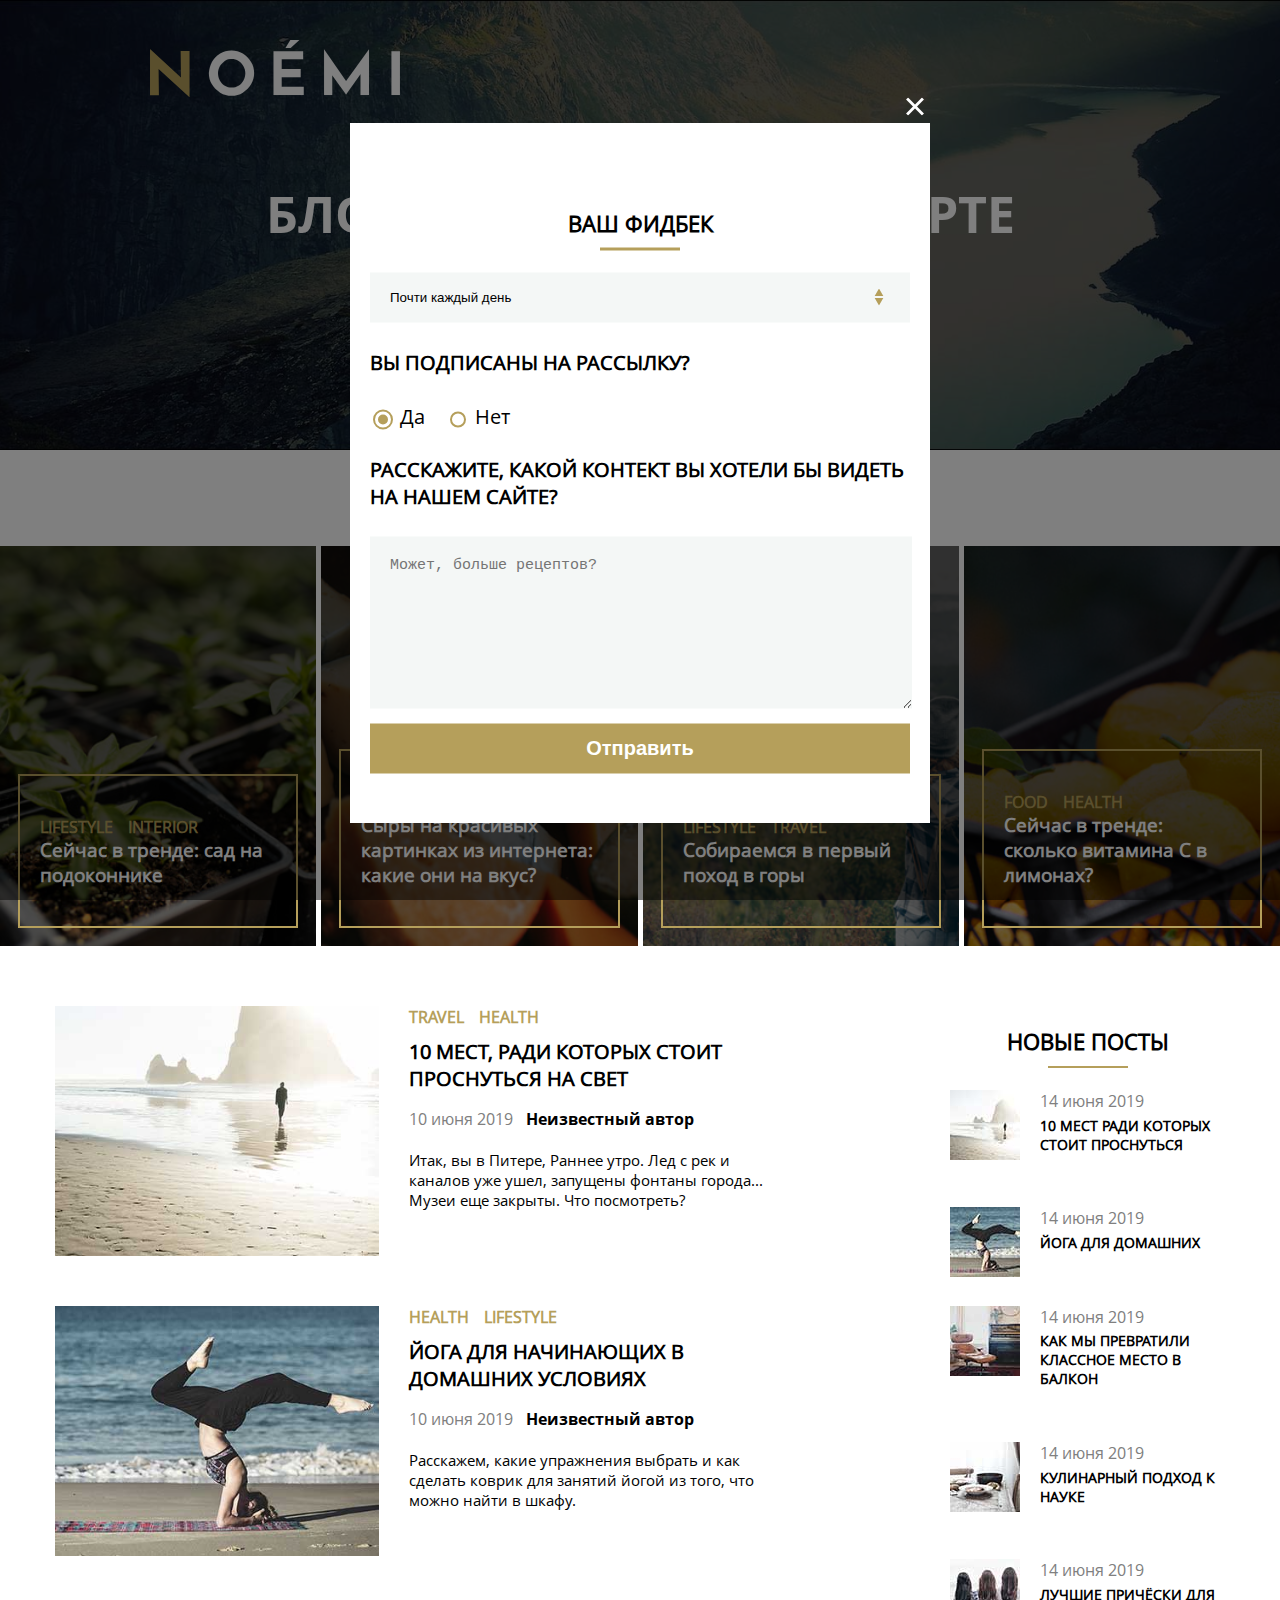
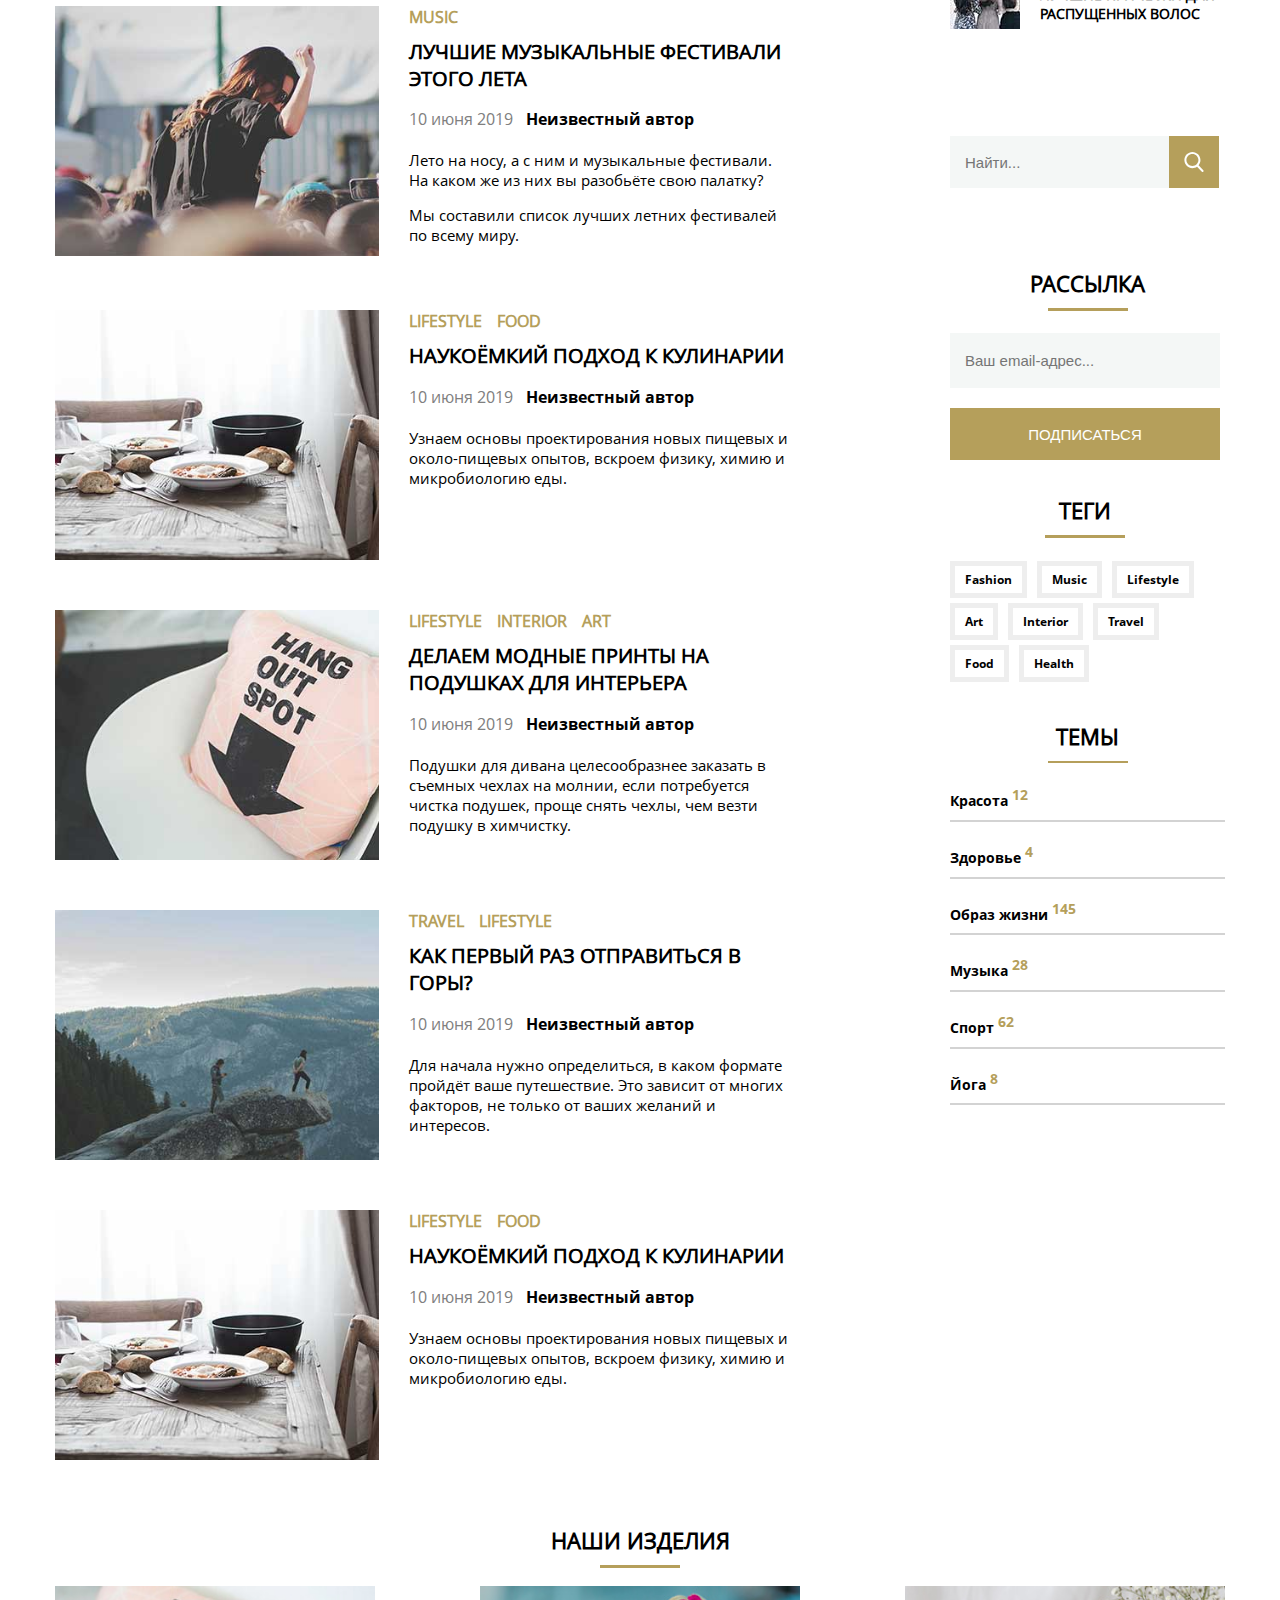
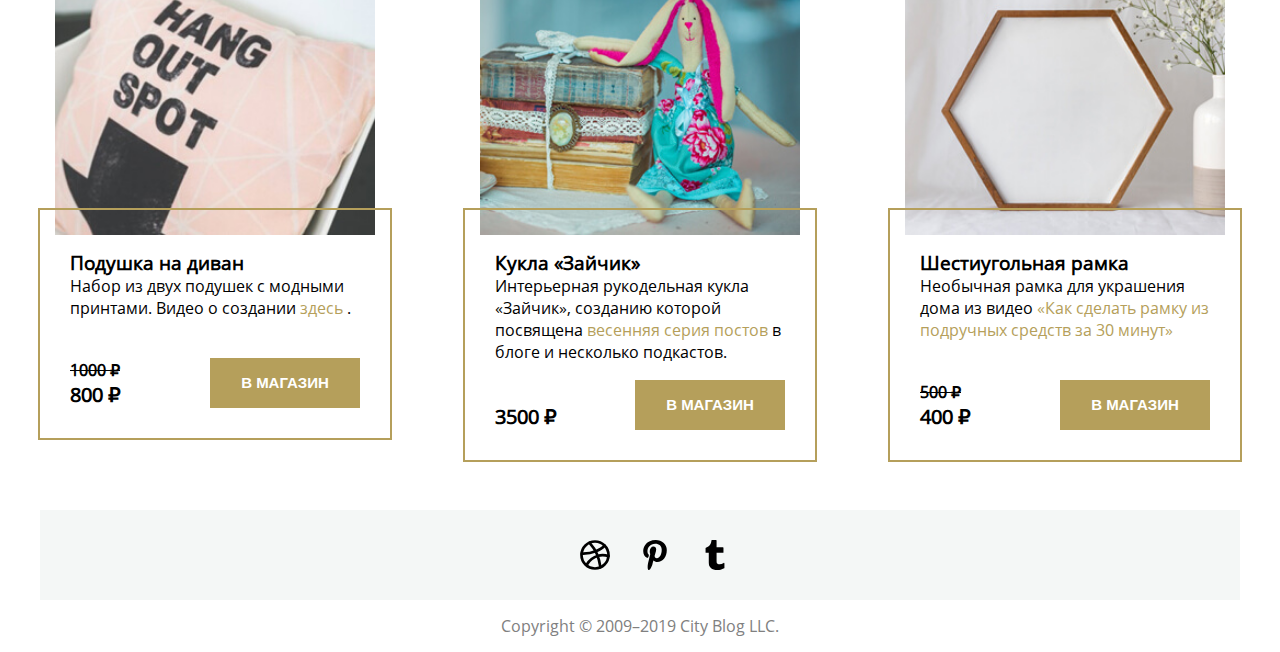
==== commit e27b3d77: "Add files via upload" ====
--- a/index.html
+++ b/index.html
@@ -53,7 +53,7 @@
       </div>
     </nav>
 
-    <h1 class="header-title"> Блог о творчестве, спорте и образе жизни </h1>
+    <div class="header-title-block"> <h1 class="header-title"> Блог о творчестве, спорте и образе жизни </h1></div>
     <div class="opacity-block-header"> </div>
   </header>
 
--- a/main.css
+++ b/main.css
@@ -1,8 +1,7 @@
 @font-face { 
   font-family: "OpenSans-Regular";
   font-weight: 400;
-  src: local("OpenSans-Regular"),
-    url("fonts/OpenSans-Regular.woff") format("woff"),
+  src: url("fonts/OpenSans-Regular.woff") format("woff"),
     url("fonts/OpenSans-Regular.woff2") format("woff2"),
     url("fonts/OpenSans-Regular.ttf") format("ttf");
   font-display: swap;
@@ -11,8 +10,7 @@
 @font-face {
   font-family: "OpenSans-Bold";
   font-weight: 700;
-  src: local("OpenSans-Bold"),
-    url("fonts/OpenSans-Bold.woff") format("woff"),
+  src: url("fonts/OpenSans-Bold.woff") format("woff"),
     url("fonts/OpenSans-Bold.woff2") format("woff2"),
     url("fonts/OpenSans-Bold.ttf") format("ttf");
   font-display: swap;
@@ -24,12 +22,12 @@
 }
 
 li {
-    list-style-type: none; 
+  list-style-type: none; 
 }
 
 ul {
-    margin: 0;
-    padding-left: 0; 
+  margin: 0;
+  padding-left: 0; 
 }
 
 a {
@@ -39,6 +37,10 @@
 h4 {
   font-size: 20px;
   text-transform: uppercase;
+}
+
+p {
+  font-size: 15px;
 }
 
 .header {
@@ -47,7 +49,7 @@
   background-image: url("img/banner-bg.jpg");
   background-repeat: no-repeat;
   background-size: cover;
-  height: 60vh;
+  height: 450px;
 }
 
 .nav {
@@ -85,7 +87,7 @@
   background-color: black;
   top: 0;
   width: 100%;
-  height: 60vh;
+  height: 450px;
   opacity: 0.6;
 }
 
@@ -99,6 +101,13 @@
   opacity: 0.6;
 }
 
+.header-title-block {
+    width: 100%;
+    display: flex;
+    flex-direction: column;
+    align-items: center;
+}
+
 .header-title {
   z-index: 1;
   position: relative;
@@ -107,7 +116,8 @@
   text-align: center;
   color: white;
   font-size: 50px;
-  top: 100px;
+  top: 10px;
+  width: 750px;
 }
 
 .pop-up-menu {
@@ -247,14 +257,14 @@
 }
 
 .top-section-block-title {
-    position: absolute;
-    z-index: 10;
-    color: white;
-    bottom: 20px;
-    left: 20px;
-    right: 20px;
-    padding: 20px;
-    outline: 2px solid #b59f5b;
+  position: absolute;
+  z-index: 10;
+  color: white;
+  bottom: 20px;
+  left: 20px;
+  right: 20px;
+  padding: 20px;
+  outline: 2px solid #b59f5b;
 }
 
 .top-section-block-subtitle-ul {
@@ -280,10 +290,15 @@
 
 .main-wrapper {
   padding: 50px 15px;
-  width: 1600px;
+  width: 1200px;
   margin: auto;
   display: flex;
   justify-content: space-between;
+  box-sizing: border-box;
+}
+
+.main-section {
+  margin-right: 120px;
 }
 
 .text-block {
@@ -356,7 +371,7 @@
 .additional-section {
   position: relative;
   bottom: 15px;
-  width: 40%;
+  width: 275px;
 }
 
 .additional-post {
@@ -373,6 +388,7 @@
   text-transform: uppercase;
   position: relative;
   top: -15px;
+  font-size: 14px;
 }
 
 .search-form {
@@ -384,7 +400,7 @@
   background: #f4f7f6;
   font-size: 15px;
   padding: 15px;
-  width: 88%;
+  width: 220px;
   height: 52px;
 }
 
@@ -397,7 +413,7 @@
   
   height: 52px;
   border: none;
-  width: 52.6px;
+  width: 50px;
   margin-left: -5px;
   vertical-align: top;
   transition: 0.3s;
@@ -419,7 +435,7 @@
   background: #f4f7f6;
   font-size: 15px;
   padding: 15px;
-  width: 92%;
+  width: 240px;
   height: 25px;
 }
 
@@ -430,7 +446,7 @@
   font-size: 15px;
   height: 52.6px;
   border: none;
-  width: 98%;
+  width: 270px;
   vertical-align: top;
   transition: 0.3s;
   text-transform: uppercase; 
@@ -443,11 +459,11 @@
 }
 
 .theme-filter-form {
-  width: 500px;
+  width: 270px;
 }
 
 .theme-filter-checkboxes {
-  width: 360px;
+  width: 270px;
   font-size: 22px;
   display: flex;
   flex-wrap: wrap;
@@ -456,7 +472,7 @@
 }
 
  .theme-filter-radioButton-li {
-  margin-bottom: 30px;
+  margin-bottom: 12px;
 }
 
 .nado {
@@ -481,7 +497,7 @@
   text-align: center;
   position: relative;
   top: 20px;
-  font-size: 20px;
+  font-size: 12px;
 }
 
 .filter-label:hover {
@@ -498,12 +514,12 @@
 }
 
 .theme-p {
-    font-size: 20px;
-    border-bottom: 2px solid lightgray;
-    font-family: "OpenSans-Bold", sans-serif;
-    padding-bottom: 10px;
-    margin-bottom: 20px;
-    font-weight: bold;
+  font-size: 14px;
+  border-bottom: 2px solid lightgray;
+  font-family: "OpenSans-Bold", sans-serif;
+  padding-bottom: 10px;
+  margin-bottom: 20px;
+  font-weight: bold;
 }
 
 .theme-p-count {
@@ -514,18 +530,21 @@
 .goods-blocks {
   position: relative;
   bottom: 70px;
+  display: flex;
+  flex-direction: column;
+  align-items: center;
 }
 
 .goods-block-wrapper {
   display: flex;
-  justify-content: center;
-  gap: 125px;
-  position: relative;
-  flex-wrap: wrap;
+  justify-content: space-between;
+  position: relative;
+  flex-wrap: nowrap;
+  width: 1200px;
 }
 
 .good-img {
-  width: 375px;
+  width: 320px;
 }
 
 .good-title {
@@ -538,9 +557,14 @@
   padding: 30px;
   position: relative;
   bottom: 30px;
-  width: 400px;
-  height: 180px;
-  right: 30px;
+  width: 350px;
+  box-sizing: border-box;
+}
+
+.good-block {
+  display: flex;
+  flex-direction: column;
+  align-items: center;
 }
 
 .bright-word {
@@ -599,7 +623,7 @@
     background: #f4f7f6;
     text-align: center;
     padding-top: 30px;
-    width: 1600px;
+    width: 1200px;
     margin: -50px auto;
 }
 
@@ -669,16 +693,6 @@
   }
 }
 
-@media(max-width: 1600px) and (min-width: 1200px) {
-  .main-wrapper {
-    width: 1150px;
-  }
-
-  .address {
-    width: 1150px;
-  }
-}
-
 @media(max-width: 1200px) {
   .links {
     display: none;
@@ -747,30 +761,60 @@
     width: 90vw;
   }
 
+  .main-section {
+    margin-right: 35px;
+  }
+
   .address {
     width: 90vw;
   }
 
-  .search {
-    width: 27vw;
-  }
-
-  .mail {
-    width: 31vw;
-  }
-
-  .theme-filter-checkboxes {
+  .goods-block-wrapper {
+    flex-wrap: wrap;
+    justify-content: left;
+    gap: 10vw;
+    position: relative;
+    width: 90vw;
+  }
+
+  .good-img {
     width: 35vw;
   }
 
-  .theme-filter-form {
-    width: 35vw;
+  .main-part-of-good-block {
+    width: 40vw;
+    font-size: 17px;
+  }
+
+  .good-block-btn {
+    width: 140px;
+    font-size: 14px;
+    right: -10px;
+  }
+
+  .header-title {
+    top: 40px;
+    font-size: 40px;
+    width: 600px;
+  }
+
+  .opacity-block-header {
+    height: 400px;
+  }
+
+  .header {
+    height: 400px;
   }
 }
 
 @media(max-width: 640px) {
   .header {
     background-image: url("img/banner-mobile.jpg");
+    height: 640px;
+  }
+
+  .opacity-block-header {
+    height: 640px;
   }
 
   .links {
@@ -793,12 +837,43 @@
     width: 100%;
   }
 
-  .additional-section {
-    display: none;
-  }
-
   .main-wrapper {
     width: 90vw;
+    flex-direction: column;
+    justify-content: center;
+    align-items: center;
+  }
+
+  .additional-section {
+    width: 90vw;
+  }
+
+  .mail {
+    width: 78vw;
+  }
+
+  .mail-submit-btn {
+    width: 86vw;
+  }
+
+  .search {
+    width: 75vw;
+  }
+
+  .theme-filter-form {
+    width: 100%;
+    align-items: center;
+    display: flex;
+    flex-direction: column;
+  }
+
+  .theme-filter-checkboxes {
+    width: 100%;
+  }
+
+  .theme-filter-checkboxes {
+    display: flex;
+    justify-content: center;
   }
 
   .address {
@@ -806,14 +881,15 @@
   }
 
   .goods-block-wrapper {
-    transform: translate(20vw, 0);
     flex-direction: column;
-    left: 5vw;
   }
 
   .logo {
-    margin-left: 20px;
-    width: 35vw;
+    width: 320px;
+    margin-left: auto;
+    margin-right: auto;
+    position: relative;
+    top: 150px;
   }
 
   .header-title {
@@ -821,13 +897,22 @@
     font-size: 40px;
   }
 
+  .header-title {
+    top: 150px;
+    width: 320px;
+    font-size: 26px;
+  }
+
+  .main-section {
+    margin-right: 0;
+  }
+
   .good-img {
     width: 60vw;
   }
 
   .main-part-of-good-block {
-    width: 60vw;
-    height: 200px;
+    width: 320px;
   }
 
   .goods-block-wrapper {
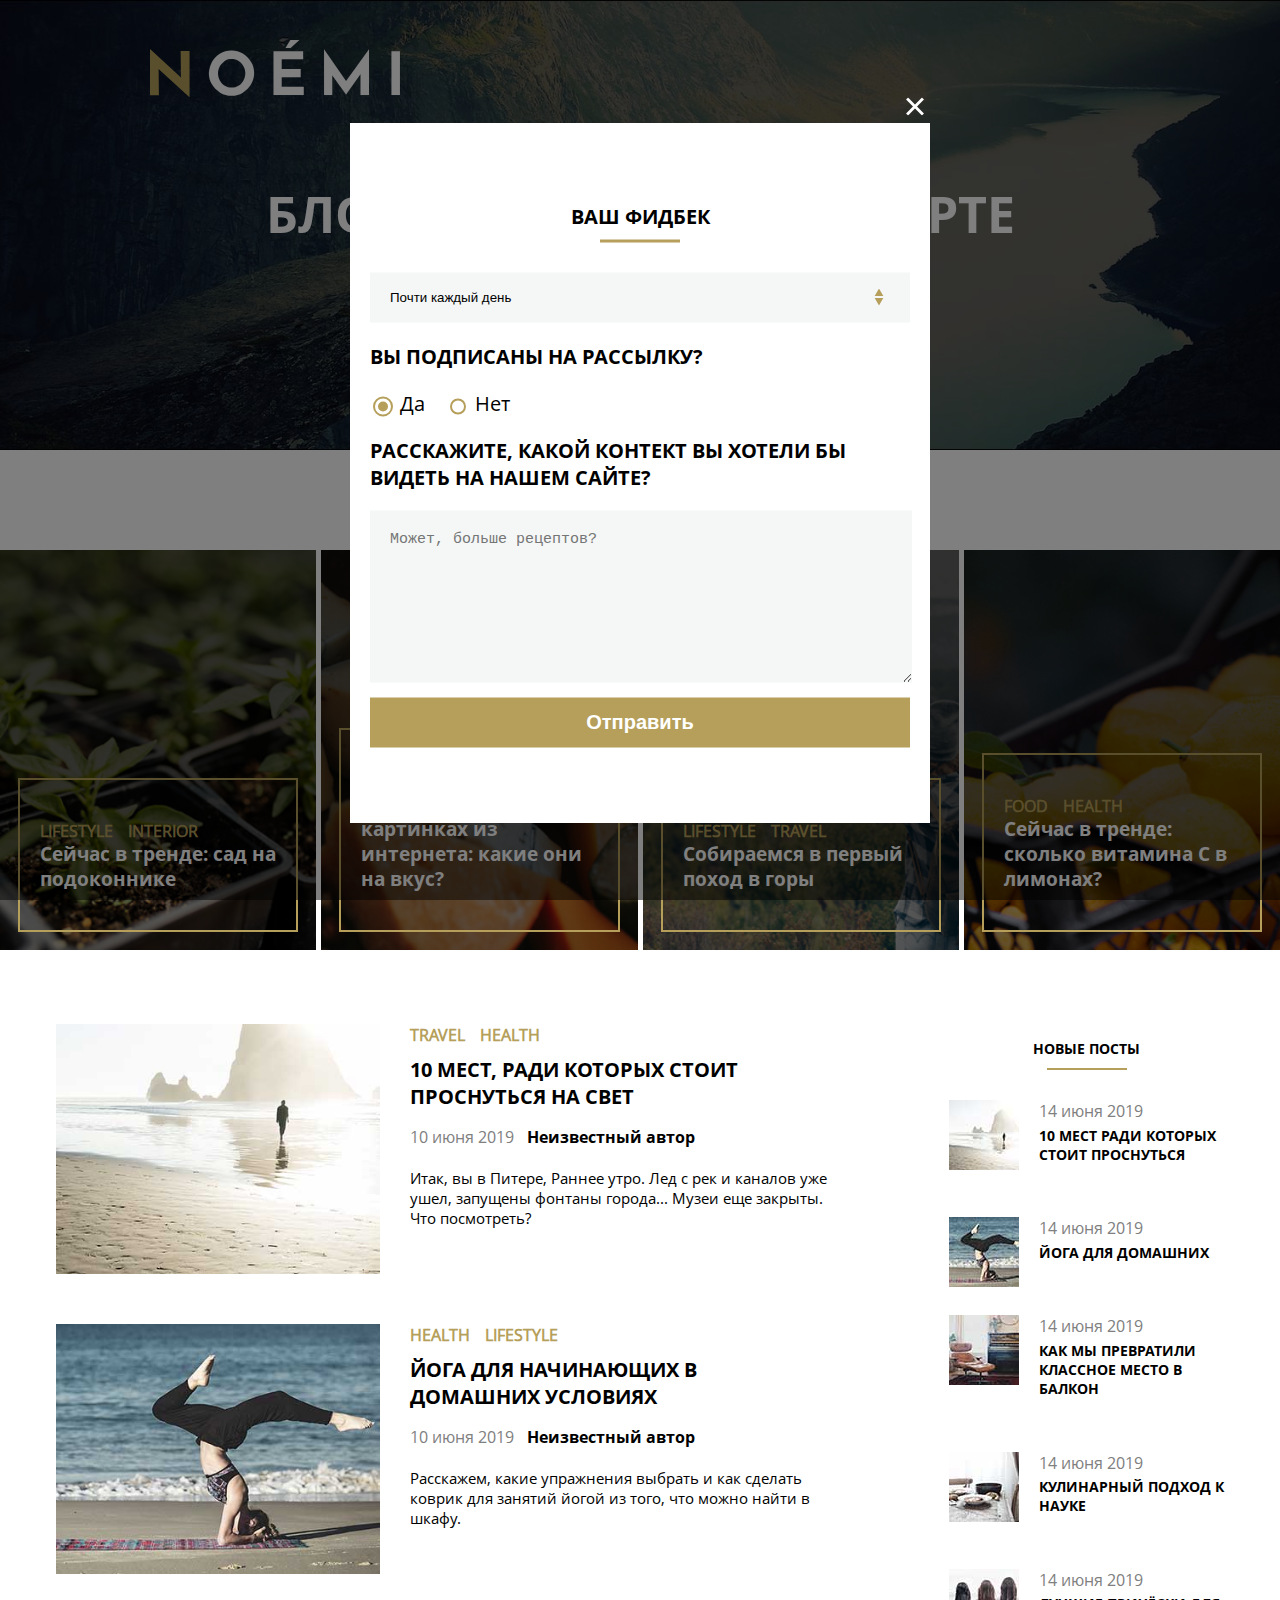
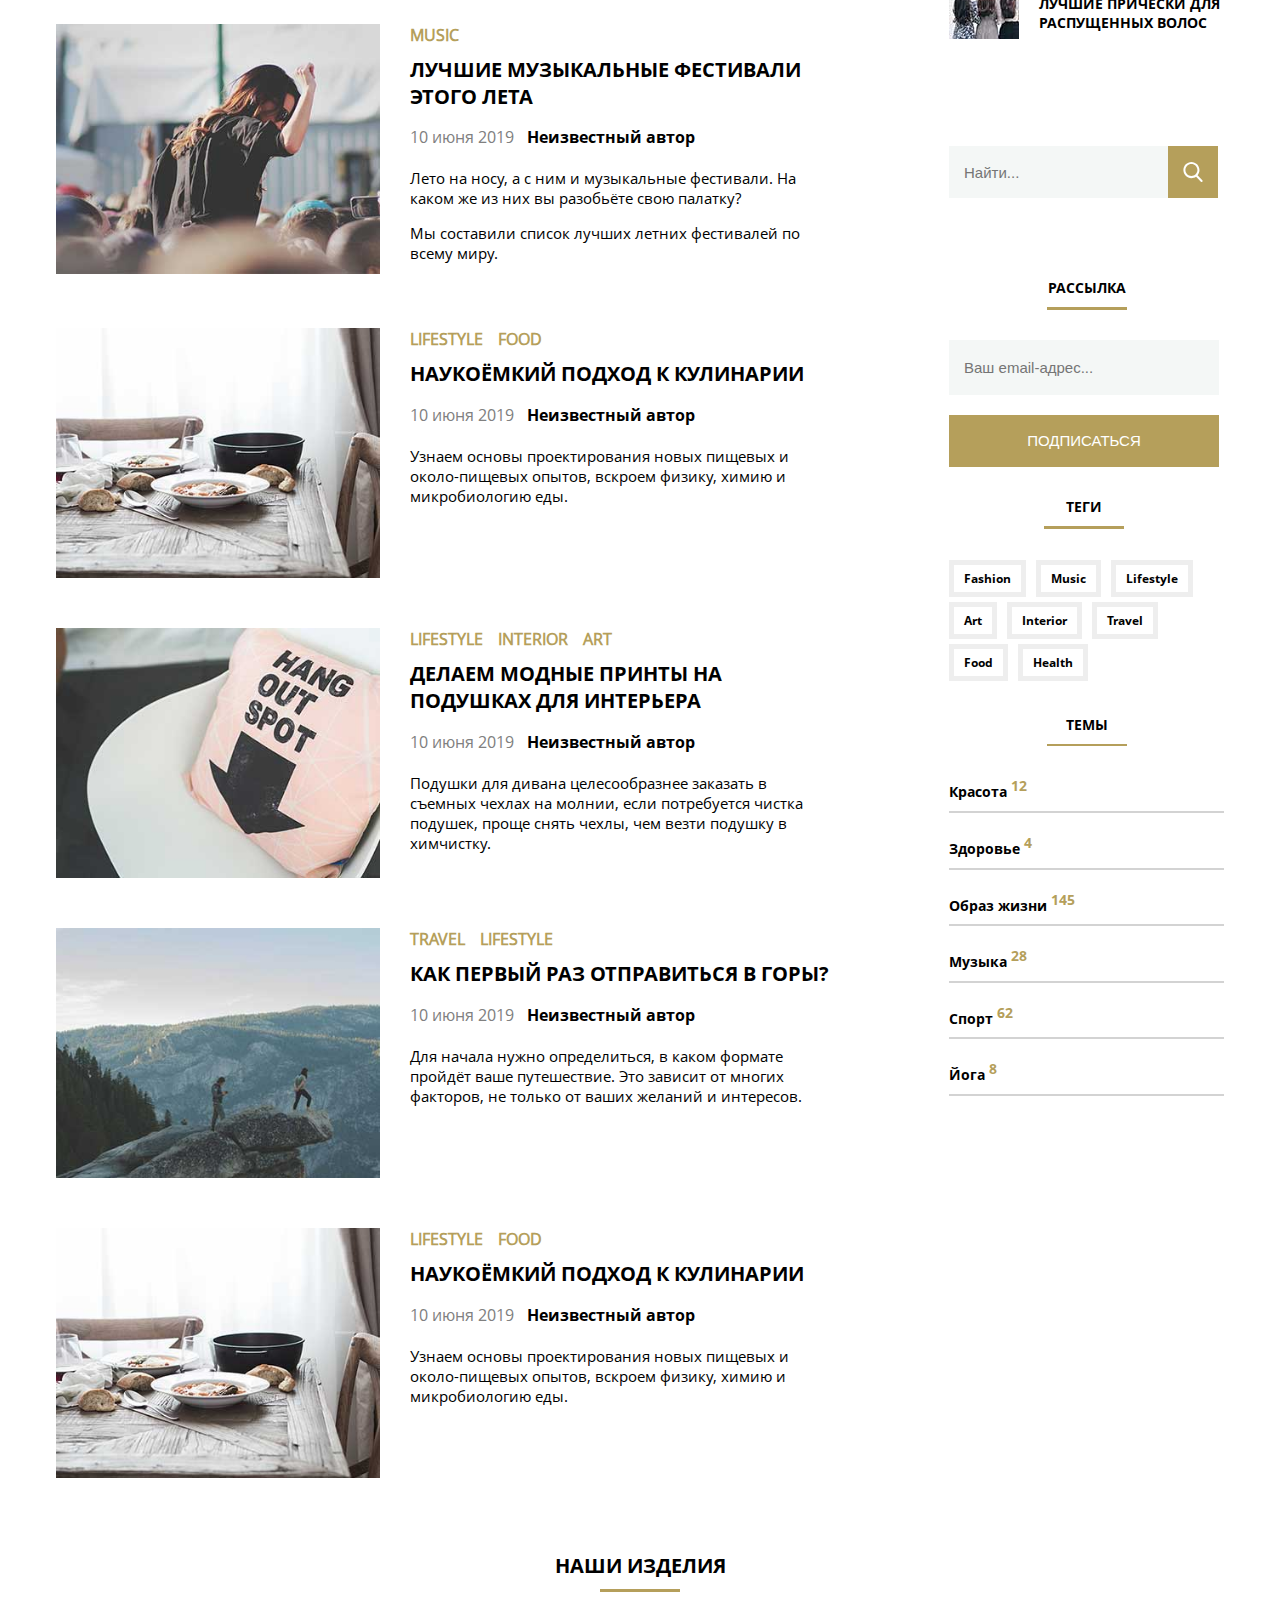
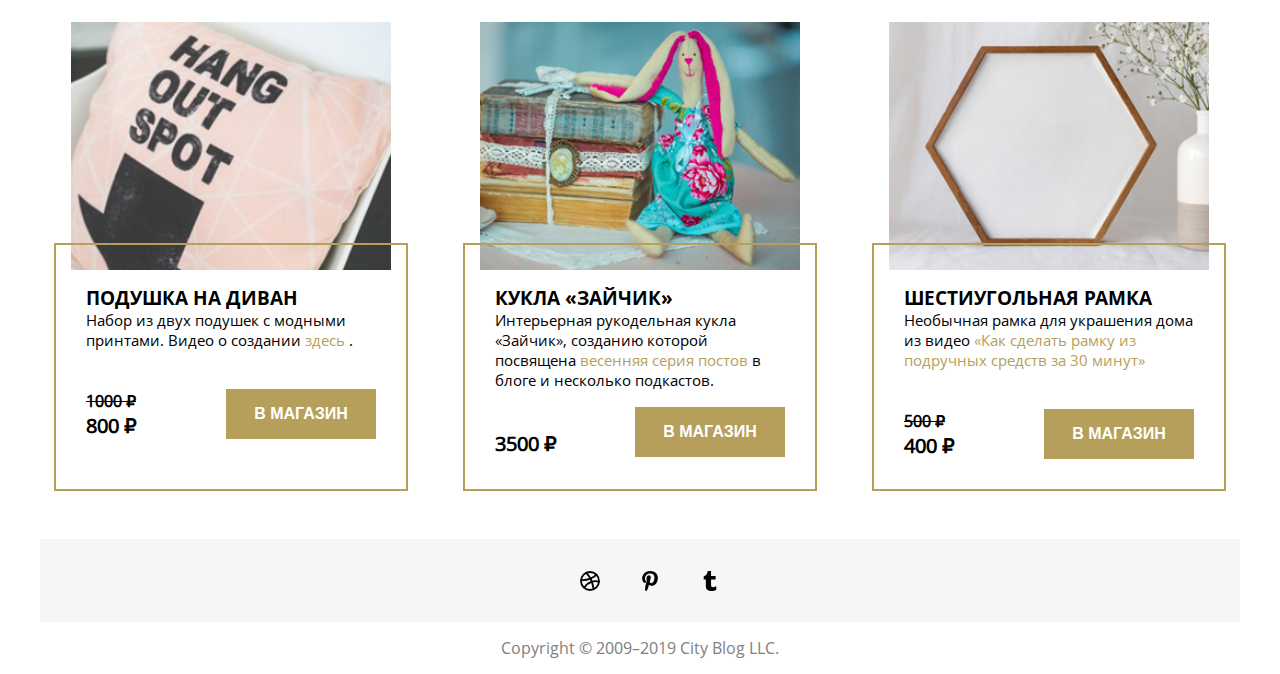
==== commit 264dbb47: "Add files via upload" ====
--- a/index.html
+++ b/index.html
@@ -14,7 +14,7 @@
       <button class="close-btn" onclick="document.getElementsByClassName('pop-up-menu')[0].style.display = 'none'; document.getElementsByClassName('pop-up-opacity')[0].style.display = 'none';"> <svg xmlns="http://www.w3.org/2000/svg" fill="none" viewBox="0 0 441 441">
           <path fill="#fff" stroke="#000" d="M220.336 170.564l.353.353.354-.353L390.288 1.318l49.796 49.773-169.269 169.245-.353.354.353.354 169.269 169.245-49.796 49.796-169.245-169.269-.354-.353-.353.353-169.27 169.269-49.748-49.796 169.245-169.245.353-.354-.353-.354L1.318 51.067 51.09 1.318l169.246 169.246z" />
         </svg> </button>
-      <h3 class="feedback-title additional-title"> Ваш фидбек </h3>
+      <h2 class="feedback-title additional-title"> Ваш фидбек </h3>
       <form class="feedback-form">
         <select class="feedback-activity">
           <option> Каждый день </option>
@@ -23,13 +23,13 @@
           <option> В первый раз зашёл </option>
         </select>
 
-        <h4 class="feedback-subtitle"> Вы подписаны на рассылку? </h4>
+        <h3 class="feedback-subtitle"> Вы подписаны на рассылку? </h4>
         <div class="feedback-mailing">
           <div class="feedback-mailing-yes"> <input class="feedback-mailing-radio" type="radio" name="mailing" value="yes" checked> <label class="feedback-mailing-label"> Да </label> </div>
           <div class="feedback-mailing-no"> <input class="feedback-mailing-radio" type="radio" name="mailing" value="no"> <label class="feedback-mailing-label"> Нет </label> </div>
         </div>
 
-        <h4 class="feedback-subtitle"> Расскажите, какой контект вы хотели бы видеть на нашем сайте? </h4>
+        <h3 class="feedback-subtitle"> Расскажите, какой контект вы хотели бы видеть на нашем сайте? </h4>
         <textarea class="feedback-addition" placeholder="Может, больше рецептов?"></textarea>
         <button class="feedback-answer-btn" type="submit"> Отправить </button>
       </form>
@@ -291,7 +291,7 @@
 
           </section>
 
-          <section class="search-section">
+          <div class="search-section">
             <form class="search-form">
               <input placeholder="Найти..." type="search" class="search">
               <button type="submit" class="search-submit-btn"></button>
@@ -349,7 +349,7 @@
             </picture>
             <div class="main-part-of-good-block">
               <h3 class="good-title"> Подушка на диван </h3>
-              <span class="good-block-direction"> Набор из двух подушек с модными принтами. Видео о создании <a class="bright-word" href="#"> здесь </a>. </span>
+              <p class="good-block-direction"> Набор из двух подушек с модными принтами. Видео о создании <a class="bright-word" href="#"> здесь </a>. </span>
 
               <div class="price-block">
                 <div class="good-block-prices">
@@ -370,7 +370,7 @@
             </picture>
             <div class="main-part-of-good-block">
               <h3 class="good-title"> Кукла «Зайчик» </h3>
-              <span class="good-block-direction"> Интерьерная рукодельная кукла «Зайчик», созданию которой посвящена <a class="bright-word" href="#"> весенняя серия постов </a> в блоге и несколько подкастов. </span>
+              <p class="good-block-direction"> Интерьерная рукодельная кукла «Зайчик», созданию которой посвящена <a class="bright-word" href="#"> весенняя серия постов </a> в блоге и несколько подкастов. </span>
 
               <div class="price-block">
                 <div class="good-block-prices">
@@ -390,7 +390,7 @@
             </picture>
             <div class="main-part-of-good-block">
               <h3 class="good-title"> Шестиугольная рамка </h3>
-              <span class="good-block-direction"> Необычная рамка для украшения дома из видео <a class="bright-word" href="#"> «Как сделать рамку из подручных средств за 30 минут» </a> </span>
+              <p class="good-block-direction"> Необычная рамка для украшения дома из видео <a class="bright-word" href="#"> «Как сделать рамку из подручных средств за 30 минут» </a> </span>
 
               <div class="price-block">
                 <div class="good-block-prices">
--- a/main.css
+++ b/main.css
@@ -34,9 +34,17 @@
   text-decoration: none;
 }
 
-h4 {
+h4, .feedback-subtitle {
   font-size: 20px;
   text-transform: uppercase;
+}
+
+h2 {
+  font-size: 20px !important;
+}
+
+h1, h2, h3, h4 {
+  font-family: 'OpenSans-Bold';
 }
 
 p {
@@ -57,6 +65,7 @@
   padding: 40px 30px;
   z-index: 1;
   position: relative;
+  text-transform: uppercase;
 }
 
 .logo {
@@ -69,7 +78,7 @@
 }
 
 .nav-link {
-  font-size: 20px;
+  font-size: 13px;
   margin-right: 50px;
   text-decoration: none;
   color: white;
@@ -289,7 +298,7 @@
 }
 
 .main-wrapper {
-  padding: 50px 15px;
+  padding: 64px 16px;
   width: 1200px;
   margin: auto;
   display: flex;
@@ -307,7 +316,6 @@
 
 .post-block {
   display: flex;
-  margin-right: 40px;
   margin-bottom: 50px;
 /*   transition: 0.3s; */
 }
@@ -355,8 +363,8 @@
 .additional-title {
   text-transform: uppercase;
   text-align: center;
-  margin-top: 35px;
-  font-size: 22px;
+  margin: 30px 0;
+  font-size: 14px;
 }
 
 .additional-title::after {
@@ -541,6 +549,8 @@
   position: relative;
   flex-wrap: nowrap;
   width: 1200px;
+  padding: 0 16px;
+  box-sizing: border-box;
 }
 
 .good-img {
@@ -550,6 +560,7 @@
 .good-title {
   margin-bottom: 0;
   margin-top: 10px;
+  text-transform: uppercase;
 }
 
 .main-part-of-good-block {
@@ -558,7 +569,12 @@
   position: relative;
   bottom: 30px;
   width: 350px;
+  height: 100%;
   box-sizing: border-box;
+}
+
+.good-block-direction {
+  margin: 0;
 }
 
 .good-block {
@@ -580,7 +596,7 @@
 .good-block-btn {
   border: none;
   background: #b59f5b;
-  font-size: 15px;
+  font-size: 16px;
   color: white;
 
   position: absolute;
@@ -606,6 +622,7 @@
   display: flex;
   flex-direction: column;
   font-weight: bold;
+  text-transform: uppercase;
 }
 
 .good-block-last-price {
@@ -617,23 +634,25 @@
 }
 
 .address {
-    display: block;
-    position: relative;
-    height: 60px;
-    background: #f4f7f6;
-    text-align: center;
-    padding-top: 30px;
-    width: 1200px;
-    margin: -50px auto;
+  display: block;
+  position: relative;
+  height: 83px;
+  background: #f4f7f6;
+  text-align: center;
+  padding-top: 32px;
+  width: 1200px;
+  margin: -50px auto;
+  padding-left: 16px;
+  padding-right: 16px;
+  box-sizing: border-box;
 }
 
 .address-link {
   text-decoration: none;
-  margin-right: 30px;
   background-repeat: no-repeat;
   background-size: cover;
-  width: 30px;
-  height: 30px;
+  width: 20px;
+  height: 20px;
   position: absolute;
 }
 
@@ -759,10 +778,14 @@
 
   .main-wrapper {
     width: 90vw;
+    padding: 64px 0;
   }
 
   .main-section {
     margin-right: 35px;
+    flex-direction: column;
+    justify-content: center;
+    align-items: center;
   }
 
   .address {
@@ -775,6 +798,7 @@
     gap: 10vw;
     position: relative;
     width: 90vw;
+    padding: 0;
   }
 
   .good-img {
@@ -839,13 +863,18 @@
 
   .main-wrapper {
     width: 90vw;
+    padding: 64px 0;
     flex-direction: column;
     justify-content: center;
     align-items: center;
+    flex-direction: column;
+    justify-content: center;
+    align-items: center;
   }
 
   .additional-section {
     width: 90vw;
+    box-sizing: border-box;
   }
 
   .mail {
@@ -878,10 +907,6 @@
 
   .address {
     width: 90vw;
-  }
-
-  .goods-block-wrapper {
-    flex-direction: column;
   }
 
   .logo {
@@ -908,24 +933,19 @@
   }
 
   .good-img {
-    width: 60vw;
+    width: 75vw;
   }
 
   .main-part-of-good-block {
-    width: 320px;
+    width: 90vw;
   }
 
   .goods-block-wrapper {
     left: 0;
-  }
-
-  .good-block {
-    width: 200px;
-  }
-
-  .goods-block-wrapper {
-    width: 200px;
+    width: 90vw;
     font-size: 14px;
+    padding: 0;
+    flex-direction: column;
   }
 
   .pop-up-menu-wrapper-x {
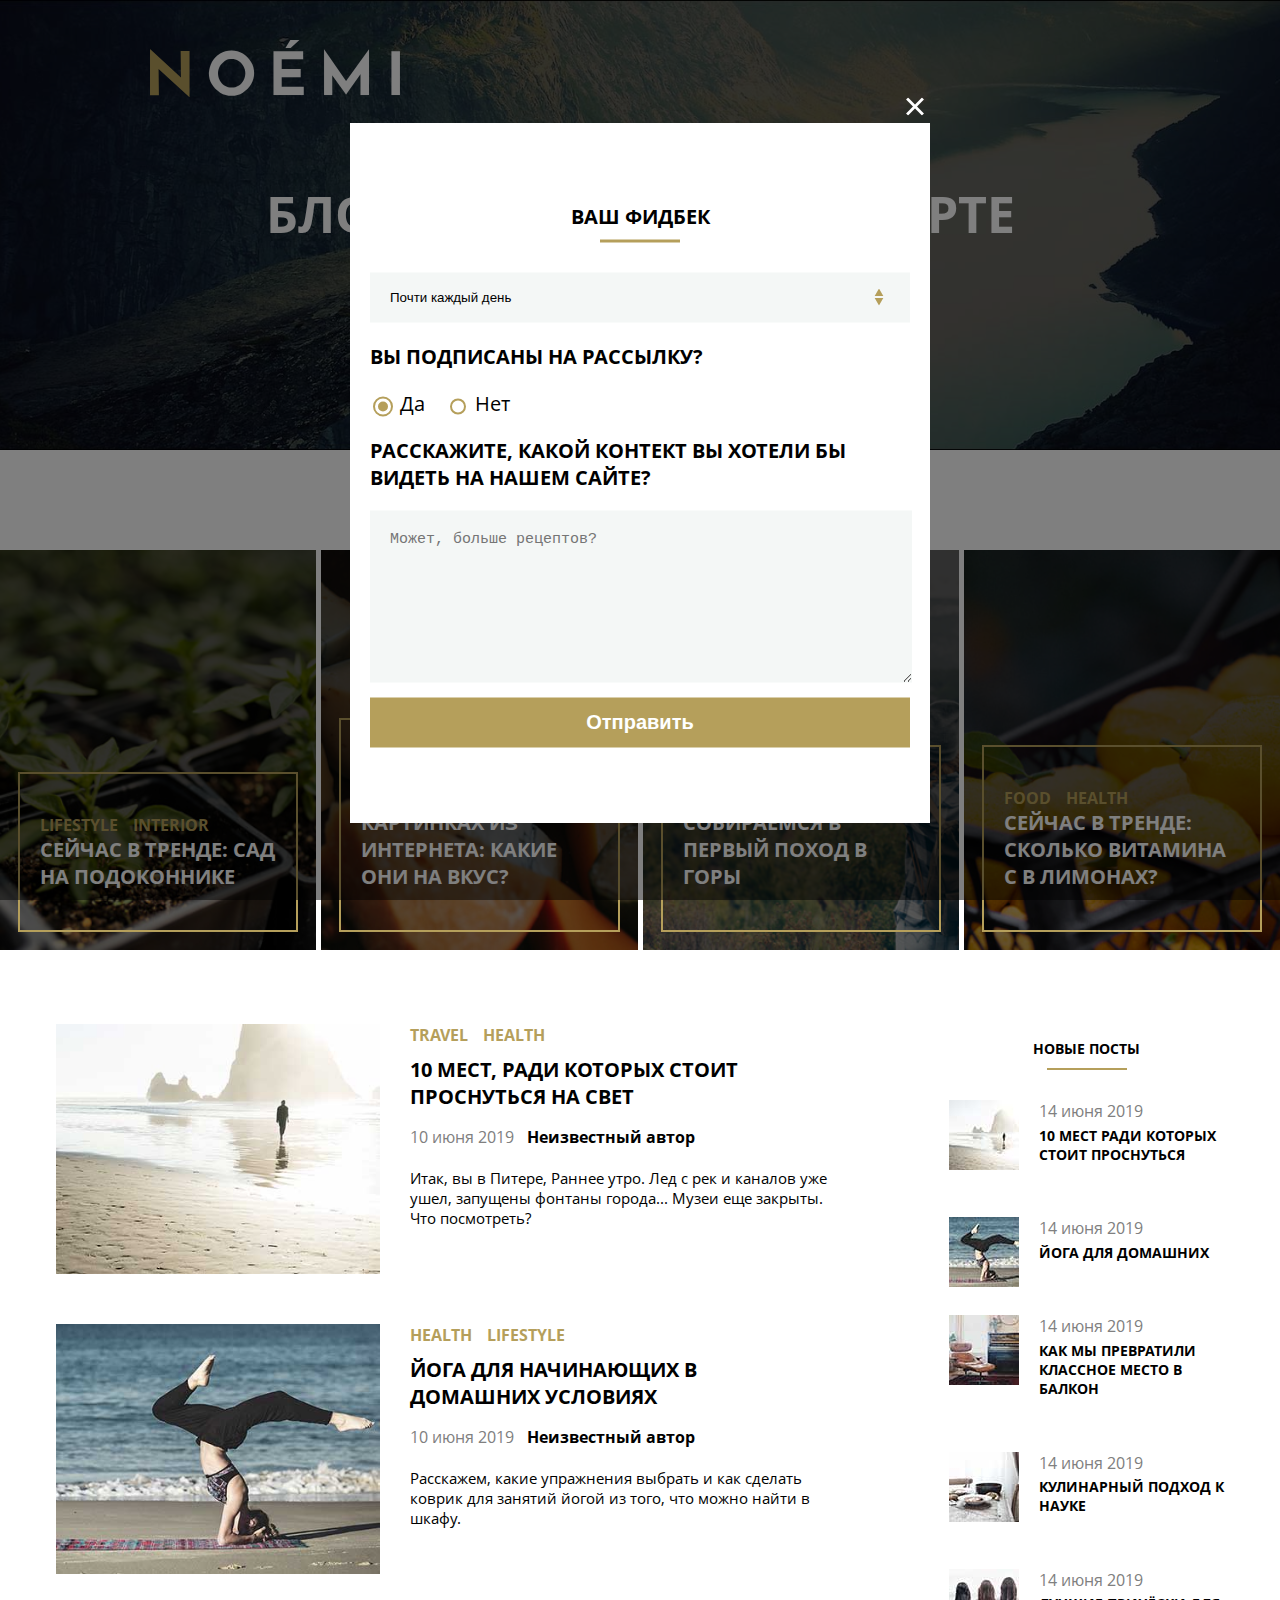
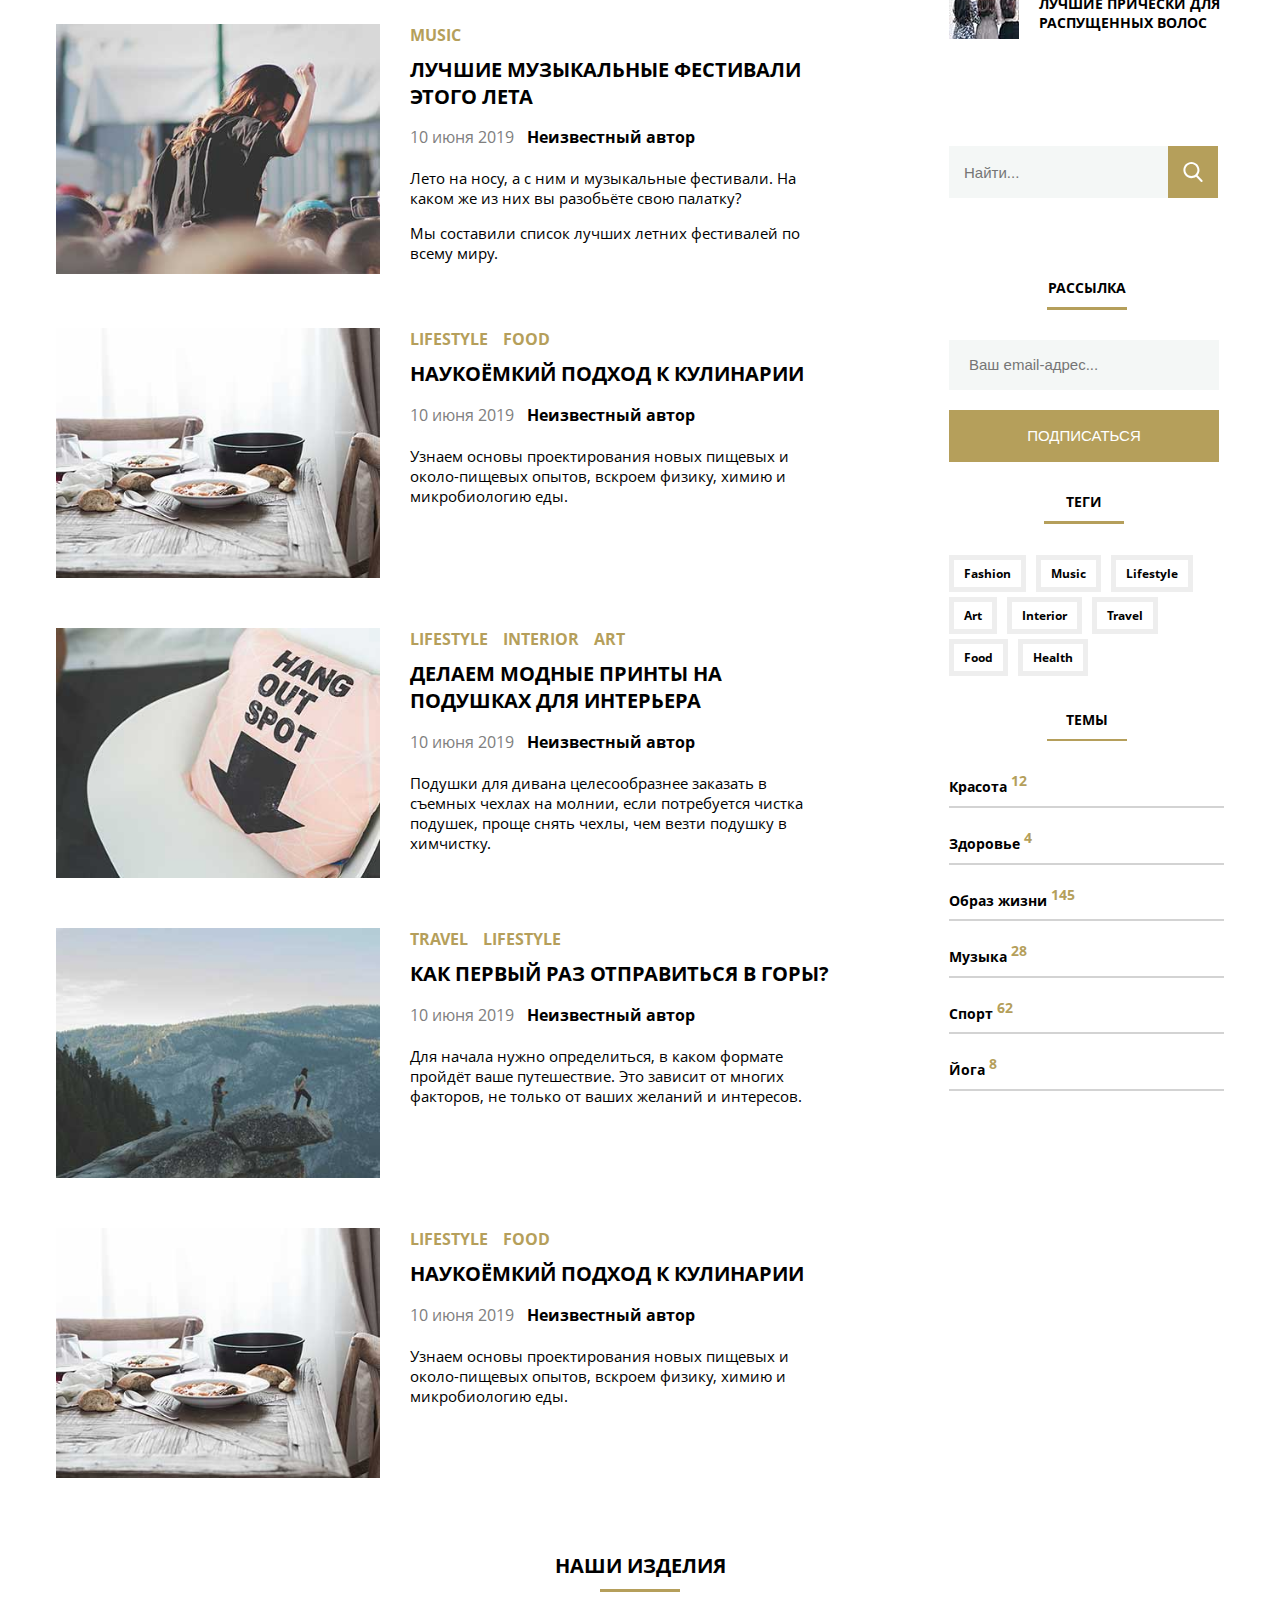
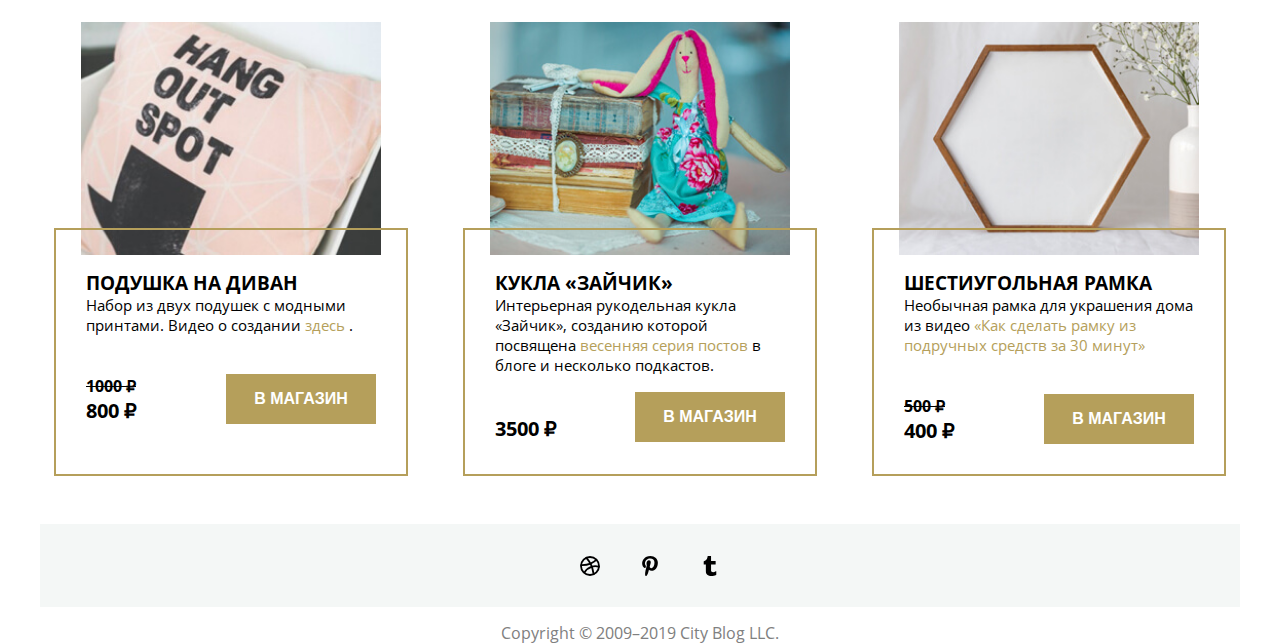
==== commit e7d17455: "Add files via upload" ====
--- a/index.html
+++ b/index.html
@@ -6,6 +6,7 @@
   <meta name="viewport" content="width=device-width, initial-scale=1">
   <title> Нетология | Проект </title>
   <link rel="stylesheet" type="text/css" href="main.css">
+  <link rel="icon" type="image/x-icon" href="favicon.png">
 </head>
 
 <body>
--- a/main.css
+++ b/main.css
@@ -255,6 +255,11 @@
   gap: 5px;
 }
 
+.top-section-title {
+  font-size: 20px;
+  text-transform: uppercase;
+}
+
 .top-section-block {
   width: 25%;
   height: 400px;
@@ -332,6 +337,7 @@
   font-weight: 700;
   color: #b59f5b;
   text-transform: uppercase;
+  font-family: 'OpenSans-Bold';
 }
 
 .theme-block {
@@ -442,9 +448,10 @@
   border: none;
   background: #f4f7f6;
   font-size: 15px;
-  padding: 15px;
-  width: 240px;
-  height: 25px;
+  padding-left: 20px;
+  width: 270px;
+  height: 50px;
+  box-sizing: border-box;
 }
 
 .mail-submit-btn {
@@ -554,7 +561,7 @@
 }
 
 .good-img {
-  width: 320px;
+  width: 300px;
 }
 
 .good-title {
@@ -623,6 +630,7 @@
   flex-direction: column;
   font-weight: bold;
   text-transform: uppercase;
+  font-family: 'OpenSans-Bold';
 }
 
 .good-block-last-price {
@@ -693,7 +701,6 @@
 .copyright-block {
   display: block;
   text-align: center;
-  margin-bottom: 80px;
 }
 
 .copyright {
@@ -754,6 +761,7 @@
 
   .post-block {
     flex-direction: column;
+    margin-bottom: 35px;
   }
 
   .text-block {
@@ -761,6 +769,15 @@
     margin-top: 10px;
   }
 
+  .text-block::after {
+    content: "";
+    display: block;
+    width: 100%;
+    height: 3px;
+    background-color: #eeeeee;
+    margin-top: 20px;
+  }
+
   .post-block-img {
     width: 100%;
     height: 100%;
@@ -777,8 +794,8 @@
   }
 
   .main-wrapper {
-    width: 90vw;
-    padding: 64px 0;
+    width: 100%;
+    padding: 64px 5vw;
   }
 
   .main-section {
@@ -797,8 +814,8 @@
     justify-content: left;
     gap: 10vw;
     position: relative;
-    width: 90vw;
-    padding: 0;
+    width: 100%;
+    padding: 0 5vw;
   }
 
   .good-img {
@@ -862,8 +879,8 @@
   }
 
   .main-wrapper {
-    width: 90vw;
-    padding: 64px 0;
+    width: 100%;
+    padding: 64px 5vw;
     flex-direction: column;
     justify-content: center;
     align-items: center;
@@ -873,20 +890,20 @@
   }
 
   .additional-section {
-    width: 90vw;
+    width: 100%;
     box-sizing: border-box;
   }
 
   .mail {
-    width: 78vw;
+    width: 100%;
   }
 
   .mail-submit-btn {
-    width: 86vw;
+    width: 100%;
   }
 
   .search {
-    width: 75vw;
+    width: calc(100% - 50px);
   }
 
   .theme-filter-form {
@@ -937,14 +954,14 @@
   }
 
   .main-part-of-good-block {
-    width: 90vw;
+    width: 100%;
   }
 
   .goods-block-wrapper {
     left: 0;
-    width: 90vw;
     font-size: 14px;
-    padding: 0;
+    width: 100%;
+    padding: 0 5vw;
     flex-direction: column;
   }
 
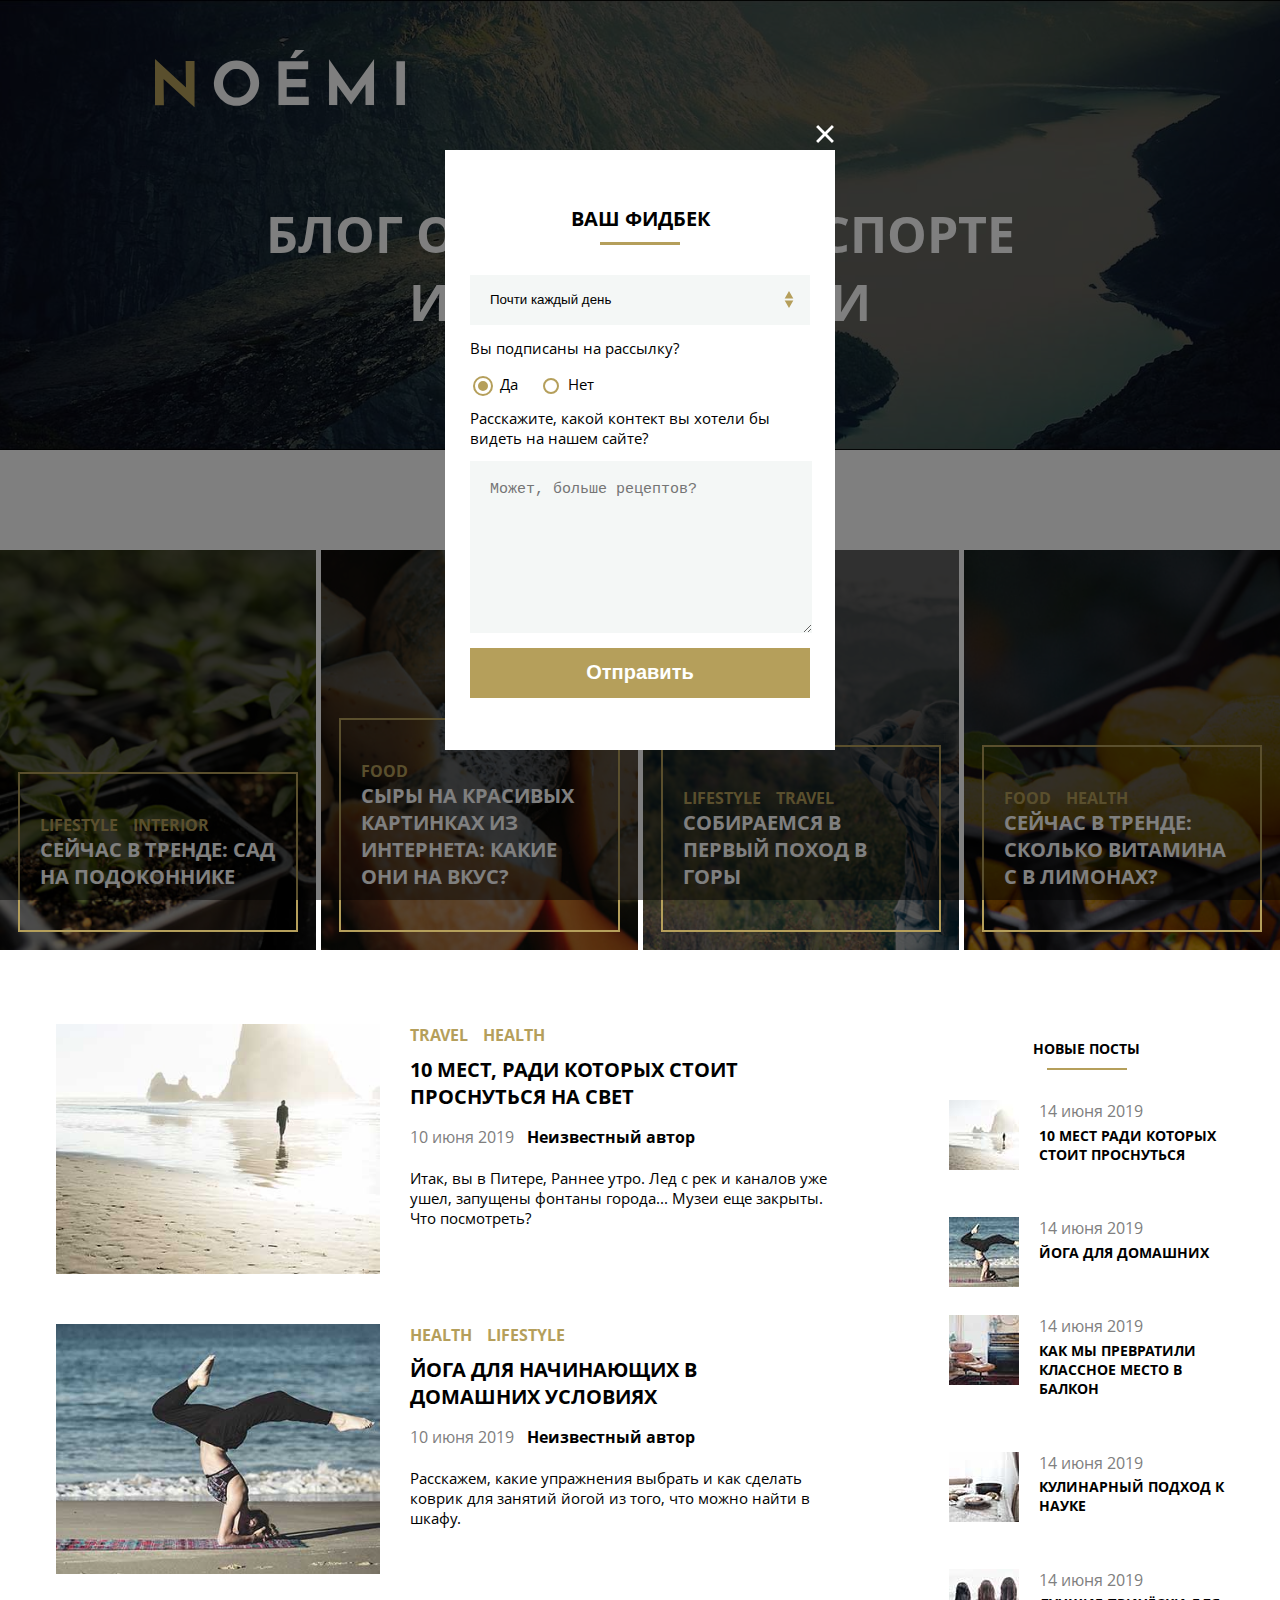
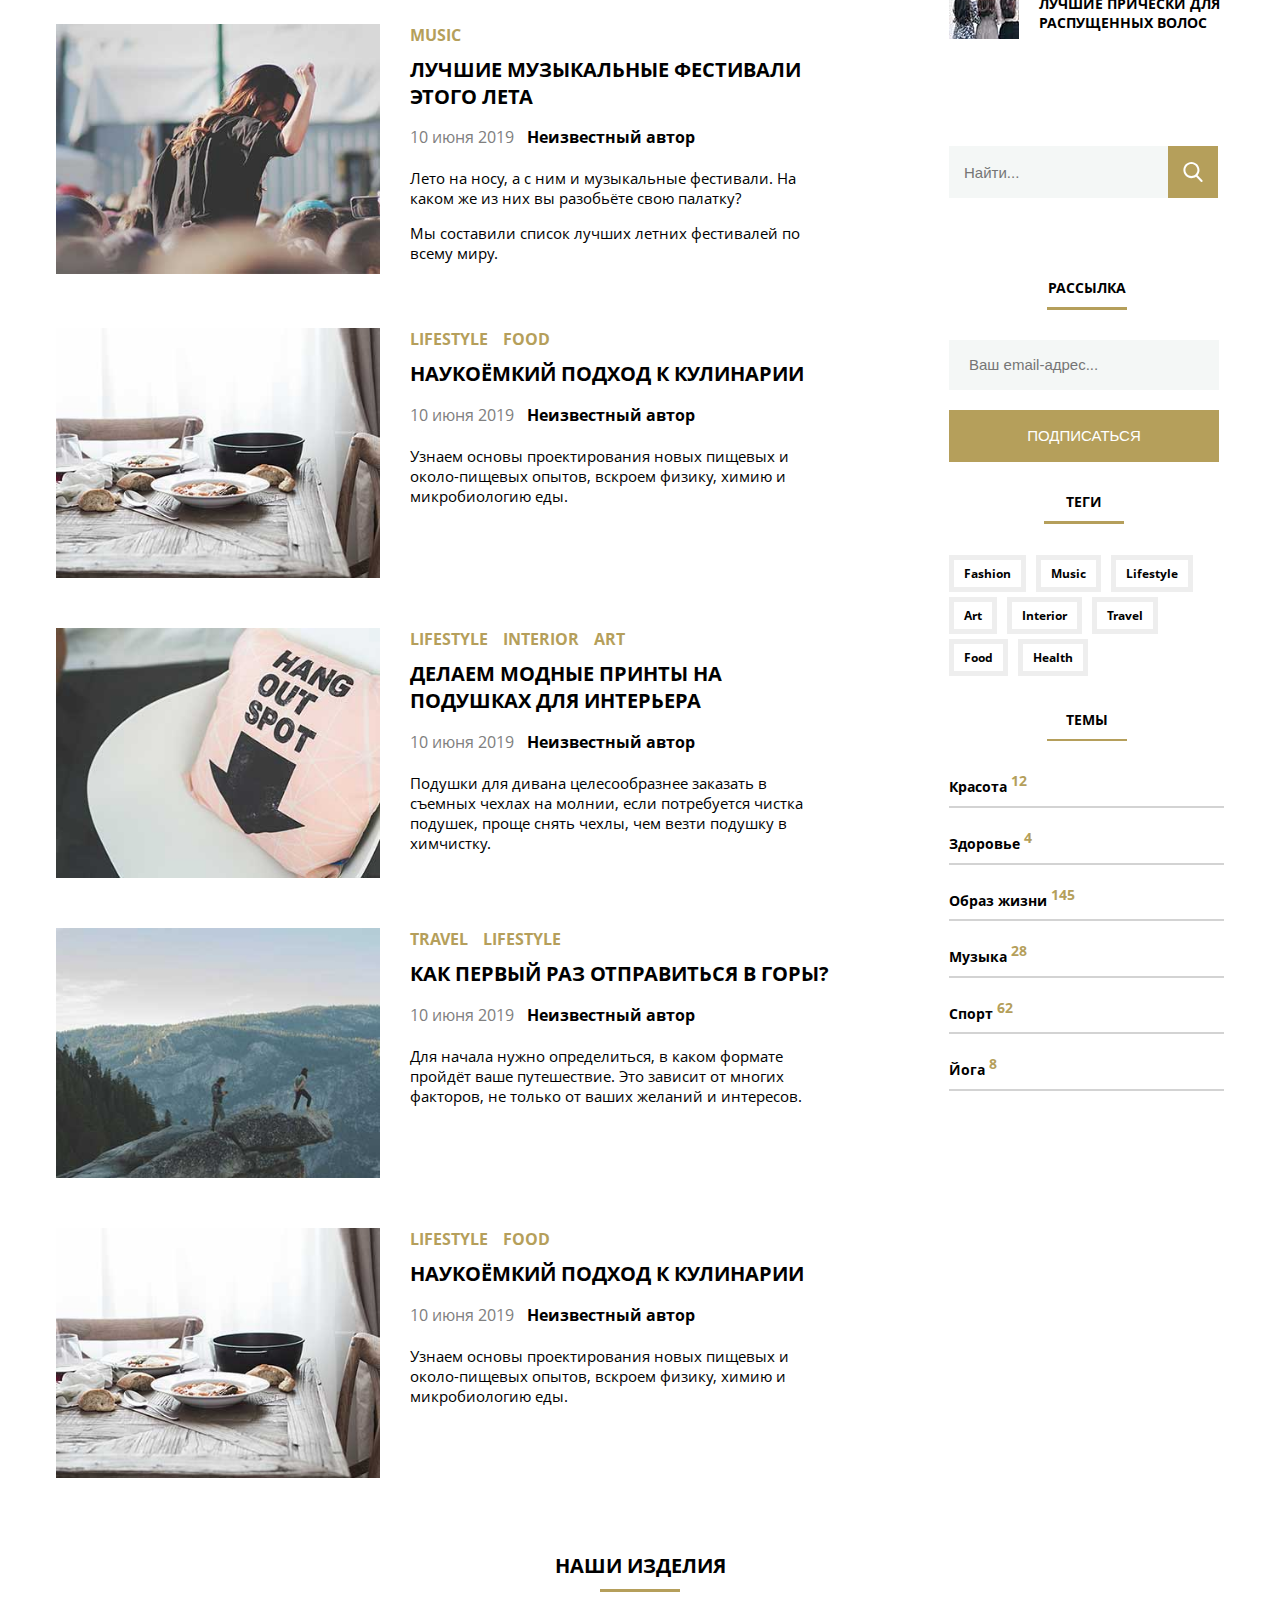
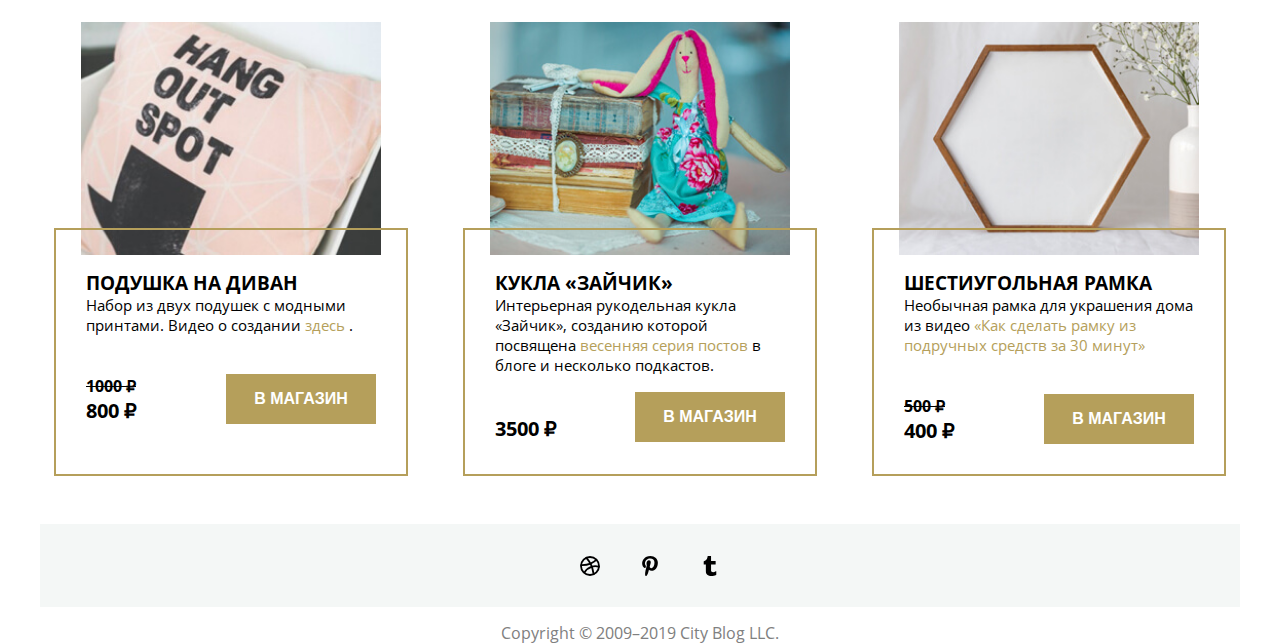
==== commit cf4ce297: "Add files via upload" ====
--- a/index.html
+++ b/index.html
@@ -15,7 +15,7 @@
       <button class="close-btn" onclick="document.getElementsByClassName('pop-up-menu')[0].style.display = 'none'; document.getElementsByClassName('pop-up-opacity')[0].style.display = 'none';"> <svg xmlns="http://www.w3.org/2000/svg" fill="none" viewBox="0 0 441 441">
           <path fill="#fff" stroke="#000" d="M220.336 170.564l.353.353.354-.353L390.288 1.318l49.796 49.773-169.269 169.245-.353.354.353.354 169.269 169.245-49.796 49.796-169.245-169.269-.354-.353-.353.353-169.27 169.269-49.748-49.796 169.245-169.245.353-.354-.353-.354L1.318 51.067 51.09 1.318l169.246 169.246z" />
         </svg> </button>
-      <h2 class="feedback-title additional-title"> Ваш фидбек </h3>
+      <h2 class="feedback-title additional-title"> Ваш фидбек </h2>
       <form class="feedback-form">
         <select class="feedback-activity">
           <option> Каждый день </option>
@@ -24,13 +24,13 @@
           <option> В первый раз зашёл </option>
         </select>
 
-        <h3 class="feedback-subtitle"> Вы подписаны на рассылку? </h4>
+        <label class="feedback-subtitle"> Вы подписаны на рассылку? </label>
         <div class="feedback-mailing">
           <div class="feedback-mailing-yes"> <input class="feedback-mailing-radio" type="radio" name="mailing" value="yes" checked> <label class="feedback-mailing-label"> Да </label> </div>
           <div class="feedback-mailing-no"> <input class="feedback-mailing-radio" type="radio" name="mailing" value="no"> <label class="feedback-mailing-label"> Нет </label> </div>
         </div>
 
-        <h3 class="feedback-subtitle"> Расскажите, какой контект вы хотели бы видеть на нашем сайте? </h4>
+        <label class="feedback-subtitle"> Расскажите, какой контект вы хотели бы видеть на нашем сайте? </label>
         <textarea class="feedback-addition" placeholder="Может, больше рецептов?"></textarea>
         <button class="feedback-answer-btn" type="submit"> Отправить </button>
       </form>
@@ -41,9 +41,11 @@
   <header class="header">
     <nav class="nav">
       <img alt="Лого" src="svg/noemi-logo.svg" class="logo" width="250px">
-      <button class="nav-menu-btn" onclick="if(i==1) {document.getElementsByClassName('links')[0].style.display = 'flex'; i=0;} else {document.getElementsByClassName('links')[0].style.display = 'none'; i=1;}"> <svg xmlns="http://www.w3.org/2000/svg" xmlns:xlink="http://www.w3.org/1999/xlink" height="32px" id="Layer_1" style="enable-background:new 0 0 32 32;" version="1.1" viewBox="0 0 32 32" width="32px" xml:space="preserve">
-          <path d="M4,10h24c1.104,0,2-0.896,2-2s-0.896-2-2-2H4C2.896,6,2,6.896,2,8S2.896,10,4,10z M28,14H4c-1.104,0-2,0.896-2,2  s0.896,2,2,2h24c1.104,0,2-0.896,2-2S29.104,14,28,14z M28,22H4c-1.104,0-2,0.896-2,2s0.896,2,2,2h24c1.104,0,2-0.896,2-2  S29.104,22,28,22z" />
-        </svg> </button>
+      <div class="hav-menu">
+	      <button class="nav-menu-btn" onclick="if(i==1) {document.getElementsByClassName('links')[0].style.display = 'flex'; i=0;} else {document.getElementsByClassName('links')[0].style.display = 'none'; i=1;}"> <svg xmlns="http://www.w3.org/2000/svg" xmlns:xlink="http://www.w3.org/1999/xlink" height="32px" id="Layer_1" style="enable-background:new 0 0 32 32;" version="1.1" viewBox="0 0 32 32" width="32px" xml:space="preserve">
+	          <path d="M4,10h24c1.104,0,2-0.896,2-2s-0.896-2-2-2H4C2.896,6,2,6.896,2,8S2.896,10,4,10z M28,14H4c-1.104,0-2,0.896-2,2  s0.896,2,2,2h24c1.104,0,2-0.896,2-2S29.104,14,28,14z M28,22H4c-1.104,0-2,0.896-2,2s0.896,2,2,2h24c1.104,0,2-0.896,2-2  S29.104,22,28,22z" />
+	        </svg> </button>
+      </div>
       <div class="links">
         <a href="#" class="nav-link"> Главная </a>
         <a href="#" class="nav-link"> Посты </a>
--- a/main.css
+++ b/main.css
@@ -34,7 +34,7 @@
   text-decoration: none;
 }
 
-h4, .feedback-subtitle {
+h4 {
   font-size: 20px;
   text-transform: uppercase;
 }
@@ -62,7 +62,7 @@
 
 .nav {
   display: flex;
-  padding: 40px 30px;
+  padding: 50px 35px;
   z-index: 1;
   position: relative;
   text-transform: uppercase;
@@ -111,10 +111,10 @@
 }
 
 .header-title-block {
-    width: 100%;
-    display: flex;
-    flex-direction: column;
-    align-items: center;
+  width: 100%;
+  display: flex;
+  flex-direction: column;
+  align-items: center;
 }
 
 .header-title {
@@ -131,7 +131,13 @@
 
 .pop-up-menu {
   display: flex;
+  align-items: center;
   justify-content: center;
+  position: absolute;
+  bottom: 0;
+  top: 0;
+  left: 0;
+  right: 0;
 }
 
 .pop-up-menu-wrapper-x {
@@ -139,9 +145,10 @@
   background: white;
   padding: 20px;
   z-index: 100;
-  width: 540px;
-  height: 660px;
-  transform: translate(0, 17.5%);
+  width: 390px;
+  height: 600px;
+  box-sizing: border-box;
+  padding: 20px 25px;
 }
 
 .pop-up-opacity {
@@ -168,12 +175,23 @@
   background-position: 95%;
 }
 
+h2.feedback-title {
+  margin-bottom: 30px;
+  margin-top: 5px;
+}
+
+.feedback-subtitle {
+  margin: 13px 0;
+  display: block;
+  font-size: 15px;
+}
+
 .feedback-mailing {
     display: flex;
 }
 
 .feedback-mailing-label {
-  font-size: 20px;
+  font-size: 15px;
   margin-right: 20px;
 }
 
@@ -240,7 +258,7 @@
   background: rgba(0, 0, 0, 0);
   bottom: 50px;
   fill: white;
-  left: 530px;
+  left: 340px;
   width: 30px;
   height: 30px;
 }
@@ -726,7 +744,11 @@
   }
 
   .logo {
-    margin-left: 5vw;
+    margin-left: 0;
+  }
+
+  .nav {
+    flex-direction: row;
   } 
 
   .nav-link {
@@ -742,8 +764,6 @@
     display: inline-block;
     fill: white;
     position: absolute;
-    right: 15%;
-    top: 40%;
 
     border: none;
     background: rgba(0, 0, 0, 0);
@@ -754,6 +774,11 @@
     cursor: pointer;
   }
 
+  .hav-menu {
+    justify-content: flex-end;
+    display: flex;
+  }
+
   .top-section-blocks {
     flex-wrap: wrap;
     justify-content: center;
@@ -789,13 +814,19 @@
     background-image: url("img/banner-bg-tablet.jpg");
   }
 
+  .hav-menu {
+    width: 100%;
+    display: flex;
+    flex-direction: row;
+  }
+
   .top-section-block {
     width: 49%;
   }
 
   .main-wrapper {
     width: 100%;
-    padding: 64px 5vw;
+    padding: 50px 35px;
   }
 
   .main-section {
@@ -815,7 +846,7 @@
     gap: 10vw;
     position: relative;
     width: 100%;
-    padding: 0 5vw;
+    padding: 0 35px;
   }
 
   .good-img {
@@ -834,7 +865,7 @@
   }
 
   .header-title {
-    top: 40px;
+    top: 5px;
     font-size: 40px;
     width: 600px;
   }
@@ -867,20 +898,63 @@
     gap: 5px;
     padding: 10px;
     border-radius: 4px;
+    opacity: 0.9;
+    top: 85px;
   }
 
   .nav-link {
     color: black;
-    font-size: 25px;
+    font-size: 20px;
+  }
+
+  .feedback-activity {
+    height: 40px;
+    font-size: 13px;
+  }
+
+  .pop-up-menu-wrapper-x {
+    min-width: 256px;
+    width: 80vw;
+    height: 410px;
   }
 
   .top-section-block {
     width: 100%;
   }
 
+  .feedback-addition {
+    min-height: 50px;
+    font-size: 13px;
+    max-height: 50px;
+  }
+
+  .feedback-mailing-label {
+    font-size: 13px;
+  }
+
+  .feedback-subtitle {
+    font-size: 13px;
+  }
+
+  .feedback-form {
+    position: relative;
+    bottom: 50px;
+  }
+
+  .feedback-title {
+    margin-bottom: 30px;
+    margin-top: 0;
+    position: relative;
+    bottom: 35px;
+  }
+
+  .close-btn {
+    left: 65vw;
+  }
+
   .main-wrapper {
     width: 100%;
-    padding: 64px 5vw;
+    padding: 64px 15px;
     flex-direction: column;
     justify-content: center;
     align-items: center;
@@ -927,11 +1001,12 @@
   }
 
   .logo {
-    width: 320px;
+    width: 300px;
     margin-left: auto;
     margin-right: auto;
     position: relative;
     top: 150px;
+    align-self: center;
   }
 
   .header-title {
@@ -961,18 +1036,8 @@
     left: 0;
     font-size: 14px;
     width: 100%;
-    padding: 0 5vw;
+    padding: 0 15px;
     flex-direction: column;
-  }
-
-  .pop-up-menu-wrapper-x {
-    width: 75vw;
-    height: 740px;
-    transform: translate(0, 10%);
-  }
-
-  .close-btn {
-    left: 74vw;
   }
 
   .price-block {
@@ -986,4 +1051,26 @@
     right: -10px;
     bottom: 5px;
   } 
+}
+
+@media(max-width: 640px) and (orientation: landscape) {
+  .pop-up-opacity {
+    display: none;
+  }
+
+  .pop-up-menu {
+    display: none;
+  }
+
+  .links {
+    margin-top: 10%;
+  }
+
+  .nav-link {
+    font-size: 16px;
+  }
+
+  .top-section-block {
+    width: 49%;
+  }
 }